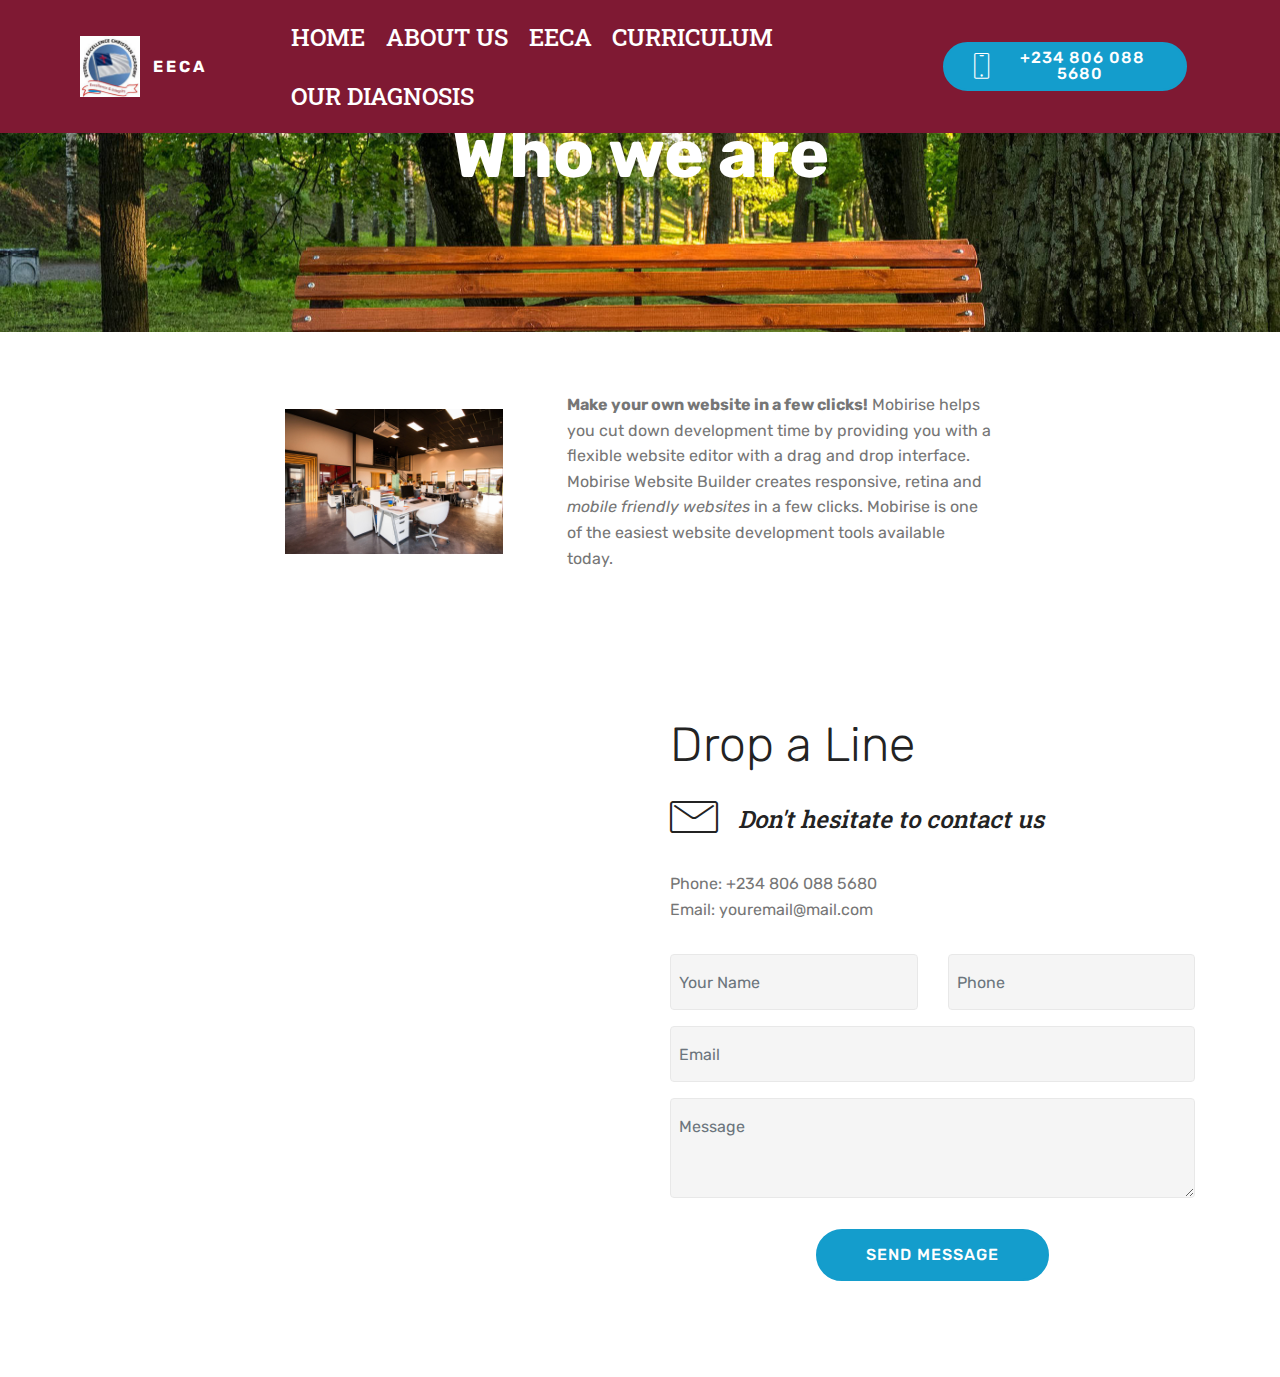
==== aboutus.html @ c3649e50 "create github pages" ====
<!DOCTYPE html>
<html  >
<head>
  <!-- Site made with Mobirise Website Builder v4.10.4, https://mobirise.com -->
  <meta charset="UTF-8">
  <meta http-equiv="X-UA-Compatible" content="IE=edge">
  <meta name="generator" content="Mobirise v4.10.4, mobirise.com">
  <meta name="viewport" content="width=device-width, initial-scale=1, minimum-scale=1">
  <link rel="shortcut icon" href="assets/images/eeca-logo-122x124.jpg" type="image/x-icon">
  <meta name="description" content="">
  
  <title>About us</title>
  <link rel="stylesheet" href="assets/web/assets/mobirise-icons/mobirise-icons.css">
  <link rel="stylesheet" href="assets/tether/tether.min.css">
  <link rel="stylesheet" href="assets/bootstrap/css/bootstrap.min.css">
  <link rel="stylesheet" href="assets/bootstrap/css/bootstrap-grid.min.css">
  <link rel="stylesheet" href="assets/bootstrap/css/bootstrap-reboot.min.css">
  <link rel="stylesheet" href="assets/dropdown/css/style.css">
  <link rel="stylesheet" href="assets/theme/css/style.css">
  <link rel="stylesheet" href="assets/mobirise/css/mbr-additional.css" type="text/css">
  
  
  
</head>
<body>
  <section class="menu cid-rucGgnD3wC" once="menu" id="menu2-h">

    

    <nav class="navbar navbar-expand beta-menu navbar-dropdown align-items-center navbar-fixed-top navbar-toggleable-sm">
        <button class="navbar-toggler navbar-toggler-right" type="button" data-toggle="collapse" data-target="#navbarSupportedContent" aria-controls="navbarSupportedContent" aria-expanded="false" aria-label="Toggle navigation">
            <div class="hamburger">
                <span></span>
                <span></span>
                <span></span>
                <span></span>
            </div>
        </button>
        <div class="menu-logo">
            <div class="navbar-brand">
                <span class="navbar-logo">
                    <a href="index.html#slider1-d">
                        <img src="assets/images/eeca-logo-122x124.jpg" alt="Mobirise" title="" style="height: 3.8rem;">
                    </a>
                </span>
                <span class="navbar-caption-wrap"><a class="navbar-caption text-white display-4" href="https://mobirise.co">E E C A</a></span>
            </div>
        </div>
        <div class="collapse navbar-collapse" id="navbarSupportedContent">
            <ul class="navbar-nav nav-dropdown" data-app-modern-menu="true"><li class="nav-item">
                    <a class="nav-link link text-white display-5" href="https://mobirise.co">HOME</a>
                </li><li class="nav-item"><a class="nav-link link text-white display-5" href="https://mobirise.co">ABOUT US</a></li><li class="nav-item"><a class="nav-link link text-white display-5" href="https://mobirise.co">EECA</a></li><li class="nav-item"><a class="nav-link link text-white display-5" href="https://mobirise.co">CURRICULUM</a></li><li class="nav-item"><a class="nav-link link text-white display-5" href="https://mobirise.co">OUR DIAGNOSIS</a></li></ul>
            <div class="navbar-buttons mbr-section-btn"><a class="btn btn-sm btn-primary display-4" href="tel:+1-234-567-8901">
                    <span class="btn-icon mbri-mobile mbr-iconfont mbr-iconfont-btn">
                    </span>
                    +234 806 088 5680&nbsp;</a></div>
        </div>
    </nav>
</section>

<section class="engine"><a href="https://mobirise.info/z">best free website templates</a></section><section class="mbr-section content5 cid-ruksoVudgf mbr-parallax-background" id="content5-10">

    

    

    <div class="container">
        <div class="media-container-row">
            <div class="title col-12 col-md-8">
                <h2 class="align-center mbr-bold mbr-white pb-3 mbr-fonts-style display-1">Who we are</h2>
                
                
                
            </div>
        </div>
    </div>
</section>

<section class="mbr-section content6 cid-rukskYjeG1" id="content6-z">
    
     
    
    <div class="container">
        <div class="media-container-row">
            <div class="col-12 col-md-8">
                <div class="media-container-row">
                    <div class="mbr-figure" style="width: 60%;">
                      <img src="assets/images/background1.jpg" alt="Mobirise">  
                    </div>
                    <div class="media-content">
                        <div class="mbr-section-text">
                            <p class="mbr-text mb-0 mbr-fonts-style display-7">
                               <strong>Make your own website in a few clicks!</strong> Mobirise helps you cut down development time by providing you with a flexible website editor with a drag and drop interface. Mobirise Website Builder creates responsive, retina and <em>mobile friendly websites</em> in a few clicks. Mobirise is one of the easiest website development tools available today.
                            </p>
                        </div>
                    </div>
                </div>
            </div>
        </div>
    </div>
</section>

<section class="mbr-section form4 cid-rukt12wTcr" id="form4-12">

    

    
    <div class="container">
        <div class="row">
            <div class="col-md-6">
                <div class="google-map"><iframe frameborder="0" style="border:0" src="https://www.google.com/maps/embed/v1/place?key=AIzaSyCy9r70T3NYf3PhvVflTo0_zdif2_IoIYs&amp;q=place_id:ChIJH6xFY8hzThARzfqW6sTQavY" allowfullscreen=""></iframe></div>
            </div>
            <div class="col-md-6">
                <h2 class="pb-3 align-left mbr-fonts-style display-2">
                    Drop a Line
                </h2>
                <div>
                    <div class="icon-block pb-3 align-left">
                        <span class="icon-block__icon">
                            <span class="mbri-letter mbr-iconfont"></span>
                        </span>
                        <h4 class="icon-block__title align-left mbr-fonts-style display-5">
                            Don't hesitate to contact us
                        </h4>
                    </div>
                    <div class="icon-contacts pb-3">
                        <h5 class="align-left mbr-fonts-style display-7"></h5>
                        <p class="mbr-text align-left mbr-fonts-style display-7">
                            Phone: +234 806 088 5680<br>
                            Email: youremail@mail.com
                        </p>
                    </div>
                </div>
                <div data-form-type="formoid">
                    <!---Formbuilder Form--->
                    <form action="https://mobirise.com/" method="POST" class="mbr-form form-with-styler" data-form-title="Mobirise Form"><input type="hidden" name="email" data-form-email="true" value="X5S3bpbItR21bp3mdG1iLVeHzwzTly1bicTDYKLQpbiDozZDGmLoDlDjfu3YRbStpvm+gY2aCCaFqWdYZEOkqrRsBxpvmNuXedwkzw3nidQULZH35olBr+ckxCBABztu">
                        <div class="row">
                            <div hidden="hidden" data-form-alert="" class="alert alert-success col-12">Thanks for filling out the form!</div>
                            <div hidden="hidden" data-form-alert-danger="" class="alert alert-danger col-12">
                            </div>
                        </div>
                        <div class="dragArea row">
                            <div class="col-md-6  form-group" data-for="name">
                                <input type="text" name="name" placeholder="Your Name" data-form-field="Name" required="required" class="form-control input display-7" id="name-form4-12">
                            </div>
                            <div class="col-md-6  form-group" data-for="phone">
                                <input type="text" name="phone" placeholder="Phone" data-form-field="Phone" required="required" class="form-control input display-7" id="phone-form4-12">
                            </div>
                            <div data-for="email" class="col-md-12  form-group">
                                <input type="text" name="email" placeholder="Email" data-form-field="Email" class="form-control input display-7" required="required" id="email-form4-12">
                            </div>
                            <div data-for="message" class="col-md-12  form-group">
                                <textarea name="message" placeholder="Message" data-form-field="Message" class="form-control input display-7" id="message-form4-12"></textarea>
                            </div>
                            <div class="col-md-12 input-group-btn  mt-2 align-center"><button type="submit" class="btn btn-primary btn-form display-4">SEND MESSAGE</button></div>
                        </div>
                    </form><!---Formbuilder Form--->
                </div>
            </div>
        </div>
    </div>
</section>


  <script src="assets/web/assets/jquery/jquery.min.js"></script>
  <script src="assets/popper/popper.min.js"></script>
  <script src="assets/tether/tether.min.js"></script>
  <script src="assets/bootstrap/js/bootstrap.min.js"></script>
  <script src="assets/smoothscroll/smooth-scroll.js"></script>
  <script src="assets/dropdown/js/nav-dropdown.js"></script>
  <script src="assets/dropdown/js/navbar-dropdown.js"></script>
  <script src="assets/touchswipe/jquery.touch-swipe.min.js"></script>
  <script src="assets/parallax/jarallax.min.js"></script>
  <script src="assets/theme/js/script.js"></script>
  <script src="assets/formoid/formoid.min.js"></script>
  
  
</body>
</html>
---- assets/web/assets/mobirise-icons/mobirise-icons.css ----
@font-face {
  font-family: 'MobiriseIcons';
  src:  url('mobirise-icons.eot?spat4u');
  src:  url('mobirise-icons.eot?spat4u#iefix') format('embedded-opentype'),
    url('mobirise-icons.ttf?spat4u') format('truetype'),
    url('mobirise-icons.woff?spat4u') format('woff'),
    url('mobirise-icons.svg?spat4u#MobiriseIcons') format('svg');
  font-weight: normal;
  font-style: normal;
}

[class^="mbri-"], [class*=" mbri-"] {
  /* use !important to prevent issues with browser extensions that change fonts */
  font-family: MobiriseIcons !important;
  speak: none;
  font-style: normal;
  font-weight: normal;
  font-variant: normal;
  text-transform: none;
  line-height: 1;

  /* Better Font Rendering =========== */
  -webkit-font-smoothing: antialiased;
  -moz-osx-font-smoothing: grayscale;
}

.mbri-add-submenu:before {
  content: "\e900";
}
.mbri-alert:before {
  content: "\e901";
}
.mbri-align-center:before {
  content: "\e902";
}
.mbri-align-justify:before {
  content: "\e903";
}
.mbri-align-left:before {
  content: "\e904";
}
.mbri-align-right:before {
  content: "\e905";
}
.mbri-android:before {
  content: "\e906";
}
.mbri-apple:before {
  content: "\e907";
}
.mbri-arrow-down:before {
  content: "\e908";
}
.mbri-arrow-next:before {
  content: "\e909";
}
.mbri-arrow-prev:before {
  content: "\e90a";
}
.mbri-arrow-up:before {
  content: "\e90b";
}
.mbri-bold:before {
  content: "\e90c";
}
.mbri-bookmark:before {
  content: "\e90d";
}
.mbri-bootstrap:before {
  content: "\e90e";
}
.mbri-briefcase:before {
  content: "\e90f";
}
.mbri-browse:before {
  content: "\e910";
}
.mbri-bulleted-list:before {
  content: "\e911";
}
.mbri-calendar:before {
  content: "\e912";
}
.mbri-camera:before {
  content: "\e913";
}
.mbri-cart-add:before {
  content: "\e914";
}
.mbri-cart-full:before {
  content: "\e915";
}
.mbri-cash:before {
  content: "\e916";
}
.mbri-change-style:before {
  content: "\e917";
}
.mbri-chat:before {
  content: "\e918";
}
.mbri-clock:before {
  content: "\e919";
}
.mbri-close:before {
  content: "\e91a";
}
.mbri-cloud:before {
  content: "\e91b";
}
.mbri-code:before {
  content: "\e91c";
}
.mbri-contact-form:before {
  content: "\e91d";
}
.mbri-credit-card:before {
  content: "\e91e";
}
.mbri-cursor-click:before {
  content: "\e91f";
}
.mbri-cust-feedback:before {
  content: "\e920";
}
.mbri-database:before {
  content: "\e921";
}
.mbri-delivery:before {
  content: "\e922";
}
.mbri-desktop:before {
  content: "\e923";
}
.mbri-devices:before {
  content: "\e924";
}
.mbri-down:before {
  content: "\e925";
}
.mbri-download:before {
  content: "\e989";
}
.mbri-drag-n-drop:before {
  content: "\e927";
}
.mbri-drag-n-drop2:before {
  content: "\e928";
}
.mbri-edit:before {
  content: "\e929";
}
.mbri-edit2:before {
  content: "\e92a";
}
.mbri-error:before {
  content: "\e92b";
}
.mbri-extension:before {
  content: "\e92c";
}
.mbri-features:before {
  content: "\e92d";
}
.mbri-file:before {
  content: "\e92e";
}
.mbri-flag:before {
  content: "\e92f";
}
.mbri-folder:before {
  content: "\e930";
}
.mbri-gift:before {
  content: "\e931";
}
.mbri-github:before {
  content: "\e932";
}
.mbri-globe:before {
  content: "\e933";
}
.mbri-globe-2:before {
  content: "\e934";
}
.mbri-growing-chart:before {
  content: "\e935";
}
.mbri-hearth:before {
  content: "\e936";
}
.mbri-help:before {
  content: "\e937";
}
.mbri-home:before {
  content: "\e938";
}
.mbri-hot-cup:before {
  content: "\e939";
}
.mbri-idea:before {
  content: "\e93a";
}
.mbri-image-gallery:before {
  content: "\e93b";
}
.mbri-image-slider:before {
  content: "\e93c";
}
.mbri-info:before {
  content: "\e93d";
}
.mbri-italic:before {
  content: "\e93e";
}
.mbri-key:before {
  content: "\e93f";
}
.mbri-laptop:before {
  content: "\e940";
}
.mbri-layers:before {
  content: "\e941";
}
.mbri-left-right:before {
  content: "\e942";
}
.mbri-left:before {
  content: "\e943";
}
.mbri-letter:before {
  content: "\e944";
}
.mbri-like:before {
  content: "\e945";
}
.mbri-link:before {
  content: "\e946";
}
.mbri-lock:before {
  content: "\e947";
}
.mbri-login:before {
  content: "\e948";
}
.mbri-logout:before {
  content: "\e949";
}
.mbri-magic-stick:before {
  content: "\e94a";
}
.mbri-map-pin:before {
  content: "\e94b";
}
.mbri-menu:before {
  content: "\e94c";
}
.mbri-mobile:before {
  content: "\e94d";
}
.mbri-mobile2:before {
  content: "\e94e";
}
.mbri-mobirise:before {
  content: "\e94f";
}
.mbri-more-horizontal:before {
  content: "\e950";
}
.mbri-more-vertical:before {
  content: "\e951";
}
.mbri-music:before {
  content: "\e952";
}
.mbri-new-file:before {
  content: "\e953";
}
.mbri-numbered-list:before {
  content: "\e954";
}
.mbri-opened-folder:before {
  content: "\e955";
}
.mbri-pages:before {
  content: "\e956";
}
.mbri-paper-plane:before {
  content: "\e957";
}
.mbri-paperclip:before {
  content: "\e958";
}
.mbri-photo:before {
  content: "\e959";
}
.mbri-photos:before {
  content: "\e95a";
}
.mbri-pin:before {
  content: "\e95b";
}
.mbri-play:before {
  content: "\e95c";
}
.mbri-plus:before {
  content: "\e95d";
}
.mbri-preview:before {
  content: "\e95e";
}
.mbri-print:before {
  content: "\e95f";
}
.mbri-protect:before {
  content: "\e960";
}
.mbri-question:before {
  content: "\e961";
}
.mbri-quote-left:before {
  content: "\e962";
}
.mbri-quote-right:before {
  content: "\e963";
}
.mbri-refresh:before {
  content: "\e964";
}
.mbri-responsive:before {
  content: "\e965";
}
.mbri-right:before {
  content: "\e966";
}
.mbri-rocket:before {
  content: "\e967";
}
.mbri-sad-face:before {
  content: "\e968";
}
.mbri-sale:before {
  content: "\e969";
}
.mbri-save:before {
  content: "\e96a";
}
.mbri-search:before {
  content: "\e96b";
}
.mbri-setting:before {
  content: "\e96c";
}
.mbri-setting2:before {
  content: "\e96d";
}
.mbri-setting3:before {
  content: "\e96e";
}
.mbri-share:before {
  content: "\e96f";
}
.mbri-shopping-bag:before {
  content: "\e970";
}
.mbri-shopping-basket:before {
  content: "\e971";
}
.mbri-shopping-cart:before {
  content: "\e972";
}
.mbri-sites:before {
  content: "\e973";
}
.mbri-smile-face:before {
  content: "\e974";
}
.mbri-speed:before {
  content: "\e975";
}
.mbri-star:before {
  content: "\e976";
}
.mbri-success:before {
  content: "\e977";
}
.mbri-sun:before {
  content: "\e978";
}
.mbri-sun2:before {
  content: "\e979";
}
.mbri-tablet:before {
  content: "\e97a";
}
.mbri-tablet-vertical:before {
  content: "\e97b";
}
.mbri-target:before {
  content: "\e97c";
}
.mbri-timer:before {
  content: "\e97d";
}
.mbri-to-ftp:before {
  content: "\e97e";
}
.mbri-to-local-drive:before {
  content: "\e97f";
}
.mbri-touch-swipe:before {
  content: "\e980";
}
.mbri-touch:before {
  content: "\e981";
}
.mbri-trash:before {
  content: "\e982";
}
.mbri-underline:before {
  content: "\e983";
}
.mbri-unlink:before {
  content: "\e984";
}
.mbri-unlock:before {
  content: "\e985";
}
.mbri-up-down:before {
  content: "\e986";
}
.mbri-up:before {
  content: "\e987";
}
.mbri-update:before {
  content: "\e988";
}
.mbri-upload:before {
 content: "\e926"; 
}
.mbri-user:before {
  content: "\e98a";
}
.mbri-user2:before {
  content: "\e98b";
}
.mbri-users:before {
  content: "\e98c";
}
.mbri-video:before {
  content: "\e98d";
}
.mbri-video-play:before {
  content: "\e98e";
}
.mbri-watch:before {
  content: "\e98f";
}
.mbri-website-theme:before {
  content: "\e990";
}
.mbri-wifi:before {
  content: "\e991";
}
.mbri-windows:before {
  content: "\e992";
}
.mbri-zoom-out:before {
  content: "\e993";
}
.mbri-redo:before {
  content: "\e994";
}
.mbri-undo:before {
  content: "\e995";
}
---- assets/dropdown/css/style.css ----
.navbar-dropdown {
  left: 0;
  padding: 0;
  position: absolute;
  right: 0;
  top: 0;
  transition: all 0.45s ease;
  z-index: 1030;
  background: #282828; }
  .navbar-dropdown .navbar-logo {
    margin-right: 0.8rem;
    transition: margin 0.3s ease-in-out;
    vertical-align: middle; }
    .navbar-dropdown .navbar-logo img {
      height: 3.125rem;
      transition: all 0.3s ease-in-out; }
    .navbar-dropdown .navbar-logo.mbr-iconfont {
      font-size: 3.125rem;
      line-height: 3.125rem; }
  .navbar-dropdown .navbar-caption {
    font-weight: 700;
    white-space: normal;
    vertical-align: -4px;
    line-height: 3.125rem !important; }
    .navbar-dropdown .navbar-caption, .navbar-dropdown .navbar-caption:hover {
      color: inherit;
      text-decoration: none; }
  .navbar-dropdown .mbr-iconfont + .navbar-caption {
    vertical-align: -1px; }
  .navbar-dropdown.navbar-fixed-top {
    position: fixed; }
  .navbar-dropdown .navbar-brand span {
    vertical-align: -4px; }
  .navbar-dropdown.bg-color.transparent {
    background: none; }
  .navbar-dropdown.navbar-short .navbar-brand {
    padding: 0.625rem 0; }
    .navbar-dropdown.navbar-short .navbar-brand span {
      vertical-align: -1px; }
  .navbar-dropdown.navbar-short .navbar-caption {
    line-height: 2.375rem !important;
    vertical-align: -2px; }
  .navbar-dropdown.navbar-short .navbar-logo {
    margin-right: 0.5rem; }
    .navbar-dropdown.navbar-short .navbar-logo img {
      height: 2.375rem; }
    .navbar-dropdown.navbar-short .navbar-logo.mbr-iconfont {
      font-size: 2.375rem;
      line-height: 2.375rem; }
  .navbar-dropdown.navbar-short .mbr-table-cell {
    height: 3.625rem; }
  .navbar-dropdown .navbar-close {
    left: 0.6875rem;
    position: fixed;
    top: 0.75rem;
    z-index: 1000; }
  .navbar-dropdown .hamburger-icon {
    content: "";
    display: inline-block;
    vertical-align: middle;
    width: 16px;
    -webkit-box-shadow: 0 -6px 0 1px #282828,0 0 0 1px #282828,0 6px 0 1px #282828;
    -moz-box-shadow: 0 -6px 0 1px #282828,0 0 0 1px #282828,0 6px 0 1px #282828;
    box-shadow: 0 -6px 0 1px #282828,0 0 0 1px #282828,0 6px 0 1px #282828; }

.dropdown-menu .dropdown-toggle[data-toggle="dropdown-submenu"]::after {
  border-bottom: 0.35em solid transparent;
  border-left: 0.35em solid;
  border-right: 0;
  border-top: 0.35em solid transparent;
  margin-left: 0.3rem; }

.dropdown-menu .dropdown-item:focus {
  outline: 0; }

.nav-dropdown {
  font-size: 0.75rem;
  font-weight: 500;
  height: auto !important; }
  .nav-dropdown .nav-btn {
    padding-left: 1rem; }
  .nav-dropdown .link {
    margin: .667em 1.667em;
    font-weight: 500;
    padding: 0;
    transition: color .2s ease-in-out; }
    .nav-dropdown .link.dropdown-toggle {
      margin-right: 2.583em; }
      .nav-dropdown .link.dropdown-toggle::after {
        margin-left: .25rem;
        border-top: 0.35em solid;
        border-right: 0.35em solid transparent;
        border-left: 0.35em solid transparent;
        border-bottom: 0; }
      .nav-dropdown .link.dropdown-toggle[aria-expanded="true"] {
        margin: 0;
        padding: 0.667em 3.263em  0.667em 1.667em; }
  .nav-dropdown .link::after,
  .nav-dropdown .dropdown-item::after {
    color: inherit; }
  .nav-dropdown .btn {
    font-size: 0.75rem;
    font-weight: 700;
    letter-spacing: 0;
    margin-bottom: 0;
    padding-left: 1.25rem;
    padding-right: 1.25rem; }
  .nav-dropdown .dropdown-menu {
    border-radius: 0;
    border: 0;
    left: 0;
    margin: 0;
    padding-bottom: 1.25rem;
    padding-top: 1.25rem;
    position: relative; }
  .nav-dropdown .dropdown-submenu {
    margin-left: 0.125rem;
    top: 0; }
  .nav-dropdown .dropdown-item {
    font-weight: 500;
    line-height: 2;
    padding: 0.3846em 4.615em 0.3846em 1.5385em;
    position: relative;
    transition: color .2s ease-in-out, background-color .2s ease-in-out; }
    .nav-dropdown .dropdown-item::after {
      margin-top: -0.3077em;
      position: absolute;
      right: 1.1538em;
      top: 50%; }
    .nav-dropdown .dropdown-item:focus, .nav-dropdown .dropdown-item:hover {
      background: none; }

@media (max-width: 767px) {
  .nav-dropdown.navbar-toggleable-sm {
    bottom: 0;
    display: none;
    left: 0;
    overflow-x: hidden;
    position: fixed;
    top: 0;
    transform: translateX(-100%);
    -ms-transform: translateX(-100%);
    -webkit-transform: translateX(-100%);
    width: 18.75rem;
    z-index: 999; } }
.nav-dropdown.navbar-toggleable-xl {
  bottom: 0;
  display: none;
  left: 0;
  overflow-x: hidden;
  position: fixed;
  top: 0;
  transform: translateX(-100%);
  -ms-transform: translateX(-100%);
  -webkit-transform: translateX(-100%);
  width: 18.75rem;
  z-index: 999; }

.nav-dropdown-sm {
  display: block !important;
  overflow-x: hidden;
  overflow: auto;
  padding-top: 3.875rem; }
  .nav-dropdown-sm::after {
    content: "";
    display: block;
    height: 3rem;
    width: 100%; }
  .nav-dropdown-sm.collapse.in ~ .navbar-close {
    display: block !important; }
  .nav-dropdown-sm.collapsing, .nav-dropdown-sm.collapse.in {
    transform: translateX(0);
    -ms-transform: translateX(0);
    -webkit-transform: translateX(0);
    transition: all 0.25s ease-out;
    -webkit-transition: all 0.25s ease-out;
    background: #282828; }
  .nav-dropdown-sm.collapsing[aria-expanded="false"] {
    transform: translateX(-100%);
    -ms-transform: translateX(-100%);
    -webkit-transform: translateX(-100%); }
  .nav-dropdown-sm .nav-item {
    display: block;
    margin-left: 0 !important;
    padding-left: 0; }
  .nav-dropdown-sm .link,
  .nav-dropdown-sm .dropdown-item {
    border-top: 1px dotted rgba(255, 255, 255, 0.1);
    font-size: 0.8125rem;
    line-height: 1.6;
    margin: 0 !important;
    padding: 0.875rem 2.4rem 0.875rem 1.5625rem !important;
    position: relative;
    white-space: normal; }
    .nav-dropdown-sm .link:focus, .nav-dropdown-sm .link:hover,
    .nav-dropdown-sm .dropdown-item:focus,
    .nav-dropdown-sm .dropdown-item:hover {
      background: rgba(0, 0, 0, 0.2) !important;
      color: #c0a375; }
  .nav-dropdown-sm .nav-btn {
    position: relative;
    padding: 1.5625rem 1.5625rem 0 1.5625rem; }
    .nav-dropdown-sm .nav-btn::before {
      border-top: 1px dotted rgba(255, 255, 255, 0.1);
      content: "";
      left: 0;
      position: absolute;
      top: 0;
      width: 100%; }
    .nav-dropdown-sm .nav-btn + .nav-btn {
      padding-top: 0.625rem; }
      .nav-dropdown-sm .nav-btn + .nav-btn::before {
        display: none; }
  .nav-dropdown-sm .btn {
    padding: 0.625rem 0; }
  .nav-dropdown-sm .dropdown-toggle[data-toggle="dropdown-submenu"]::after {
    margin-left: .25rem;
    border-top: 0.35em solid;
    border-right: 0.35em solid transparent;
    border-left: 0.35em solid transparent;
    border-bottom: 0; }
  .nav-dropdown-sm .dropdown-toggle[data-toggle="dropdown-submenu"][aria-expanded="true"]::after {
    border-top: 0;
    border-right: 0.35em solid transparent;
    border-left: 0.35em solid transparent;
    border-bottom: 0.35em solid; }
  .nav-dropdown-sm .dropdown-menu {
    margin: 0;
    padding: 0;
    position: relative;
    top: 0;
    left: 0;
    width: 100%;
    border: 0;
    float: none;
    border-radius: 0;
    background: none; }
  .nav-dropdown-sm .dropdown-submenu {
    left: 100%;
    margin-left: 0.125rem;
    margin-top: -1.25rem;
    top: 0; }

.navbar-toggleable-sm .nav-dropdown .dropdown-menu {
  position: absolute; }

.navbar-toggleable-sm .nav-dropdown .dropdown-submenu {
  left: 100%;
  margin-left: 0.125rem;
  margin-top: -1.25rem;
  top: 0; }

.navbar-toggleable-sm.opened .nav-dropdown .dropdown-menu {
  position: relative; }

.navbar-toggleable-sm.opened .nav-dropdown .dropdown-submenu {
  left: 0;
  margin-left: 00rem;
  margin-top: 0rem;
  top: 0; }

.is-builder .nav-dropdown.collapsing {
  transition: none !important; }

/*# sourceMappingURL=style.css.map */
---- assets/theme/css/style.css ----
/*!
 * Mobirise v4 theme (https://mobirise.com/)
 * Copyright 2017 Mobirise
 */
section {
  background-color: #eeeeee; }

section,
.container,
.container-fluid {
  position: relative;
  word-wrap: break-word; }

a.mbr-iconfont:hover {
  text-decoration: none; }

.article .lead p, .article .lead ul, .article .lead ol, .article .lead pre, .article .lead blockquote {
  margin-bottom: 0; }

a {
  font-style: normal;
  font-weight: 400;
  cursor: pointer; }
  a, a:hover {
    text-decoration: none; }

figure {
  margin-bottom: 0; }

body {
  color: #232323; }

h1, h2, h3, h4, h5, h6,
.h1, .h2, .h3, .h4, .h5, .h6,
.display-1, .display-2, .display-3, .display-4 {
  line-height: 1;
  word-break: break-word;
  word-wrap: break-word; }

b, strong {
  font-weight: bold; }

blockquote {
  padding: 10px 0 10px 20px;
  position: relative;
  border-left: 2px solid;
  border-color: #ff3366; }

input:-webkit-autofill, input:-webkit-autofill:hover, input:-webkit-autofill:focus, input:-webkit-autofill:active {
  transition-delay: 9999s;
  transition-property: background-color, color; }

textarea[type="hidden"] {
  display: none; }

body {
  position: relative; }

section {
  background-position: 50% 50%;
  background-repeat: no-repeat;
  background-size: cover; }
  section .mbr-background-video,
  section .mbr-background-video-preview {
    position: absolute;
    bottom: 0;
    left: 0;
    right: 0;
    top: 0; }

.hidden {
  visibility: hidden; }

.mbr-z-index20 {
  z-index: 20; }

/*! Base colors */
.mbr-white {
  color: #ffffff; }

.mbr-black {
  color: #000000; }

.mbr-bg-white {
  background-color: #ffffff; }

.mbr-bg-black {
  background-color: #000000; }

/*! Text-aligns */
.align-left {
  text-align: left; }

.align-center {
  text-align: center; }

.align-right {
  text-align: right; }

@media (max-width: 767px) {
  .align-left, .align-center, .align-right, .mbr-section-btn, .mbr-section-title {
    text-align: center; } }
/*! Font-weight  */
.mbr-light {
  font-weight: 300; }

.mbr-regular {
  font-weight: 400; }

.mbr-semibold {
  font-weight: 500; }

.mbr-bold {
  font-weight: 700; }

/*! Media  */
.media-size-item {
  -webkit-flex: 1 1 auto;
  -moz-flex: 1 1 auto;
  -ms-flex: 1 1 auto;
  -o-flex: 1 1 auto;
  flex: 1 1 auto; }

.media-content {
  -webkit-flex-basis: 100%;
  flex-basis: 100%; }

.media-container-row {
  display: -ms-flexbox;
  display: -webkit-flex;
  display: flex;
  -webkit-flex-direction: row;
  -ms-flex-direction: row;
  flex-direction: row;
  -webkit-flex-wrap: wrap;
  -ms-flex-wrap: wrap;
  flex-wrap: wrap;
  -webkit-justify-content: center;
  -ms-flex-pack: center;
  justify-content: center;
  -webkit-align-content: center;
  -ms-flex-line-pack: center;
  align-content: center;
  -webkit-align-items: start;
  -ms-flex-align: start;
  align-items: start; }
  .media-container-row .media-size-item {
    width: 400px; }

.media-container-column {
  display: -ms-flexbox;
  display: -webkit-flex;
  display: flex;
  -webkit-flex-direction: column;
  -ms-flex-direction: column;
  flex-direction: column;
  -webkit-flex-wrap: wrap;
  -ms-flex-wrap: wrap;
  flex-wrap: wrap;
  -webkit-justify-content: center;
  -ms-flex-pack: center;
  justify-content: center;
  -webkit-align-content: center;
  -ms-flex-line-pack: center;
  align-content: center;
  -webkit-align-items: stretch;
  -ms-flex-align: stretch;
  align-items: stretch; }
  .media-container-column > * {
    width: 100%; }

@media (min-width: 992px) {
  .media-container-row {
    -webkit-flex-wrap: nowrap;
    -ms-flex-wrap: nowrap;
    flex-wrap: nowrap; } }
figure {
  overflow: hidden; }

figure[mbr-media-size] {
  transition: width 0.1s; }

.mbr-figure img, .mbr-figure iframe {
  display: block;
  width: 100%; }

.card {
  background-color: transparent;
  border: none; }

.card-box {
  width: 100%; }

.card-img {
  text-align: center;
  flex-shrink: 0;
  -webkit-flex-shrink: 0; }

.media {
  max-width: 100%;
  margin: 0 auto; }

.mbr-figure {
  -ms-flex-item-align: center;
  -ms-grid-row-align: center;
  -webkit-align-self: center;
  align-self: center; }

.media-container > div {
  max-width: 100%; }

.mbr-figure img, .card-img img {
  width: 100%; }

@media (max-width: 991px) {
  .media-size-item {
    width: auto !important; }

  .media {
    width: auto; }

  .mbr-figure {
    width: 100% !important; } }
/*! Buttons */
.mbr-section-btn {
  margin-left: -.25rem;
  margin-right: -.25rem;
  font-size: 0; }

nav .mbr-section-btn {
  margin-left: 0rem;
  margin-right: 0rem; }

/*! Btn icon margin */
.btn .mbr-iconfont, .btn.btn-sm .mbr-iconfont {
  cursor: pointer;
  margin-right: 0.5rem; }

.btn.btn-md .mbr-iconfont, .btn.btn-md .mbr-iconfont {
  margin-right: 0.8rem; }

.mbr-regular {
  font-weight: 400; }

.mbr-semibold {
  font-weight: 500; }

.mbr-bold {
  font-weight: 700; }

[type="submit"] {
  -webkit-appearance: none; }

/*! Full-screen */
.mbr-fullscreen .mbr-overlay {
  min-height: 100vh; }

.mbr-fullscreen {
  display: flex;
  display: -webkit-flex;
  display: -moz-flex;
  display: -ms-flex;
  display: -o-flex;
  align-items: center;
  -webkit-align-items: center;
  min-height: 100vh;
  padding-top: 3rem;
  padding-bottom: 3rem; }

/*! Map */
.map {
  height: 25rem;
  position: relative; }
  .map iframe {
    width: 100%;
    height: 100%; }

/* Form */
.form-asterisk {
  font-family: initial;
  position: absolute;
  top: -2px;
  font-weight: normal; }

/*! Scroll to top arrow */
.mbr-arrow-up {
  bottom: 25px;
  right: 90px;
  position: fixed;
  text-align: right;
  z-index: 5000;
  color: #ffffff;
  font-size: 32px;
  transform: rotate(180deg);
  -webkit-transform: rotate(180deg); }

.mbr-arrow-up a {
  background: rgba(0, 0, 0, 0.2);
  border-radius: 3px;
  color: #fff;
  display: inline-block;
  height: 60px;
  width: 60px;
  outline-style: none !important;
  position: relative;
  text-decoration: none;
  transition: all .3s ease-in-out;
  cursor: pointer;
  text-align: center; }
  .mbr-arrow-up a:hover {
    background-color: rgba(0, 0, 0, 0.4); }
  .mbr-arrow-up a i {
    line-height: 60px; }

.mbr-arrow-up-icon {
  display: block;
  color: #fff; }

.mbr-arrow-up-icon::before {
  content: "\203a";
  display: inline-block;
  font-family: serif;
  font-size: 32px;
  line-height: 1;
  font-style: normal;
  position: relative;
  top: 6px;
  left: -4px;
  -webkit-transform: rotate(-90deg);
  transform: rotate(-90deg); }

/*! Arrow Down */
.mbr-arrow {
  position: absolute;
  bottom: 45px;
  left: 50%;
  width: 60px;
  height: 60px;
  cursor: pointer;
  background-color: rgba(80, 80, 80, 0.5);
  border-radius: 50%;
  -webkit-transform: translateX(-50%);
  transform: translateX(-50%); }
  .mbr-arrow > a {
    display: inline-block;
    text-decoration: none;
    outline-style: none;
    -webkit-animation: arrowdown 1.7s ease-in-out infinite;
    animation: arrowdown 1.7s ease-in-out infinite; }
    .mbr-arrow > a > i {
      position: absolute;
      top: -2px;
      left: 15px;
      font-size: 2rem; }

@keyframes arrowdown {
  0% {
    transform: translateY(0px);
    -webkit-transform: translateY(0px); }
  50% {
    transform: translateY(-5px);
    -webkit-transform: translateY(-5px); }
  100% {
    transform: translateY(0px);
    -webkit-transform: translateY(0px); } }
@-webkit-keyframes arrowdown {
  0% {
    transform: translateY(0px);
    -webkit-transform: translateY(0px); }
  50% {
    transform: translateY(-5px);
    -webkit-transform: translateY(-5px); }
  100% {
    transform: translateY(0px);
    -webkit-transform: translateY(0px); } }
@media (max-width: 500px) {
  .mbr-arrow-up {
    left: 50%;
    right: auto;
    transform: translateX(-50%) rotate(180deg);
    -webkit-transform: translateX(-50%) rotate(180deg); } }
/*Gradients animation*/
@keyframes gradient-animation {
  from {
    background-position: 0% 100%;
    animation-timing-function: ease-in-out; }
  to {
    background-position: 100% 0%;
    animation-timing-function: ease-in-out; } }
@-webkit-keyframes gradient-animation {
  from {
    background-position: 0% 100%;
    animation-timing-function: ease-in-out; }
  to {
    background-position: 100% 0%;
    animation-timing-function: ease-in-out; } }
.bg-gradient {
  background-size: 200% 200%;
  animation: gradient-animation 5s infinite alternate;
  -webkit-animation: gradient-animation 5s infinite alternate; }

.menu .navbar-brand {
  display: -webkit-flex; }
  .menu .navbar-brand span {
    display: flex;
    display: -webkit-flex; }
  .menu .navbar-brand .navbar-caption-wrap {
    display: -webkit-flex; }
  .menu .navbar-brand .navbar-logo img {
    display: -webkit-flex; }
@media (min-width: 768px) and (max-width: 991px) {
  .menu .navbar-toggleable-sm .navbar-nav {
    display: -webkit-box;
    display: -webkit-flex;
    display: -ms-flexbox; } }
@media (max-width: 991px) {
  .menu .navbar-collapse {
    max-height: 93.5vh; }
    .menu .navbar-collapse.show {
      overflow: auto; } }
@media (min-width: 992px) {
  .menu .navbar-nav.nav-dropdown {
    display: -webkit-flex; }
  .menu .navbar-toggleable-sm .navbar-collapse {
    display: -webkit-flex !important; } }
@media (max-width: 767px) {
  .menu .navbar-collapse {
    max-height: 80vh; } }

.navbar {
  display: -webkit-flex;
  -webkit-flex-wrap: wrap;
  -webkit-align-items: center;
  -webkit-justify-content: space-between; }

.navbar-collapse {
  -webkit-flex-basis: 100%;
  -webkit-flex-grow: 1;
  -webkit-align-items: center; }

.nav-dropdown .link {
  padding: .667em 1.667em !important;
  margin: 0 !important; }

.nav {
  display: -webkit-flex;
  -webkit-flex-wrap: wrap; }

.row {
  display: -webkit-flex;
  -webkit-flex-wrap: wrap; }

.justify-content-center {
  -webkit-justify-content: center; }

.form-inline {
  display: -webkit-flex;
  -webkit-flex-flow: row wrap;
  -webkit-align-items: center; }

.card-wrapper {
  -webkit-flex: 1; }

.carousel-control {
  z-index: 10;
  display: -webkit-flex;
  -webkit-align-items: center;
  -webkit-justify-content: center; }

.carousel-controls {
  display: -webkit-flex; }

.media {
  display: -webkit-flex; }

.form-group:focus {
  outline: none; }

.jq-selectbox__select {
  padding: 1.07em .5em;
  position: absolute;
  top: 0;
  left: 0;
  width: 100%; }

.jq-selectbox__dropdown {
  position: absolute;
  top: 100% !important;
  left: 0 !important;
  width: 100% !important; }

.jq-selectbox__trigger-arrow {
  transform: translateY(-50%); }

.jq-selectbox li {
  padding: 1.07em .5em; }

div[data-for^="input-range"] input {
  padding-left: 0;
  padding-right: 0; }

.modal-dialog, .modal-content {
  height: 100%; }

.modal-dialog .carousel-inner {
  height: 100%;
  height: -webkit-fill-available;
  height: fill-available; }

.carousel-item {
  text-align: center; }

.carousel-item img {
  margin: auto; }
.engine {
	position: absolute;
	text-indent: -2400px;
	text-align: center;
	padding: 0;
	top: 0;
	left: -2400px;
}
---- assets/mobirise/css/mbr-additional.css ----
@import url(https://fonts.googleapis.com/css?family=Rubik:300,300i,400,400i,500,500i,700,700i,900,900i);
@import url(https://fonts.googleapis.com/css?family=Roboto+Slab:100,300,400,700);





body {
  font-style: normal;
  line-height: 1.5;
}
.mbr-section-title {
  font-style: normal;
  line-height: 1.2;
}
.mbr-section-subtitle {
  line-height: 1.3;
}
.mbr-text {
  font-style: normal;
  line-height: 1.6;
}
.display-1 {
  font-family: 'Rubik', sans-serif;
  font-size: 4.25rem;
}
.display-1 > .mbr-iconfont {
  font-size: 6.8rem;
}
.display-2 {
  font-family: 'Rubik', sans-serif;
  font-size: 3rem;
}
.display-2 > .mbr-iconfont {
  font-size: 4.8rem;
}
.display-4 {
  font-family: 'Rubik', sans-serif;
  font-size: 1rem;
}
.display-4 > .mbr-iconfont {
  font-size: 1.6rem;
}
.display-5 {
  font-family: 'Roboto Slab', serif;
  font-size: 1.5rem;
}
.display-5 > .mbr-iconfont {
  font-size: 2.4rem;
}
.display-7 {
  font-family: 'Rubik', sans-serif;
  font-size: 1rem;
}
.display-7 > .mbr-iconfont {
  font-size: 1.6rem;
}
/* ---- Fluid typography for mobile devices ---- */
/* 1.4 - font scale ratio ( bootstrap == 1.42857 ) */
/* 100vw - current viewport width */
/* (48 - 20)  48 == 48rem == 768px, 20 == 20rem == 320px(minimal supported viewport) */
/* 0.65 - min scale variable, may vary */
@media (max-width: 768px) {
  .display-1 {
    font-size: 3.4rem;
    font-size: calc( 2.1374999999999997rem + (4.25 - 2.1374999999999997) * ((100vw - 20rem) / (48 - 20)));
    line-height: calc( 1.4 * (2.1374999999999997rem + (4.25 - 2.1374999999999997) * ((100vw - 20rem) / (48 - 20))));
  }
  .display-2 {
    font-size: 2.4rem;
    font-size: calc( 1.7rem + (3 - 1.7) * ((100vw - 20rem) / (48 - 20)));
    line-height: calc( 1.4 * (1.7rem + (3 - 1.7) * ((100vw - 20rem) / (48 - 20))));
  }
  .display-4 {
    font-size: 0.8rem;
    font-size: calc( 1rem + (1 - 1) * ((100vw - 20rem) / (48 - 20)));
    line-height: calc( 1.4 * (1rem + (1 - 1) * ((100vw - 20rem) / (48 - 20))));
  }
  .display-5 {
    font-size: 1.2rem;
    font-size: calc( 1.175rem + (1.5 - 1.175) * ((100vw - 20rem) / (48 - 20)));
    line-height: calc( 1.4 * (1.175rem + (1.5 - 1.175) * ((100vw - 20rem) / (48 - 20))));
  }
}
/* Buttons */
.btn {
  font-weight: 500;
  border-width: 2px;
  font-style: normal;
  letter-spacing: 1px;
  margin: .4rem .8rem;
  white-space: normal;
  -webkit-transition: all 0.3s ease-in-out;
  -moz-transition: all 0.3s ease-in-out;
  transition: all 0.3s ease-in-out;
  display: inline-flex;
  align-items: center;
  justify-content: center;
  word-break: break-word;
  -webkit-align-items: center;
  -webkit-justify-content: center;
  display: -webkit-inline-flex;
  padding: 1rem 3rem;
  border-radius: 3px;
}
.btn-sm {
  font-weight: 500;
  letter-spacing: 1px;
  -webkit-transition: all 0.3s ease-in-out;
  -moz-transition: all 0.3s ease-in-out;
  transition: all 0.3s ease-in-out;
  padding: 0.6rem 1.5rem;
  border-radius: 3px;
}
.btn-md {
  font-weight: 500;
  letter-spacing: 1px;
  margin: .4rem .8rem !important;
  -webkit-transition: all 0.3s ease-in-out;
  -moz-transition: all 0.3s ease-in-out;
  transition: all 0.3s ease-in-out;
  padding: 1rem 3rem;
  border-radius: 3px;
}
.btn-lg {
  font-weight: 500;
  letter-spacing: 1px;
  margin: .4rem .8rem !important;
  -webkit-transition: all 0.3s ease-in-out;
  -moz-transition: all 0.3s ease-in-out;
  transition: all 0.3s ease-in-out;
  padding: 1.2rem 3.2rem;
  border-radius: 3px;
}
.bg-primary {
  background-color: #149dcc !important;
}
.bg-success {
  background-color: #f7ed4a !important;
}
.bg-info {
  background-color: #82786e !important;
}
.bg-warning {
  background-color: #879a9f !important;
}
.bg-danger {
  background-color: #b1a374 !important;
}
.btn-primary,
.btn-primary:active {
  background-color: #149dcc !important;
  border-color: #149dcc !important;
  color: #ffffff !important;
}
.btn-primary:hover,
.btn-primary:focus,
.btn-primary.focus,
.btn-primary.active {
  color: #ffffff !important;
  background-color: #0d6786 !important;
  border-color: #0d6786 !important;
}
.btn-primary.disabled,
.btn-primary:disabled {
  color: #ffffff !important;
  background-color: #0d6786 !important;
  border-color: #0d6786 !important;
}
.btn-secondary,
.btn-secondary:active {
  background-color: #ff3366 !important;
  border-color: #ff3366 !important;
  color: #ffffff !important;
}
.btn-secondary:hover,
.btn-secondary:focus,
.btn-secondary.focus,
.btn-secondary.active {
  color: #ffffff !important;
  background-color: #e50039 !important;
  border-color: #e50039 !important;
}
.btn-secondary.disabled,
.btn-secondary:disabled {
  color: #ffffff !important;
  background-color: #e50039 !important;
  border-color: #e50039 !important;
}
.btn-info,
.btn-info:active {
  background-color: #82786e !important;
  border-color: #82786e !important;
  color: #ffffff !important;
}
.btn-info:hover,
.btn-info:focus,
.btn-info.focus,
.btn-info.active {
  color: #ffffff !important;
  background-color: #59524b !important;
  border-color: #59524b !important;
}
.btn-info.disabled,
.btn-info:disabled {
  color: #ffffff !important;
  background-color: #59524b !important;
  border-color: #59524b !important;
}
.btn-success,
.btn-success:active {
  background-color: #f7ed4a !important;
  border-color: #f7ed4a !important;
  color: #3f3c03 !important;
}
.btn-success:hover,
.btn-success:focus,
.btn-success.focus,
.btn-success.active {
  color: #3f3c03 !important;
  background-color: #eadd0a !important;
  border-color: #eadd0a !important;
}
.btn-success.disabled,
.btn-success:disabled {
  color: #3f3c03 !important;
  background-color: #eadd0a !important;
  border-color: #eadd0a !important;
}
.btn-warning,
.btn-warning:active {
  background-color: #879a9f !important;
  border-color: #879a9f !important;
  color: #ffffff !important;
}
.btn-warning:hover,
.btn-warning:focus,
.btn-warning.focus,
.btn-warning.active {
  color: #ffffff !important;
  background-color: #617479 !important;
  border-color: #617479 !important;
}
.btn-warning.disabled,
.btn-warning:disabled {
  color: #ffffff !important;
  background-color: #617479 !important;
  border-color: #617479 !important;
}
.btn-danger,
.btn-danger:active {
  background-color: #b1a374 !important;
  border-color: #b1a374 !important;
  color: #ffffff !important;
}
.btn-danger:hover,
.btn-danger:focus,
.btn-danger.focus,
.btn-danger.active {
  color: #ffffff !important;
  background-color: #8b7d4e !important;
  border-color: #8b7d4e !important;
}
.btn-danger.disabled,
.btn-danger:disabled {
  color: #ffffff !important;
  background-color: #8b7d4e !important;
  border-color: #8b7d4e !important;
}
.btn-white {
  color: #333333 !important;
}
.btn-white,
.btn-white:active {
  background-color: #ffffff !important;
  border-color: #ffffff !important;
  color: #808080 !important;
}
.btn-white:hover,
.btn-white:focus,
.btn-white.focus,
.btn-white.active {
  color: #808080 !important;
  background-color: #d9d9d9 !important;
  border-color: #d9d9d9 !important;
}
.btn-white.disabled,
.btn-white:disabled {
  color: #808080 !important;
  background-color: #d9d9d9 !important;
  border-color: #d9d9d9 !important;
}
.btn-black,
.btn-black:active {
  background-color: #333333 !important;
  border-color: #333333 !important;
  color: #ffffff !important;
}
.btn-black:hover,
.btn-black:focus,
.btn-black.focus,
.btn-black.active {
  color: #ffffff !important;
  background-color: #0d0d0d !important;
  border-color: #0d0d0d !important;
}
.btn-black.disabled,
.btn-black:disabled {
  color: #ffffff !important;
  background-color: #0d0d0d !important;
  border-color: #0d0d0d !important;
}
.btn-primary-outline,
.btn-primary-outline:active {
  background: none;
  border-color: #0b566f;
  color: #0b566f;
}
.btn-primary-outline:hover,
.btn-primary-outline:focus,
.btn-primary-outline.focus,
.btn-primary-outline.active {
  color: #ffffff;
  background-color: #149dcc;
  border-color: #149dcc;
}
.btn-primary-outline.disabled,
.btn-primary-outline:disabled {
  color: #ffffff !important;
  background-color: #149dcc !important;
  border-color: #149dcc !important;
}
.btn-secondary-outline,
.btn-secondary-outline:active {
  background: none;
  border-color: #cc0033;
  color: #cc0033;
}
.btn-secondary-outline:hover,
.btn-secondary-outline:focus,
.btn-secondary-outline.focus,
.btn-secondary-outline.active {
  color: #ffffff;
  background-color: #ff3366;
  border-color: #ff3366;
}
.btn-secondary-outline.disabled,
.btn-secondary-outline:disabled {
  color: #ffffff !important;
  background-color: #ff3366 !important;
  border-color: #ff3366 !important;
}
.btn-info-outline,
.btn-info-outline:active {
  background: none;
  border-color: #4b453f;
  color: #4b453f;
}
.btn-info-outline:hover,
.btn-info-outline:focus,
.btn-info-outline.focus,
.btn-info-outline.active {
  color: #ffffff;
  background-color: #82786e;
  border-color: #82786e;
}
.btn-info-outline.disabled,
.btn-info-outline:disabled {
  color: #ffffff !important;
  background-color: #82786e !important;
  border-color: #82786e !important;
}
.btn-success-outline,
.btn-success-outline:active {
  background: none;
  border-color: #d2c609;
  color: #d2c609;
}
.btn-success-outline:hover,
.btn-success-outline:focus,
.btn-success-outline.focus,
.btn-success-outline.active {
  color: #3f3c03;
  background-color: #f7ed4a;
  border-color: #f7ed4a;
}
.btn-success-outline.disabled,
.btn-success-outline:disabled {
  color: #3f3c03 !important;
  background-color: #f7ed4a !important;
  border-color: #f7ed4a !important;
}
.btn-warning-outline,
.btn-warning-outline:active {
  background: none;
  border-color: #55666b;
  color: #55666b;
}
.btn-warning-outline:hover,
.btn-warning-outline:focus,
.btn-warning-outline.focus,
.btn-warning-outline.active {
  color: #ffffff;
  background-color: #879a9f;
  border-color: #879a9f;
}
.btn-warning-outline.disabled,
.btn-warning-outline:disabled {
  color: #ffffff !important;
  background-color: #879a9f !important;
  border-color: #879a9f !important;
}
.btn-danger-outline,
.btn-danger-outline:active {
  background: none;
  border-color: #7a6e45;
  color: #7a6e45;
}
.btn-danger-outline:hover,
.btn-danger-outline:focus,
.btn-danger-outline.focus,
.btn-danger-outline.active {
  color: #ffffff;
  background-color: #b1a374;
  border-color: #b1a374;
}
.btn-danger-outline.disabled,
.btn-danger-outline:disabled {
  color: #ffffff !important;
  background-color: #b1a374 !important;
  border-color: #b1a374 !important;
}
.btn-black-outline,
.btn-black-outline:active {
  background: none;
  border-color: #000000;
  color: #000000;
}
.btn-black-outline:hover,
.btn-black-outline:focus,
.btn-black-outline.focus,
.btn-black-outline.active {
  color: #ffffff;
  background-color: #333333;
  border-color: #333333;
}
.btn-black-outline.disabled,
.btn-black-outline:disabled {
  color: #ffffff !important;
  background-color: #333333 !important;
  border-color: #333333 !important;
}
.btn-white-outline,
.btn-white-outline:active,
.btn-white-outline.active {
  background: none;
  border-color: #ffffff;
  color: #ffffff;
}
.btn-white-outline:hover,
.btn-white-outline:focus,
.btn-white-outline.focus {
  color: #333333;
  background-color: #ffffff;
  border-color: #ffffff;
}
.text-primary {
  color: #149dcc !important;
}
.text-secondary {
  color: #ff3366 !important;
}
.text-success {
  color: #f7ed4a !important;
}
.text-info {
  color: #82786e !important;
}
.text-warning {
  color: #879a9f !important;
}
.text-danger {
  color: #b1a374 !important;
}
.text-white {
  color: #ffffff !important;
}
.text-black {
  color: #000000 !important;
}
a.text-primary:hover,
a.text-primary:focus {
  color: #0b566f !important;
}
a.text-secondary:hover,
a.text-secondary:focus {
  color: #cc0033 !important;
}
a.text-success:hover,
a.text-success:focus {
  color: #d2c609 !important;
}
a.text-info:hover,
a.text-info:focus {
  color: #4b453f !important;
}
a.text-warning:hover,
a.text-warning:focus {
  color: #55666b !important;
}
a.text-danger:hover,
a.text-danger:focus {
  color: #7a6e45 !important;
}
a.text-white:hover,
a.text-white:focus {
  color: #b3b3b3 !important;
}
a.text-black:hover,
a.text-black:focus {
  color: #4d4d4d !important;
}
.alert-success {
  background-color: #70c770;
}
.alert-info {
  background-color: #82786e;
}
.alert-warning {
  background-color: #879a9f;
}
.alert-danger {
  background-color: #b1a374;
}
.mbr-section-btn a.btn:not(.btn-form) {
  border-radius: 100px;
}
.mbr-section-btn a.btn:not(.btn-form):hover,
.mbr-section-btn a.btn:not(.btn-form):focus {
  box-shadow: none !important;
}
.mbr-section-btn a.btn:not(.btn-form):hover,
.mbr-section-btn a.btn:not(.btn-form):focus {
  box-shadow: 0 10px 40px 0 rgba(0, 0, 0, 0.2) !important;
  -webkit-box-shadow: 0 10px 40px 0 rgba(0, 0, 0, 0.2) !important;
}
.mbr-gallery-filter li a {
  border-radius: 100px !important;
}
.mbr-gallery-filter li.active .btn {
  background-color: #149dcc;
  border-color: #149dcc;
  color: #ffffff;
}
.mbr-gallery-filter li.active .btn:focus {
  box-shadow: none;
}
.nav-tabs .nav-link {
  border-radius: 100px !important;
}
.btn-form {
  border-radius: 0;
}
.btn-form:hover {
  cursor: pointer;
}
a,
a:hover {
  color: #149dcc;
}
.mbr-plan-header.bg-primary .mbr-plan-subtitle,
.mbr-plan-header.bg-primary .mbr-plan-price-desc {
  color: #b4e6f8;
}
.mbr-plan-header.bg-success .mbr-plan-subtitle,
.mbr-plan-header.bg-success .mbr-plan-price-desc {
  color: #ffffff;
}
.mbr-plan-header.bg-info .mbr-plan-subtitle,
.mbr-plan-header.bg-info .mbr-plan-price-desc {
  color: #beb8b2;
}
.mbr-plan-header.bg-warning .mbr-plan-subtitle,
.mbr-plan-header.bg-warning .mbr-plan-price-desc {
  color: #ced6d8;
}
.mbr-plan-header.bg-danger .mbr-plan-subtitle,
.mbr-plan-header.bg-danger .mbr-plan-price-desc {
  color: #dfd9c6;
}
/* Scroll to top button*/
.scrollToTop_wraper {
  display: none;
}
#scrollToTop a i:before {
  content: '';
  position: absolute;
  height: 40%;
  top: 25%;
  background: #fff;
  width: 2px;
  left: calc(50% - 1px);
}
#scrollToTop a i:after {
  content: '';
  position: absolute;
  display: block;
  border-top: 2px solid #fff;
  border-right: 2px solid #fff;
  width: 40%;
  height: 40%;
  left: 30%;
  bottom: 30%;
  transform: rotate(135deg);
  -webkit-transform: rotate(135deg);
}
/* Others*/
.note-check a[data-value=Rubik] {
  font-style: normal;
}
.mbr-arrow a {
  color: #ffffff;
}
@media (max-width: 767px) {
  .mbr-arrow {
    display: none;
  }
}
.form-control-label {
  position: relative;
  cursor: pointer;
  margin-bottom: .357em;
  padding: 0;
}
.alert {
  color: #ffffff;
  border-radius: 0;
  border: 0;
  font-size: .875rem;
  line-height: 1.5;
  margin-bottom: 1.875rem;
  padding: 1.25rem;
  position: relative;
}
.alert.alert-form::after {
  background-color: inherit;
  bottom: -7px;
  content: "";
  display: block;
  height: 14px;
  left: 50%;
  margin-left: -7px;
  position: absolute;
  transform: rotate(45deg);
  width: 14px;
  -webkit-transform: rotate(45deg);
}
.form-control {
  background-color: #f5f5f5;
  box-shadow: none;
  color: #565656;
  font-family: 'Rubik', sans-serif;
  font-size: 1rem;
  line-height: 1.43;
  min-height: 3.5em;
  padding: 1.07em .5em;
}
.form-control > .mbr-iconfont {
  font-size: 1.6rem;
}
.form-control,
.form-control:focus {
  border: 1px solid #e8e8e8;
}
.form-active .form-control:invalid {
  border-color: red;
}
.mbr-overlay {
  background-color: #000;
  bottom: 0;
  left: 0;
  opacity: .5;
  position: absolute;
  right: 0;
  top: 0;
  z-index: 0;
  pointer-events: none;
}
blockquote {
  font-style: italic;
  padding: 10px 0 10px 20px;
  font-size: 1.09rem;
  position: relative;
  border-color: #149dcc;
  border-width: 3px;
}
ul,
ol,
pre,
blockquote {
  margin-bottom: 2.3125rem;
}
pre {
  background: #f4f4f4;
  padding: 10px 24px;
  white-space: pre-wrap;
}
.inactive {
  -webkit-user-select: none;
  -moz-user-select: none;
  -ms-user-select: none;
  user-select: none;
  pointer-events: none;
  -webkit-user-drag: none;
  user-drag: none;
}
.mbr-section__comments .row {
  justify-content: center;
  -webkit-justify-content: center;
}
/* Forms */
.mbr-form .btn {
  margin: .4rem 0;
}
.mbr-form .input-group-btn a.btn {
  border-radius: 100px !important;
}
.mbr-form .input-group-btn a.btn:hover {
  box-shadow: 0 10px 40px 0 rgba(0, 0, 0, 0.2);
}
.mbr-form .input-group-btn button[type="submit"] {
  border-radius: 100px !important;
  padding: 1rem 3rem;
}
.mbr-form .input-group-btn button[type="submit"]:hover {
  box-shadow: 0 10px 40px 0 rgba(0, 0, 0, 0.2);
}
.form2 .form-control {
  border-top-left-radius: 100px;
  border-bottom-left-radius: 100px;
}
.form2 .input-group-btn a.btn {
  border-top-left-radius: 0 !important;
  border-bottom-left-radius: 0 !important;
}
.form2 .input-group-btn button[type="submit"] {
  border-top-left-radius: 0 !important;
  border-bottom-left-radius: 0 !important;
}
.form3 input[type="email"] {
  border-radius: 100px !important;
}
@media (max-width: 349px) {
  .form2 input[type="email"] {
    border-radius: 100px !important;
  }
  .form2 .input-group-btn a.btn {
    border-radius: 100px !important;
  }
  .form2 .input-group-btn button[type="submit"] {
    border-radius: 100px !important;
  }
}
@media (max-width: 767px) {
  .btn {
    font-size: .75rem !important;
  }
  .btn .mbr-iconfont {
    font-size: 1rem !important;
  }
}
/* Social block */
.btn-social {
  font-size: 20px;
  border-radius: 50%;
  padding: 0;
  width: 44px;
  height: 44px;
  line-height: 44px;
  text-align: center;
  position: relative;
  border: 2px solid #c0a375;
  border-color: #149dcc;
  color: #232323;
  cursor: pointer;
}
.btn-social i {
  top: 0;
  line-height: 44px;
  width: 44px;
}
.btn-social:hover {
  color: #fff;
  background: #149dcc;
}
.btn-social + .btn {
  margin-left: .1rem;
}
/* Footer */
.mbr-footer-content li::before,
.mbr-footer .mbr-contacts li::before {
  background: #149dcc;
}
.mbr-footer-content li a:hover,
.mbr-footer .mbr-contacts li a:hover {
  color: #149dcc;
}
.footer3 input[type="email"],
.footer4 input[type="email"] {
  border-radius: 100px !important;
}
.footer3 .input-group-btn a.btn,
.footer4 .input-group-btn a.btn {
  border-radius: 100px !important;
}
.footer3 .input-group-btn button[type="submit"],
.footer4 .input-group-btn button[type="submit"] {
  border-radius: 100px !important;
}
/* Headers*/
.header13 .form-inline input[type="email"],
.header14 .form-inline input[type="email"] {
  border-radius: 100px;
}
.header13 .form-inline input[type="text"],
.header14 .form-inline input[type="text"] {
  border-radius: 100px;
}
.header13 .form-inline input[type="tel"],
.header14 .form-inline input[type="tel"] {
  border-radius: 100px;
}
.header13 .form-inline a.btn,
.header14 .form-inline a.btn {
  border-radius: 100px;
}
.header13 .form-inline button,
.header14 .form-inline button {
  border-radius: 100px !important;
}
.offset-1 {
  margin-left: 8.33333%;
}
.offset-2 {
  margin-left: 16.66667%;
}
.offset-3 {
  margin-left: 25%;
}
.offset-4 {
  margin-left: 33.33333%;
}
.offset-5 {
  margin-left: 41.66667%;
}
.offset-6 {
  margin-left: 50%;
}
.offset-7 {
  margin-left: 58.33333%;
}
.offset-8 {
  margin-left: 66.66667%;
}
.offset-9 {
  margin-left: 75%;
}
.offset-10 {
  margin-left: 83.33333%;
}
.offset-11 {
  margin-left: 91.66667%;
}
@media (min-width: 576px) {
  .offset-sm-0 {
    margin-left: 0%;
  }
  .offset-sm-1 {
    margin-left: 8.33333%;
  }
  .offset-sm-2 {
    margin-left: 16.66667%;
  }
  .offset-sm-3 {
    margin-left: 25%;
  }
  .offset-sm-4 {
    margin-left: 33.33333%;
  }
  .offset-sm-5 {
    margin-left: 41.66667%;
  }
  .offset-sm-6 {
    margin-left: 50%;
  }
  .offset-sm-7 {
    margin-left: 58.33333%;
  }
  .offset-sm-8 {
    margin-left: 66.66667%;
  }
  .offset-sm-9 {
    margin-left: 75%;
  }
  .offset-sm-10 {
    margin-left: 83.33333%;
  }
  .offset-sm-11 {
    margin-left: 91.66667%;
  }
}
@media (min-width: 768px) {
  .offset-md-0 {
    margin-left: 0%;
  }
  .offset-md-1 {
    margin-left: 8.33333%;
  }
  .offset-md-2 {
    margin-left: 16.66667%;
  }
  .offset-md-3 {
    margin-left: 25%;
  }
  .offset-md-4 {
    margin-left: 33.33333%;
  }
  .offset-md-5 {
    margin-left: 41.66667%;
  }
  .offset-md-6 {
    margin-left: 50%;
  }
  .offset-md-7 {
    margin-left: 58.33333%;
  }
  .offset-md-8 {
    margin-left: 66.66667%;
  }
  .offset-md-9 {
    margin-left: 75%;
  }
  .offset-md-10 {
    margin-left: 83.33333%;
  }
  .offset-md-11 {
    margin-left: 91.66667%;
  }
}
@media (min-width: 992px) {
  .offset-lg-0 {
    margin-left: 0%;
  }
  .offset-lg-1 {
    margin-left: 8.33333%;
  }
  .offset-lg-2 {
    margin-left: 16.66667%;
  }
  .offset-lg-3 {
    margin-left: 25%;
  }
  .offset-lg-4 {
    margin-left: 33.33333%;
  }
  .offset-lg-5 {
    margin-left: 41.66667%;
  }
  .offset-lg-6 {
    margin-left: 50%;
  }
  .offset-lg-7 {
    margin-left: 58.33333%;
  }
  .offset-lg-8 {
    margin-left: 66.66667%;
  }
  .offset-lg-9 {
    margin-left: 75%;
  }
  .offset-lg-10 {
    margin-left: 83.33333%;
  }
  .offset-lg-11 {
    margin-left: 91.66667%;
  }
}
@media (min-width: 1200px) {
  .offset-xl-0 {
    margin-left: 0%;
  }
  .offset-xl-1 {
    margin-left: 8.33333%;
  }
  .offset-xl-2 {
    margin-left: 16.66667%;
  }
  .offset-xl-3 {
    margin-left: 25%;
  }
  .offset-xl-4 {
    margin-left: 33.33333%;
  }
  .offset-xl-5 {
    margin-left: 41.66667%;
  }
  .offset-xl-6 {
    margin-left: 50%;
  }
  .offset-xl-7 {
    margin-left: 58.33333%;
  }
  .offset-xl-8 {
    margin-left: 66.66667%;
  }
  .offset-xl-9 {
    margin-left: 75%;
  }
  .offset-xl-10 {
    margin-left: 83.33333%;
  }
  .offset-xl-11 {
    margin-left: 91.66667%;
  }
}
.navbar-toggler {
  -webkit-align-self: flex-start;
  -ms-flex-item-align: start;
  align-self: flex-start;
  padding: 0.25rem 0.75rem;
  font-size: 1.25rem;
  line-height: 1;
  background: transparent;
  border: 1px solid transparent;
  -webkit-border-radius: 0.25rem;
  border-radius: 0.25rem;
}
.navbar-toggler:focus,
.navbar-toggler:hover {
  text-decoration: none;
}
.navbar-toggler-icon {
  display: inline-block;
  width: 1.5em;
  height: 1.5em;
  vertical-align: middle;
  content: "";
  background: no-repeat center center;
  -webkit-background-size: 100% 100%;
  -o-background-size: 100% 100%;
  background-size: 100% 100%;
}
.navbar-toggler-left {
  position: absolute;
  left: 1rem;
}
.navbar-toggler-right {
  position: absolute;
  right: 1rem;
}
@media (max-width: 575px) {
  .navbar-toggleable .navbar-nav .dropdown-menu {
    position: static;
    float: none;
  }
  .navbar-toggleable > .container {
    padding-right: 0;
    padding-left: 0;
  }
}
@media (min-width: 576px) {
  .navbar-toggleable {
    -webkit-box-orient: horizontal;
    -webkit-box-direction: normal;
    -webkit-flex-direction: row;
    -ms-flex-direction: row;
    flex-direction: row;
    -webkit-flex-wrap: nowrap;
    -ms-flex-wrap: nowrap;
    flex-wrap: nowrap;
    -webkit-box-align: center;
    -webkit-align-items: center;
    -ms-flex-align: center;
    align-items: center;
  }
  .navbar-toggleable .navbar-nav {
    -webkit-box-orient: horizontal;
    -webkit-box-direction: normal;
    -webkit-flex-direction: row;
    -ms-flex-direction: row;
    flex-direction: row;
  }
  .navbar-toggleable .navbar-nav .nav-link {
    padding-right: .5rem;
    padding-left: .5rem;
  }
  .navbar-toggleable > .container {
    display: -webkit-box;
    display: -webkit-flex;
    display: -ms-flexbox;
    display: flex;
    -webkit-flex-wrap: nowrap;
    -ms-flex-wrap: nowrap;
    flex-wrap: nowrap;
    -webkit-box-align: center;
    -webkit-align-items: center;
    -ms-flex-align: center;
    align-items: center;
  }
  .navbar-toggleable .navbar-collapse {
    display: -webkit-box !important;
    display: -webkit-flex !important;
    display: -ms-flexbox !important;
    display: flex !important;
    width: 100%;
  }
  .navbar-toggleable .navbar-toggler {
    display: none;
  }
}
@media (max-width: 767px) {
  .navbar-toggleable-sm .navbar-nav .dropdown-menu {
    position: static;
    float: none;
  }
  .navbar-toggleable-sm > .container {
    padding-right: 0;
    padding-left: 0;
  }
}
@media (min-width: 768px) {
  .navbar-toggleable-sm {
    -webkit-box-orient: horizontal;
    -webkit-box-direction: normal;
    -webkit-flex-direction: row;
    -ms-flex-direction: row;
    flex-direction: row;
    -webkit-flex-wrap: nowrap;
    -ms-flex-wrap: nowrap;
    flex-wrap: nowrap;
    -webkit-box-align: center;
    -webkit-align-items: center;
    -ms-flex-align: center;
    align-items: center;
  }
  .navbar-toggleable-sm .navbar-nav {
    -webkit-box-orient: horizontal;
    -webkit-box-direction: normal;
    -webkit-flex-direction: row;
    -ms-flex-direction: row;
    flex-direction: row;
  }
  .navbar-toggleable-sm .navbar-nav .nav-link {
    padding-right: .5rem;
    padding-left: .5rem;
  }
  .navbar-toggleable-sm > .container {
    display: -webkit-box;
    display: -webkit-flex;
    display: -ms-flexbox;
    display: flex;
    -webkit-flex-wrap: nowrap;
    -ms-flex-wrap: nowrap;
    flex-wrap: nowrap;
    -webkit-box-align: center;
    -webkit-align-items: center;
    -ms-flex-align: center;
    align-items: center;
  }
  .navbar-toggleable-sm .navbar-collapse {
    display: none;
    width: 100%;
  }
  .navbar-toggleable-sm .navbar-toggler {
    display: none;
  }
}
@media (max-width: 991px) {
  .navbar-toggleable-md .navbar-nav .dropdown-menu {
    position: static;
    float: none;
  }
  .navbar-toggleable-md > .container {
    padding-right: 0;
    padding-left: 0;
  }
}
@media (min-width: 992px) {
  .navbar-toggleable-md {
    -webkit-box-orient: horizontal;
    -webkit-box-direction: normal;
    -webkit-flex-direction: row;
    -ms-flex-direction: row;
    flex-direction: row;
    -webkit-flex-wrap: nowrap;
    -ms-flex-wrap: nowrap;
    flex-wrap: nowrap;
    -webkit-box-align: center;
    -webkit-align-items: center;
    -ms-flex-align: center;
    align-items: center;
  }
  .navbar-toggleable-md .navbar-nav {
    -webkit-box-orient: horizontal;
    -webkit-box-direction: normal;
    -webkit-flex-direction: row;
    -ms-flex-direction: row;
    flex-direction: row;
  }
  .navbar-toggleable-md .navbar-nav .nav-link {
    padding-right: .5rem;
    padding-left: .5rem;
  }
  .navbar-toggleable-md > .container {
    display: -webkit-box;
    display: -webkit-flex;
    display: -ms-flexbox;
    display: flex;
    -webkit-flex-wrap: nowrap;
    -ms-flex-wrap: nowrap;
    flex-wrap: nowrap;
    -webkit-box-align: center;
    -webkit-align-items: center;
    -ms-flex-align: center;
    align-items: center;
  }
  .navbar-toggleable-md .navbar-collapse {
    display: -webkit-box !important;
    display: -webkit-flex !important;
    display: -ms-flexbox !important;
    display: flex !important;
    width: 100%;
  }
  .navbar-toggleable-md .navbar-toggler {
    display: none;
  }
}
@media (max-width: 1199px) {
  .navbar-toggleable-lg .navbar-nav .dropdown-menu {
    position: static;
    float: none;
  }
  .navbar-toggleable-lg > .container {
    padding-right: 0;
    padding-left: 0;
  }
}
@media (min-width: 1200px) {
  .navbar-toggleable-lg {
    -webkit-box-orient: horizontal;
    -webkit-box-direction: normal;
    -webkit-flex-direction: row;
    -ms-flex-direction: row;
    flex-direction: row;
    -webkit-flex-wrap: nowrap;
    -ms-flex-wrap: nowrap;
    flex-wrap: nowrap;
    -webkit-box-align: center;
    -webkit-align-items: center;
    -ms-flex-align: center;
    align-items: center;
  }
  .navbar-toggleable-lg .navbar-nav {
    -webkit-box-orient: horizontal;
    -webkit-box-direction: normal;
    -webkit-flex-direction: row;
    -ms-flex-direction: row;
    flex-direction: row;
  }
  .navbar-toggleable-lg .navbar-nav .nav-link {
    padding-right: .5rem;
    padding-left: .5rem;
  }
  .navbar-toggleable-lg > .container {
    display: -webkit-box;
    display: -webkit-flex;
    display: -ms-flexbox;
    display: flex;
    -webkit-flex-wrap: nowrap;
    -ms-flex-wrap: nowrap;
    flex-wrap: nowrap;
    -webkit-box-align: center;
    -webkit-align-items: center;
    -ms-flex-align: center;
    align-items: center;
  }
  .navbar-toggleable-lg .navbar-collapse {
    display: -webkit-box !important;
    display: -webkit-flex !important;
    display: -ms-flexbox !important;
    display: flex !important;
    width: 100%;
  }
  .navbar-toggleable-lg .navbar-toggler {
    display: none;
  }
}
.navbar-toggleable-xl {
  -webkit-box-orient: horizontal;
  -webkit-box-direction: normal;
  -webkit-flex-direction: row;
  -ms-flex-direction: row;
  flex-direction: row;
  -webkit-flex-wrap: nowrap;
  -ms-flex-wrap: nowrap;
  flex-wrap: nowrap;
  -webkit-box-align: center;
  -webkit-align-items: center;
  -ms-flex-align: center;
  align-items: center;
}
.navbar-toggleable-xl .navbar-nav .dropdown-menu {
  position: static;
  float: none;
}
.navbar-toggleable-xl > .container {
  padding-right: 0;
  padding-left: 0;
}
.navbar-toggleable-xl .navbar-nav {
  -webkit-box-orient: horizontal;
  -webkit-box-direction: normal;
  -webkit-flex-direction: row;
  -ms-flex-direction: row;
  flex-direction: row;
}
.navbar-toggleable-xl .navbar-nav .nav-link {
  padding-right: .5rem;
  padding-left: .5rem;
}
.navbar-toggleable-xl > .container {
  display: -webkit-box;
  display: -webkit-flex;
  display: -ms-flexbox;
  display: flex;
  -webkit-flex-wrap: nowrap;
  -ms-flex-wrap: nowrap;
  flex-wrap: nowrap;
  -webkit-box-align: center;
  -webkit-align-items: center;
  -ms-flex-align: center;
  align-items: center;
}
.navbar-toggleable-xl .navbar-collapse {
  display: -webkit-box !important;
  display: -webkit-flex !important;
  display: -ms-flexbox !important;
  display: flex !important;
  width: 100%;
}
.navbar-toggleable-xl .navbar-toggler {
  display: none;
}
.card-img {
  width: auto;
}
.menu .navbar.collapsed:not(.beta-menu) {
  flex-direction: column;
  -webkit-flex-direction: column;
}
.carousel-item.active,
.carousel-item-next,
.carousel-item-prev {
  display: -webkit-box;
  display: -webkit-flex;
  display: -ms-flexbox;
  display: flex;
}
.note-air-layout .dropup .dropdown-menu,
.note-air-layout .navbar-fixed-bottom .dropdown .dropdown-menu {
  bottom: initial !important;
}
html,
body {
  height: auto;
  min-height: 100vh;
}
.dropup .dropdown-toggle::after {
  display: none;
}
@media screen and (-ms-high-contrast: active), (-ms-high-contrast: none) {
  .card-wrapper {
    flex: auto!important;
  }
}
.jq-selectbox li:hover,
.jq-selectbox li.selected {
  background-color: #149dcc;
  color: #ffffff;
}
.jq-selectbox .jq-selectbox__trigger-arrow,
.jq-number__spin.minus:after,
.jq-number__spin.plus:after {
  transition: 0.4s;
  border-top-color: currentColor;
  border-bottom-color: currentColor;
}
.jq-selectbox:hover .jq-selectbox__trigger-arrow,
.jq-number__spin.minus:hover:after,
.jq-number__spin.plus:hover:after {
  border-top-color: #149dcc;
  border-bottom-color: #149dcc;
}
.xdsoft_datetimepicker .xdsoft_calendar td.xdsoft_default,
.xdsoft_datetimepicker .xdsoft_calendar td.xdsoft_current,
.xdsoft_datetimepicker .xdsoft_timepicker .xdsoft_time_box > div > div.xdsoft_current {
  color: #ffffff !important;
  background-color: #149dcc !important;
  box-shadow: none!important;
}
.xdsoft_datetimepicker .xdsoft_calendar td:hover,
.xdsoft_datetimepicker .xdsoft_timepicker .xdsoft_time_box > div > div:hover {
  color: #ffffff !important;
  background: #ff3366 !important;
  box-shadow: none !important;
}
.cid-rucT1XB166 .modal-body .close {
  background: #1b1b1b;
}
.cid-rucT1XB166 .modal-body .close span {
  font-style: normal;
}
.cid-rucT1XB166 .carousel-inner > .active,
.cid-rucT1XB166 .carousel-inner > .next,
.cid-rucT1XB166 .carousel-inner > .prev {
  display: table;
}
.cid-rucT1XB166 .carousel-control .icon-next,
.cid-rucT1XB166 .carousel-control .icon-prev {
  margin-top: -18px;
  font-size: 40px;
  line-height: 27px;
}
.cid-rucT1XB166 .carousel-control:hover {
  background: #1b1b1b;
  color: #fff;
  opacity: 1;
}
@media (max-width: 767px) {
  .cid-rucT1XB166 .container .carousel-control {
    margin-bottom: 0;
  }
}
.cid-rucT1XB166 .boxed-slider {
  position: relative;
  padding: 93px 0;
}
.cid-rucT1XB166 .boxed-slider > div {
  position: relative;
}
.cid-rucT1XB166 .container img {
  width: 100%;
}
.cid-rucT1XB166 .container img + .row {
  position: absolute;
  top: 50%;
  left: 0;
  right: 0;
  -webkit-transform: translateY(-50%);
  -moz-transform: translateY(-50%);
  transform: translateY(-50%);
  z-index: 2;
}
.cid-rucT1XB166 .mbr-section {
  padding: 0;
  background-attachment: scroll;
}
.cid-rucT1XB166 .mbr-table-cell {
  padding: 0;
}
.cid-rucT1XB166 .container .carousel-indicators {
  margin-bottom: 3px;
}
.cid-rucT1XB166 .carousel-caption {
  top: 50%;
  right: 0;
  bottom: auto;
  left: 0;
  display: -webkit-flex;
  align-items: center;
  -webkit-transform: translateY(-50%);
  transform: translateY(-50%);
  -webkit-align-items: center;
}
.cid-rucT1XB166 .mbr-overlay {
  z-index: 1;
}
.cid-rucT1XB166 .container-slide.container {
  min-width: 100%;
  min-height: 100vh;
  padding: 0;
}
.cid-rucT1XB166 .carousel-item {
  background-position: 50% 50%;
  background-repeat: no-repeat;
  background-size: cover;
  -o-transition: -o-transform 0.6s ease-in-out;
  -webkit-transition: -webkit-transform 0.6s ease-in-out;
  transition: transform 0.6s ease-in-out, -webkit-transform 0.6s ease-in-out, -o-transform 0.6s ease-in-out;
  -webkit-backface-visibility: hidden;
  backface-visibility: hidden;
  -webkit-perspective: 1000px;
  perspective: 1000px;
}
@media (max-width: 576px) {
  .cid-rucT1XB166 .carousel-item .container {
    width: 100%;
  }
}
.cid-rucT1XB166 .carousel-item-next.carousel-item-left,
.cid-rucT1XB166 .carousel-item-prev.carousel-item-right {
  -webkit-transform: translate3d(0, 0, 0);
  transform: translate3d(0, 0, 0);
}
.cid-rucT1XB166 .active.carousel-item-right,
.cid-rucT1XB166 .carousel-item-next {
  -webkit-transform: translate3d(100%, 0, 0);
  transform: translate3d(100%, 0, 0);
}
.cid-rucT1XB166 .active.carousel-item-left,
.cid-rucT1XB166 .carousel-item-prev {
  -webkit-transform: translate3d(-100%, 0, 0);
  transform: translate3d(-100%, 0, 0);
}
.cid-rucT1XB166 .mbr-slider .carousel-control {
  top: 50%;
  width: 70px;
  height: 70px;
  margin-top: -1.5rem;
  font-size: 35px;
  background-color: rgba(0, 0, 0, 0.5);
  border: 2px solid #fff;
  border-radius: 50%;
  transition: all .3s;
}
.cid-rucT1XB166 .mbr-slider .carousel-control.carousel-control-prev {
  left: 0;
  margin-left: 2.5rem;
}
.cid-rucT1XB166 .mbr-slider .carousel-control.carousel-control-next {
  right: 0;
  margin-right: 2.5rem;
}
.cid-rucT1XB166 .mbr-slider .carousel-control .mbr-iconfont {
  font-size: 2rem;
}
@media (max-width: 767px) {
  .cid-rucT1XB166 .mbr-slider .carousel-control {
    top: auto;
    bottom: 1rem;
  }
}
.cid-rucT1XB166 .mbr-slider .carousel-indicators {
  position: absolute;
  bottom: 0;
  margin-bottom: 1.5rem !important;
}
.cid-rucT1XB166 .mbr-slider .carousel-indicators li {
  max-width: 20px;
  width: 20px;
  height: 20px;
  max-height: 20px;
  margin: 3px;
  background-color: rgba(0, 0, 0, 0.5);
  border: 2px solid #fff;
  border-radius: 50%;
  opacity: .5;
  transition: all .3s;
}
.cid-rucT1XB166 .mbr-slider .carousel-indicators li.active,
.cid-rucT1XB166 .mbr-slider .carousel-indicators li:hover {
  opacity: .9;
}
.cid-rucT1XB166 .mbr-slider .carousel-indicators li::after,
.cid-rucT1XB166 .mbr-slider .carousel-indicators li::before {
  content: none;
}
.cid-rucT1XB166 .mbr-slider .carousel-indicators.ie-fix {
  left: 50%;
  display: block;
  width: 60%;
  margin-left: -30%;
  text-align: center;
}
@media (max-width: 576px) {
  .cid-rucT1XB166 .mbr-slider .carousel-indicators {
    display: none !important;
  }
}
.cid-rucT1XB166 .mbr-slider > .container img {
  width: 100%;
}
.cid-rucT1XB166 .mbr-slider > .container img + .row {
  position: absolute;
  top: 50%;
  right: 0;
  left: 0;
  z-index: 2;
  -moz-transform: translateY(-50%);
  -webkit-transform: translateY(-50%);
  transform: translateY(-50%);
}
.cid-rucT1XB166 .mbr-slider > .container .carousel-indicators {
  margin-bottom: 3px;
}
@media (max-width: 576px) {
  .cid-rucT1XB166 .mbr-slider > .container .carousel-control {
    margin-bottom: 0;
  }
}
.cid-rucT1XB166 .mbr-slider .mbr-section {
  padding: 0;
  background-attachment: scroll;
}
.cid-rucT1XB166 .mbr-slider .mbr-table-cell {
  padding: 0;
}
.cid-rucT1XB166 .carousel-item .container.container-slide {
  position: initial;
  width: auto;
  min-height: 0;
}
.cid-rucT1XB166 .full-screen .slider-fullscreen-image {
  min-height: 100vh;
  background-repeat: no-repeat;
  background-position: 50% 50%;
  background-size: cover;
}
.cid-rucT1XB166 .full-screen .slider-fullscreen-image.active {
  display: -o-flex;
}
.cid-rucT1XB166 .full-screen .container {
  width: auto;
  padding-right: 0;
  padding-left: 0;
}
.cid-rucT1XB166 .full-screen .carousel-item .container.container-slide {
  width: 100%;
  min-height: 100vh;
  padding: 0;
}
.cid-rucT1XB166 .full-screen .carousel-item .container.container-slide img {
  display: none;
}
.cid-rucT1XB166 .mbr-background-video-preview {
  position: absolute;
  top: 0;
  right: 0;
  bottom: 0;
  left: 0;
}
.cid-rucT1XB166 .mbr-overlay ~ .container-slide {
  z-index: auto;
}
.cid-rucT1XB166 P {
  color: #ffffff;
  text-align: left;
}
.cid-rucGgnD3wC .navbar {
  background: #7f1933;
  transition: none;
  min-height: 77px;
  padding: .5rem 0;
}
.cid-rucGgnD3wC .navbar-dropdown.bg-color.transparent.opened {
  background: #7f1933;
}
.cid-rucGgnD3wC a {
  font-style: normal;
}
.cid-rucGgnD3wC .nav-item span {
  padding-right: 0.4em;
  line-height: 0.5em;
  vertical-align: text-bottom;
  position: relative;
  text-decoration: none;
}
.cid-rucGgnD3wC .nav-item a {
  display: -webkit-flex;
  align-items: center;
  justify-content: center;
  padding: 0.7rem 0 !important;
  margin: 0rem .65rem !important;
  -webkit-align-items: center;
  -webkit-justify-content: center;
}
.cid-rucGgnD3wC .nav-item:focus,
.cid-rucGgnD3wC .nav-link:focus {
  outline: none;
}
.cid-rucGgnD3wC .btn {
  padding: 0.4rem 1.5rem;
  display: -webkit-inline-flex;
  align-items: center;
  -webkit-align-items: center;
}
.cid-rucGgnD3wC .btn .mbr-iconfont {
  font-size: 1.6rem;
}
.cid-rucGgnD3wC .menu-logo {
  margin-right: auto;
}
.cid-rucGgnD3wC .menu-logo .navbar-brand {
  display: flex;
  margin-left: 5rem;
  padding: 0;
  transition: padding .2s;
  min-height: 3.8rem;
  -webkit-align-items: center;
  align-items: center;
}
.cid-rucGgnD3wC .menu-logo .navbar-brand .navbar-caption-wrap {
  display: flex;
  -webkit-align-items: center;
  align-items: center;
  word-break: break-word;
  min-width: 7rem;
  margin: .3rem 0;
}
.cid-rucGgnD3wC .menu-logo .navbar-brand .navbar-caption-wrap .navbar-caption {
  line-height: 1.2rem !important;
  padding-right: 2rem;
}
.cid-rucGgnD3wC .menu-logo .navbar-brand .navbar-logo {
  font-size: 4rem;
  transition: font-size 0.25s;
}
.cid-rucGgnD3wC .menu-logo .navbar-brand .navbar-logo img {
  display: flex;
}
.cid-rucGgnD3wC .menu-logo .navbar-brand .navbar-logo .mbr-iconfont {
  transition: font-size 0.25s;
}
.cid-rucGgnD3wC .menu-logo .navbar-brand .navbar-logo a {
  display: inline-flex;
}
.cid-rucGgnD3wC .navbar-toggleable-sm .navbar-collapse {
  justify-content: flex-end;
  -webkit-justify-content: flex-end;
  padding-right: 5rem;
  width: auto;
}
.cid-rucGgnD3wC .navbar-toggleable-sm .navbar-collapse .navbar-nav {
  flex-wrap: wrap;
  -webkit-flex-wrap: wrap;
  padding-left: 0;
}
.cid-rucGgnD3wC .navbar-toggleable-sm .navbar-collapse .navbar-nav .nav-item {
  -webkit-align-self: center;
  align-self: center;
}
.cid-rucGgnD3wC .navbar-toggleable-sm .navbar-collapse .navbar-buttons {
  padding-left: 0;
  padding-bottom: 0;
}
.cid-rucGgnD3wC .dropdown .dropdown-menu {
  background: #7f1933;
  display: none;
  position: absolute;
  min-width: 5rem;
  padding-top: 1.4rem;
  padding-bottom: 1.4rem;
  text-align: left;
}
.cid-rucGgnD3wC .dropdown .dropdown-menu .dropdown-item {
  width: auto;
  padding: 0.235em 1.5385em 0.235em 1.5385em !important;
}
.cid-rucGgnD3wC .dropdown .dropdown-menu .dropdown-item::after {
  right: 0.5rem;
}
.cid-rucGgnD3wC .dropdown .dropdown-menu .dropdown-submenu {
  margin: 0;
}
.cid-rucGgnD3wC .dropdown.open > .dropdown-menu {
  display: block;
}
.cid-rucGgnD3wC .navbar-toggleable-sm.opened:after {
  position: absolute;
  width: 100vw;
  height: 100vh;
  content: '';
  background-color: rgba(0, 0, 0, 0.1);
  left: 0;
  bottom: 0;
  transform: translateY(100%);
  -webkit-transform: translateY(100%);
  z-index: 1000;
}
.cid-rucGgnD3wC .navbar.navbar-short {
  min-height: 60px;
  transition: all .2s;
}
.cid-rucGgnD3wC .navbar.navbar-short .navbar-toggler-right {
  top: 20px;
}
.cid-rucGgnD3wC .navbar.navbar-short .navbar-logo a {
  font-size: 2.5rem !important;
  line-height: 2.5rem;
  transition: font-size 0.25s;
}
.cid-rucGgnD3wC .navbar.navbar-short .navbar-logo a .mbr-iconfont {
  font-size: 2.5rem !important;
}
.cid-rucGgnD3wC .navbar.navbar-short .navbar-logo a img {
  height: 3rem !important;
}
.cid-rucGgnD3wC .navbar.navbar-short .navbar-brand {
  min-height: 3rem;
}
.cid-rucGgnD3wC button.navbar-toggler {
  width: 31px;
  height: 18px;
  cursor: pointer;
  transition: all .2s;
  top: 1.5rem;
  right: 1rem;
}
.cid-rucGgnD3wC button.navbar-toggler:focus {
  outline: none;
}
.cid-rucGgnD3wC button.navbar-toggler .hamburger span {
  position: absolute;
  right: 0;
  width: 30px;
  height: 2px;
  border-right: 5px;
  background-color: #333333;
}
.cid-rucGgnD3wC button.navbar-toggler .hamburger span:nth-child(1) {
  top: 0;
  transition: all .2s;
}
.cid-rucGgnD3wC button.navbar-toggler .hamburger span:nth-child(2) {
  top: 8px;
  transition: all .15s;
}
.cid-rucGgnD3wC button.navbar-toggler .hamburger span:nth-child(3) {
  top: 8px;
  transition: all .15s;
}
.cid-rucGgnD3wC button.navbar-toggler .hamburger span:nth-child(4) {
  top: 16px;
  transition: all .2s;
}
.cid-rucGgnD3wC nav.opened .hamburger span:nth-child(1) {
  top: 8px;
  width: 0;
  opacity: 0;
  right: 50%;
  transition: all .2s;
}
.cid-rucGgnD3wC nav.opened .hamburger span:nth-child(2) {
  -webkit-transform: rotate(45deg);
  transform: rotate(45deg);
  transition: all .25s;
}
.cid-rucGgnD3wC nav.opened .hamburger span:nth-child(3) {
  -webkit-transform: rotate(-45deg);
  transform: rotate(-45deg);
  transition: all .25s;
}
.cid-rucGgnD3wC nav.opened .hamburger span:nth-child(4) {
  top: 8px;
  width: 0;
  opacity: 0;
  right: 50%;
  transition: all .2s;
}
.cid-rucGgnD3wC .collapsed.navbar-expand {
  flex-direction: column;
  -webkit-flex-direction: column;
}
.cid-rucGgnD3wC .collapsed .btn {
  display: -webkit-flex;
}
.cid-rucGgnD3wC .collapsed .navbar-collapse {
  display: none !important;
  padding-right: 0 !important;
}
.cid-rucGgnD3wC .collapsed .navbar-collapse.collapsing,
.cid-rucGgnD3wC .collapsed .navbar-collapse.show {
  display: block !important;
}
.cid-rucGgnD3wC .collapsed .navbar-collapse.collapsing .navbar-nav,
.cid-rucGgnD3wC .collapsed .navbar-collapse.show .navbar-nav {
  display: block;
  text-align: center;
}
.cid-rucGgnD3wC .collapsed .navbar-collapse.collapsing .navbar-nav .nav-item,
.cid-rucGgnD3wC .collapsed .navbar-collapse.show .navbar-nav .nav-item {
  clear: both;
}
.cid-rucGgnD3wC .collapsed .navbar-collapse.collapsing .navbar-buttons,
.cid-rucGgnD3wC .collapsed .navbar-collapse.show .navbar-buttons {
  text-align: center;
}
.cid-rucGgnD3wC .collapsed .navbar-collapse.collapsing .navbar-buttons:last-child,
.cid-rucGgnD3wC .collapsed .navbar-collapse.show .navbar-buttons:last-child {
  margin-bottom: 1rem;
}
@media (min-width: 992px) {
  .cid-rucGgnD3wC .collapsed:not(.navbar-short) .navbar-collapse {
    max-height: calc(98.5vh - 3.8rem);
  }
}
.cid-rucGgnD3wC .collapsed button.navbar-toggler {
  display: block;
}
.cid-rucGgnD3wC .collapsed .navbar-brand {
  margin-left: 1rem !important;
}
.cid-rucGgnD3wC .collapsed .navbar-toggleable-sm {
  flex-direction: column;
  -webkit-flex-direction: column;
}
.cid-rucGgnD3wC .collapsed .dropdown .dropdown-menu {
  width: 100%;
  text-align: center;
  position: relative;
  opacity: 0;
  overflow: hidden;
  display: block;
  height: 0;
  visibility: hidden;
  padding: 0;
  transition-duration: .5s;
  transition-property: opacity,padding,height;
}
.cid-rucGgnD3wC .collapsed .dropdown.open > .dropdown-menu {
  position: relative;
  opacity: 1;
  height: auto;
  padding: 1.4rem 0;
  visibility: visible;
}
.cid-rucGgnD3wC .collapsed .dropdown .dropdown-submenu {
  left: 0;
  text-align: center;
  width: 100%;
}
.cid-rucGgnD3wC .collapsed .dropdown .dropdown-toggle[data-toggle="dropdown-submenu"]::after {
  margin-top: 0;
  position: inherit;
  right: 0;
  top: 50%;
  display: inline-block;
  width: 0;
  height: 0;
  margin-left: .3em;
  vertical-align: middle;
  content: "";
  border-top: .30em solid;
  border-right: .30em solid transparent;
  border-left: .30em solid transparent;
}
@media (max-width: 991px) {
  .cid-rucGgnD3wC.navbar-expand {
    flex-direction: column;
    -webkit-flex-direction: column;
  }
  .cid-rucGgnD3wC img {
    height: 3.8rem !important;
  }
  .cid-rucGgnD3wC .btn {
    display: -webkit-flex;
  }
  .cid-rucGgnD3wC button.navbar-toggler {
    display: block;
  }
  .cid-rucGgnD3wC .navbar-brand {
    margin-left: 1rem !important;
  }
  .cid-rucGgnD3wC .navbar-toggleable-sm {
    flex-direction: column;
    -webkit-flex-direction: column;
  }
  .cid-rucGgnD3wC .navbar-collapse {
    display: none !important;
    padding-right: 0 !important;
  }
  .cid-rucGgnD3wC .navbar-collapse.collapsing,
  .cid-rucGgnD3wC .navbar-collapse.show {
    display: block !important;
  }
  .cid-rucGgnD3wC .navbar-collapse.collapsing .navbar-nav,
  .cid-rucGgnD3wC .navbar-collapse.show .navbar-nav {
    display: block;
    text-align: center;
  }
  .cid-rucGgnD3wC .navbar-collapse.collapsing .navbar-nav .nav-item,
  .cid-rucGgnD3wC .navbar-collapse.show .navbar-nav .nav-item {
    clear: both;
  }
  .cid-rucGgnD3wC .navbar-collapse.collapsing .navbar-buttons,
  .cid-rucGgnD3wC .navbar-collapse.show .navbar-buttons {
    text-align: center;
  }
  .cid-rucGgnD3wC .navbar-collapse.collapsing .navbar-buttons:last-child,
  .cid-rucGgnD3wC .navbar-collapse.show .navbar-buttons:last-child {
    margin-bottom: 1rem;
  }
  .cid-rucGgnD3wC .dropdown .dropdown-menu {
    width: 100%;
    text-align: center;
    position: relative;
    opacity: 0;
    overflow: hidden;
    display: block;
    height: 0;
    visibility: hidden;
    padding: 0;
    transition-duration: .5s;
    transition-property: opacity,padding,height;
  }
  .cid-rucGgnD3wC .dropdown.open > .dropdown-menu {
    position: relative;
    opacity: 1;
    height: auto;
    padding: 1.4rem 0;
    visibility: visible;
  }
  .cid-rucGgnD3wC .dropdown .dropdown-submenu {
    left: 0;
    text-align: center;
    width: 100%;
  }
  .cid-rucGgnD3wC .dropdown .dropdown-toggle[data-toggle="dropdown-submenu"]::after {
    margin-top: 0;
    position: inherit;
    right: 0;
    top: 50%;
    display: inline-block;
    width: 0;
    height: 0;
    margin-left: .3em;
    vertical-align: middle;
    content: "";
    border-top: .30em solid;
    border-right: .30em solid transparent;
    border-left: .30em solid transparent;
  }
}
@media (min-width: 767px) {
  .cid-rucGgnD3wC .menu-logo {
    flex-shrink: 0;
    -webkit-flex-shrink: 0;
  }
}
.cid-rucGgnD3wC .navbar-collapse {
  flex-basis: auto;
  -webkit-flex-basis: auto;
}
.cid-rucGgnD3wC .nav-link:hover,
.cid-rucGgnD3wC .dropdown-item:hover {
  color: #767676 !important;
}
.cid-rucSVekdLU {
  background-image: url("../../../assets/images/dsc-247-2000x1335.jpg");
}
.cid-rucSVekdLU .mbr-section-subtitle {
  letter-spacing: .2rem;
}
.cid-rucSVekdLU .media-container-column {
  background-color: #4f4943;
}
@media (max-width: 767px) {
  .cid-rucSVekdLU .media-container-column {
    padding: 1rem !important;
  }
}
.cid-rucGw3DHFQ {
  padding-top: 0px;
  padding-bottom: 0px;
  background-color: #ffffff;
}
.cid-rucGw3DHFQ .mbr-slider .carousel-control {
  background: #1b1b1b;
}
.cid-rucGw3DHFQ .mbr-slider .carousel-control-prev {
  left: 0;
  margin-left: 2.5rem;
}
.cid-rucGw3DHFQ .mbr-slider .carousel-control-next {
  right: 0;
  margin-right: 2.5rem;
}
.cid-rucGw3DHFQ .mbr-slider .modal-body .close {
  background: #1b1b1b;
}
.cid-rucGw3DHFQ .mbr-gallery-item > div::before {
  content: '';
  position: absolute;
  left: 0;
  top: 0;
  width: 100%;
  height: 100%;
  background: #554346;
  opacity: 0;
  -webkit-transition: 0.2s opacity ease-in-out;
  transition: 0.2s opacity ease-in-out;
  background: linear-gradient(to left, #554346, #45505b) !important;
}
.cid-rucGw3DHFQ .mbr-gallery-item > div:hover .mbr-gallery-title::before {
  background: transparent !important;
}
.cid-rucGw3DHFQ .mbr-gallery-item > div:hover:before {
  opacity: 0.7 !important;
}
.cid-rucGw3DHFQ .mbr-gallery-title {
  font-size: .9em;
  position: absolute;
  display: block;
  width: 100%;
  bottom: 0;
  padding: 1rem;
  color: #fff;
  z-index: 2;
}
.cid-rucGw3DHFQ .mbr-gallery-title:before {
  content: " ";
  width: 100%;
  height: 100%;
  top: 0;
  left: 0;
  z-index: -1;
  position: absolute;
  background: #554346 !important;
  opacity: 0.7;
  -webkit-transition: 0.2s background ease-in-out;
  transition: 0.2s background ease-in-out;
  background: linear-gradient(to left, #554346, #45505b) !important;
}
.cid-rucNalWtox {
  padding-top: 60px;
  padding-bottom: 60px;
  background-color: #2e2e2e;
}
@media (max-width: 767px) {
  .cid-rucNalWtox .content {
    text-align: center;
  }
  .cid-rucNalWtox .content > div:not(:last-child) {
    margin-bottom: 2rem;
  }
}
.cid-rucNalWtox .map {
  height: 18.75rem;
}
@media (max-width: 767px) {
  .cid-rucNalWtox .footer-lower .copyright {
    margin-bottom: 1rem;
    text-align: center;
  }
}
.cid-rucNalWtox .footer-lower hr {
  margin: 1rem 0;
  border-color: #fff;
  opacity: .05;
}
.cid-rucNalWtox .footer-lower .social-list {
  padding-left: 0;
  margin-bottom: 0;
  list-style: none;
  display: flex;
  -webkit-justify-content: flex-end;
  justify-content: flex-end;
  -webkit-flex-wrap: wrap;
  flex-wrap: wrap;
}
.cid-rucNalWtox .footer-lower .social-list .mbr-iconfont-social {
  font-size: 1.3rem;
  color: #fff;
}
.cid-rucNalWtox .footer-lower .social-list .soc-item {
  margin: 0 .5rem;
}
.cid-rucNalWtox .footer-lower .social-list a {
  margin: 0;
  opacity: .5;
  -webkit-transition: .2s linear;
  transition: .2s linear;
}
.cid-rucNalWtox .footer-lower .social-list a:hover {
  opacity: 1;
}
@media (max-width: 767px) {
  .cid-rucNalWtox .footer-lower .social-list {
    -webkit-justify-content: center;
    justify-content: center;
  }
}
.cid-rucNalWtox .google-map {
  height: 25rem;
  position: relative;
}
.cid-rucNalWtox .google-map iframe {
  height: 100%;
  width: 100%;
}
.cid-rucNalWtox .google-map [data-state-details] {
  color: #6b6763;
  font-family: Montserrat;
  height: 1.5em;
  margin-top: -0.75em;
  padding-left: 1.25rem;
  padding-right: 1.25rem;
  position: absolute;
  text-align: center;
  top: 50%;
  width: 100%;
}
.cid-rucNalWtox .google-map[data-state] {
  background: #e9e5dc;
}
.cid-rucNalWtox .google-map[data-state="loading"] [data-state-details] {
  display: none;
}
.cid-rucGgnD3wC .navbar {
  background: #7f1933;
  transition: none;
  min-height: 77px;
  padding: .5rem 0;
}
.cid-rucGgnD3wC .navbar-dropdown.bg-color.transparent.opened {
  background: #7f1933;
}
.cid-rucGgnD3wC a {
  font-style: normal;
}
.cid-rucGgnD3wC .nav-item span {
  padding-right: 0.4em;
  line-height: 0.5em;
  vertical-align: text-bottom;
  position: relative;
  text-decoration: none;
}
.cid-rucGgnD3wC .nav-item a {
  display: -webkit-flex;
  align-items: center;
  justify-content: center;
  padding: 0.7rem 0 !important;
  margin: 0rem .65rem !important;
  -webkit-align-items: center;
  -webkit-justify-content: center;
}
.cid-rucGgnD3wC .nav-item:focus,
.cid-rucGgnD3wC .nav-link:focus {
  outline: none;
}
.cid-rucGgnD3wC .btn {
  padding: 0.4rem 1.5rem;
  display: -webkit-inline-flex;
  align-items: center;
  -webkit-align-items: center;
}
.cid-rucGgnD3wC .btn .mbr-iconfont {
  font-size: 1.6rem;
}
.cid-rucGgnD3wC .menu-logo {
  margin-right: auto;
}
.cid-rucGgnD3wC .menu-logo .navbar-brand {
  display: flex;
  margin-left: 5rem;
  padding: 0;
  transition: padding .2s;
  min-height: 3.8rem;
  -webkit-align-items: center;
  align-items: center;
}
.cid-rucGgnD3wC .menu-logo .navbar-brand .navbar-caption-wrap {
  display: flex;
  -webkit-align-items: center;
  align-items: center;
  word-break: break-word;
  min-width: 7rem;
  margin: .3rem 0;
}
.cid-rucGgnD3wC .menu-logo .navbar-brand .navbar-caption-wrap .navbar-caption {
  line-height: 1.2rem !important;
  padding-right: 2rem;
}
.cid-rucGgnD3wC .menu-logo .navbar-brand .navbar-logo {
  font-size: 4rem;
  transition: font-size 0.25s;
}
.cid-rucGgnD3wC .menu-logo .navbar-brand .navbar-logo img {
  display: flex;
}
.cid-rucGgnD3wC .menu-logo .navbar-brand .navbar-logo .mbr-iconfont {
  transition: font-size 0.25s;
}
.cid-rucGgnD3wC .menu-logo .navbar-brand .navbar-logo a {
  display: inline-flex;
}
.cid-rucGgnD3wC .navbar-toggleable-sm .navbar-collapse {
  justify-content: flex-end;
  -webkit-justify-content: flex-end;
  padding-right: 5rem;
  width: auto;
}
.cid-rucGgnD3wC .navbar-toggleable-sm .navbar-collapse .navbar-nav {
  flex-wrap: wrap;
  -webkit-flex-wrap: wrap;
  padding-left: 0;
}
.cid-rucGgnD3wC .navbar-toggleable-sm .navbar-collapse .navbar-nav .nav-item {
  -webkit-align-self: center;
  align-self: center;
}
.cid-rucGgnD3wC .navbar-toggleable-sm .navbar-collapse .navbar-buttons {
  padding-left: 0;
  padding-bottom: 0;
}
.cid-rucGgnD3wC .dropdown .dropdown-menu {
  background: #7f1933;
  display: none;
  position: absolute;
  min-width: 5rem;
  padding-top: 1.4rem;
  padding-bottom: 1.4rem;
  text-align: left;
}
.cid-rucGgnD3wC .dropdown .dropdown-menu .dropdown-item {
  width: auto;
  padding: 0.235em 1.5385em 0.235em 1.5385em !important;
}
.cid-rucGgnD3wC .dropdown .dropdown-menu .dropdown-item::after {
  right: 0.5rem;
}
.cid-rucGgnD3wC .dropdown .dropdown-menu .dropdown-submenu {
  margin: 0;
}
.cid-rucGgnD3wC .dropdown.open > .dropdown-menu {
  display: block;
}
.cid-rucGgnD3wC .navbar-toggleable-sm.opened:after {
  position: absolute;
  width: 100vw;
  height: 100vh;
  content: '';
  background-color: rgba(0, 0, 0, 0.1);
  left: 0;
  bottom: 0;
  transform: translateY(100%);
  -webkit-transform: translateY(100%);
  z-index: 1000;
}
.cid-rucGgnD3wC .navbar.navbar-short {
  min-height: 60px;
  transition: all .2s;
}
.cid-rucGgnD3wC .navbar.navbar-short .navbar-toggler-right {
  top: 20px;
}
.cid-rucGgnD3wC .navbar.navbar-short .navbar-logo a {
  font-size: 2.5rem !important;
  line-height: 2.5rem;
  transition: font-size 0.25s;
}
.cid-rucGgnD3wC .navbar.navbar-short .navbar-logo a .mbr-iconfont {
  font-size: 2.5rem !important;
}
.cid-rucGgnD3wC .navbar.navbar-short .navbar-logo a img {
  height: 3rem !important;
}
.cid-rucGgnD3wC .navbar.navbar-short .navbar-brand {
  min-height: 3rem;
}
.cid-rucGgnD3wC button.navbar-toggler {
  width: 31px;
  height: 18px;
  cursor: pointer;
  transition: all .2s;
  top: 1.5rem;
  right: 1rem;
}
.cid-rucGgnD3wC button.navbar-toggler:focus {
  outline: none;
}
.cid-rucGgnD3wC button.navbar-toggler .hamburger span {
  position: absolute;
  right: 0;
  width: 30px;
  height: 2px;
  border-right: 5px;
  background-color: #333333;
}
.cid-rucGgnD3wC button.navbar-toggler .hamburger span:nth-child(1) {
  top: 0;
  transition: all .2s;
}
.cid-rucGgnD3wC button.navbar-toggler .hamburger span:nth-child(2) {
  top: 8px;
  transition: all .15s;
}
.cid-rucGgnD3wC button.navbar-toggler .hamburger span:nth-child(3) {
  top: 8px;
  transition: all .15s;
}
.cid-rucGgnD3wC button.navbar-toggler .hamburger span:nth-child(4) {
  top: 16px;
  transition: all .2s;
}
.cid-rucGgnD3wC nav.opened .hamburger span:nth-child(1) {
  top: 8px;
  width: 0;
  opacity: 0;
  right: 50%;
  transition: all .2s;
}
.cid-rucGgnD3wC nav.opened .hamburger span:nth-child(2) {
  -webkit-transform: rotate(45deg);
  transform: rotate(45deg);
  transition: all .25s;
}
.cid-rucGgnD3wC nav.opened .hamburger span:nth-child(3) {
  -webkit-transform: rotate(-45deg);
  transform: rotate(-45deg);
  transition: all .25s;
}
.cid-rucGgnD3wC nav.opened .hamburger span:nth-child(4) {
  top: 8px;
  width: 0;
  opacity: 0;
  right: 50%;
  transition: all .2s;
}
.cid-rucGgnD3wC .collapsed.navbar-expand {
  flex-direction: column;
  -webkit-flex-direction: column;
}
.cid-rucGgnD3wC .collapsed .btn {
  display: -webkit-flex;
}
.cid-rucGgnD3wC .collapsed .navbar-collapse {
  display: none !important;
  padding-right: 0 !important;
}
.cid-rucGgnD3wC .collapsed .navbar-collapse.collapsing,
.cid-rucGgnD3wC .collapsed .navbar-collapse.show {
  display: block !important;
}
.cid-rucGgnD3wC .collapsed .navbar-collapse.collapsing .navbar-nav,
.cid-rucGgnD3wC .collapsed .navbar-collapse.show .navbar-nav {
  display: block;
  text-align: center;
}
.cid-rucGgnD3wC .collapsed .navbar-collapse.collapsing .navbar-nav .nav-item,
.cid-rucGgnD3wC .collapsed .navbar-collapse.show .navbar-nav .nav-item {
  clear: both;
}
.cid-rucGgnD3wC .collapsed .navbar-collapse.collapsing .navbar-buttons,
.cid-rucGgnD3wC .collapsed .navbar-collapse.show .navbar-buttons {
  text-align: center;
}
.cid-rucGgnD3wC .collapsed .navbar-collapse.collapsing .navbar-buttons:last-child,
.cid-rucGgnD3wC .collapsed .navbar-collapse.show .navbar-buttons:last-child {
  margin-bottom: 1rem;
}
@media (min-width: 992px) {
  .cid-rucGgnD3wC .collapsed:not(.navbar-short) .navbar-collapse {
    max-height: calc(98.5vh - 3.8rem);
  }
}
.cid-rucGgnD3wC .collapsed button.navbar-toggler {
  display: block;
}
.cid-rucGgnD3wC .collapsed .navbar-brand {
  margin-left: 1rem !important;
}
.cid-rucGgnD3wC .collapsed .navbar-toggleable-sm {
  flex-direction: column;
  -webkit-flex-direction: column;
}
.cid-rucGgnD3wC .collapsed .dropdown .dropdown-menu {
  width: 100%;
  text-align: center;
  position: relative;
  opacity: 0;
  overflow: hidden;
  display: block;
  height: 0;
  visibility: hidden;
  padding: 0;
  transition-duration: .5s;
  transition-property: opacity,padding,height;
}
.cid-rucGgnD3wC .collapsed .dropdown.open > .dropdown-menu {
  position: relative;
  opacity: 1;
  height: auto;
  padding: 1.4rem 0;
  visibility: visible;
}
.cid-rucGgnD3wC .collapsed .dropdown .dropdown-submenu {
  left: 0;
  text-align: center;
  width: 100%;
}
.cid-rucGgnD3wC .collapsed .dropdown .dropdown-toggle[data-toggle="dropdown-submenu"]::after {
  margin-top: 0;
  position: inherit;
  right: 0;
  top: 50%;
  display: inline-block;
  width: 0;
  height: 0;
  margin-left: .3em;
  vertical-align: middle;
  content: "";
  border-top: .30em solid;
  border-right: .30em solid transparent;
  border-left: .30em solid transparent;
}
@media (max-width: 991px) {
  .cid-rucGgnD3wC.navbar-expand {
    flex-direction: column;
    -webkit-flex-direction: column;
  }
  .cid-rucGgnD3wC img {
    height: 3.8rem !important;
  }
  .cid-rucGgnD3wC .btn {
    display: -webkit-flex;
  }
  .cid-rucGgnD3wC button.navbar-toggler {
    display: block;
  }
  .cid-rucGgnD3wC .navbar-brand {
    margin-left: 1rem !important;
  }
  .cid-rucGgnD3wC .navbar-toggleable-sm {
    flex-direction: column;
    -webkit-flex-direction: column;
  }
  .cid-rucGgnD3wC .navbar-collapse {
    display: none !important;
    padding-right: 0 !important;
  }
  .cid-rucGgnD3wC .navbar-collapse.collapsing,
  .cid-rucGgnD3wC .navbar-collapse.show {
    display: block !important;
  }
  .cid-rucGgnD3wC .navbar-collapse.collapsing .navbar-nav,
  .cid-rucGgnD3wC .navbar-collapse.show .navbar-nav {
    display: block;
    text-align: center;
  }
  .cid-rucGgnD3wC .navbar-collapse.collapsing .navbar-nav .nav-item,
  .cid-rucGgnD3wC .navbar-collapse.show .navbar-nav .nav-item {
    clear: both;
  }
  .cid-rucGgnD3wC .navbar-collapse.collapsing .navbar-buttons,
  .cid-rucGgnD3wC .navbar-collapse.show .navbar-buttons {
    text-align: center;
  }
  .cid-rucGgnD3wC .navbar-collapse.collapsing .navbar-buttons:last-child,
  .cid-rucGgnD3wC .navbar-collapse.show .navbar-buttons:last-child {
    margin-bottom: 1rem;
  }
  .cid-rucGgnD3wC .dropdown .dropdown-menu {
    width: 100%;
    text-align: center;
    position: relative;
    opacity: 0;
    overflow: hidden;
    display: block;
    height: 0;
    visibility: hidden;
    padding: 0;
    transition-duration: .5s;
    transition-property: opacity,padding,height;
  }
  .cid-rucGgnD3wC .dropdown.open > .dropdown-menu {
    position: relative;
    opacity: 1;
    height: auto;
    padding: 1.4rem 0;
    visibility: visible;
  }
  .cid-rucGgnD3wC .dropdown .dropdown-submenu {
    left: 0;
    text-align: center;
    width: 100%;
  }
  .cid-rucGgnD3wC .dropdown .dropdown-toggle[data-toggle="dropdown-submenu"]::after {
    margin-top: 0;
    position: inherit;
    right: 0;
    top: 50%;
    display: inline-block;
    width: 0;
    height: 0;
    margin-left: .3em;
    vertical-align: middle;
    content: "";
    border-top: .30em solid;
    border-right: .30em solid transparent;
    border-left: .30em solid transparent;
  }
}
@media (min-width: 767px) {
  .cid-rucGgnD3wC .menu-logo {
    flex-shrink: 0;
    -webkit-flex-shrink: 0;
  }
}
.cid-rucGgnD3wC .navbar-collapse {
  flex-basis: auto;
  -webkit-flex-basis: auto;
}
.cid-rucGgnD3wC .nav-link:hover,
.cid-rucGgnD3wC .dropdown-item:hover {
  color: #767676 !important;
}
.cid-ruksoVudgf {
  padding-top: 120px;
  padding-bottom: 120px;
  background-image: url("../../../assets/images/mbr-1920x1280.jpg");
}
.cid-rukskYjeG1 {
  padding-top: 60px;
  padding-bottom: 60px;
  background-color: #ffffff;
}
@media (min-width: 992px) {
  .cid-rukskYjeG1 .mbr-figure {
    padding-right: 4rem;
  }
}
@media (max-width: 991px) {
  .cid-rukskYjeG1 .mbr-figure {
    padding-bottom: 1rem;
  }
}
.cid-rukskYjeG1 .mbr-text {
  color: #767676;
}
.cid-rukt12wTcr {
  padding-top: 90px;
  padding-bottom: 90px;
  background-color: #ffffff;
}
.cid-rukt12wTcr .mbr-iconfont {
  font-size: 48px;
  padding-right: 1rem;
}
.cid-rukt12wTcr .icon-block {
  margin-bottom: 10px;
}
.cid-rukt12wTcr .icon-block .icon-block__icon {
  display: inline-block;
  vertical-align: middle;
}
.cid-rukt12wTcr .icon-block .icon-block__title {
  display: inline-block;
  vertical-align: middle;
  margin-bottom: 0;
  line-height: 1;
  font-style: italic;
}
.cid-rukt12wTcr .mbr-text {
  color: #767676;
}
.cid-rukt12wTcr textarea.form-control {
  min-height: 100px;
}
.cid-rukt12wTcr a:not([href]):not([tabindex]) {
  color: #fff;
  border-radius: 3px;
}
.cid-rukt12wTcr .google-map {
  height: 25rem;
  position: relative;
}
.cid-rukt12wTcr .google-map iframe {
  height: 100%;
  width: 100%;
}
.cid-rukt12wTcr .google-map [data-state-details] {
  color: #6b6763;
  font-family: Montserrat;
  height: 1.5em;
  margin-top: -0.75em;
  padding-left: 1.25rem;
  padding-right: 1.25rem;
  position: absolute;
  text-align: center;
  top: 50%;
  width: 100%;
}
.cid-rukt12wTcr .google-map[data-state] {
  background: #e9e5dc;
}
.cid-rukt12wTcr .google-map[data-state="loading"] [data-state-details] {
  display: none;
}
@media (max-width: 767px) {
  .cid-rukt12wTcr h2 {
    padding-top: 2rem;
  }
}
@media (min-width: 768px) {
  .cid-rukt12wTcr .container > .row > .col-md-6:first-child {
    padding-right: 30px;
  }
  .cid-rukt12wTcr .container > .row > .col-md-6:last-child {
    padding-left: 30px;
  }
}
.cid-rucGgnD3wC .navbar {
  background: #7f1933;
  transition: none;
  min-height: 77px;
  padding: .5rem 0;
}
.cid-rucGgnD3wC .navbar-dropdown.bg-color.transparent.opened {
  background: #7f1933;
}
.cid-rucGgnD3wC a {
  font-style: normal;
}
.cid-rucGgnD3wC .nav-item span {
  padding-right: 0.4em;
  line-height: 0.5em;
  vertical-align: text-bottom;
  position: relative;
  text-decoration: none;
}
.cid-rucGgnD3wC .nav-item a {
  display: -webkit-flex;
  align-items: center;
  justify-content: center;
  padding: 0.7rem 0 !important;
  margin: 0rem .65rem !important;
  -webkit-align-items: center;
  -webkit-justify-content: center;
}
.cid-rucGgnD3wC .nav-item:focus,
.cid-rucGgnD3wC .nav-link:focus {
  outline: none;
}
.cid-rucGgnD3wC .btn {
  padding: 0.4rem 1.5rem;
  display: -webkit-inline-flex;
  align-items: center;
  -webkit-align-items: center;
}
.cid-rucGgnD3wC .btn .mbr-iconfont {
  font-size: 1.6rem;
}
.cid-rucGgnD3wC .menu-logo {
  margin-right: auto;
}
.cid-rucGgnD3wC .menu-logo .navbar-brand {
  display: flex;
  margin-left: 5rem;
  padding: 0;
  transition: padding .2s;
  min-height: 3.8rem;
  -webkit-align-items: center;
  align-items: center;
}
.cid-rucGgnD3wC .menu-logo .navbar-brand .navbar-caption-wrap {
  display: flex;
  -webkit-align-items: center;
  align-items: center;
  word-break: break-word;
  min-width: 7rem;
  margin: .3rem 0;
}
.cid-rucGgnD3wC .menu-logo .navbar-brand .navbar-caption-wrap .navbar-caption {
  line-height: 1.2rem !important;
  padding-right: 2rem;
}
.cid-rucGgnD3wC .menu-logo .navbar-brand .navbar-logo {
  font-size: 4rem;
  transition: font-size 0.25s;
}
.cid-rucGgnD3wC .menu-logo .navbar-brand .navbar-logo img {
  display: flex;
}
.cid-rucGgnD3wC .menu-logo .navbar-brand .navbar-logo .mbr-iconfont {
  transition: font-size 0.25s;
}
.cid-rucGgnD3wC .menu-logo .navbar-brand .navbar-logo a {
  display: inline-flex;
}
.cid-rucGgnD3wC .navbar-toggleable-sm .navbar-collapse {
  justify-content: flex-end;
  -webkit-justify-content: flex-end;
  padding-right: 5rem;
  width: auto;
}
.cid-rucGgnD3wC .navbar-toggleable-sm .navbar-collapse .navbar-nav {
  flex-wrap: wrap;
  -webkit-flex-wrap: wrap;
  padding-left: 0;
}
.cid-rucGgnD3wC .navbar-toggleable-sm .navbar-collapse .navbar-nav .nav-item {
  -webkit-align-self: center;
  align-self: center;
}
.cid-rucGgnD3wC .navbar-toggleable-sm .navbar-collapse .navbar-buttons {
  padding-left: 0;
  padding-bottom: 0;
}
.cid-rucGgnD3wC .dropdown .dropdown-menu {
  background: #7f1933;
  display: none;
  position: absolute;
  min-width: 5rem;
  padding-top: 1.4rem;
  padding-bottom: 1.4rem;
  text-align: left;
}
.cid-rucGgnD3wC .dropdown .dropdown-menu .dropdown-item {
  width: auto;
  padding: 0.235em 1.5385em 0.235em 1.5385em !important;
}
.cid-rucGgnD3wC .dropdown .dropdown-menu .dropdown-item::after {
  right: 0.5rem;
}
.cid-rucGgnD3wC .dropdown .dropdown-menu .dropdown-submenu {
  margin: 0;
}
.cid-rucGgnD3wC .dropdown.open > .dropdown-menu {
  display: block;
}
.cid-rucGgnD3wC .navbar-toggleable-sm.opened:after {
  position: absolute;
  width: 100vw;
  height: 100vh;
  content: '';
  background-color: rgba(0, 0, 0, 0.1);
  left: 0;
  bottom: 0;
  transform: translateY(100%);
  -webkit-transform: translateY(100%);
  z-index: 1000;
}
.cid-rucGgnD3wC .navbar.navbar-short {
  min-height: 60px;
  transition: all .2s;
}
.cid-rucGgnD3wC .navbar.navbar-short .navbar-toggler-right {
  top: 20px;
}
.cid-rucGgnD3wC .navbar.navbar-short .navbar-logo a {
  font-size: 2.5rem !important;
  line-height: 2.5rem;
  transition: font-size 0.25s;
}
.cid-rucGgnD3wC .navbar.navbar-short .navbar-logo a .mbr-iconfont {
  font-size: 2.5rem !important;
}
.cid-rucGgnD3wC .navbar.navbar-short .navbar-logo a img {
  height: 3rem !important;
}
.cid-rucGgnD3wC .navbar.navbar-short .navbar-brand {
  min-height: 3rem;
}
.cid-rucGgnD3wC button.navbar-toggler {
  width: 31px;
  height: 18px;
  cursor: pointer;
  transition: all .2s;
  top: 1.5rem;
  right: 1rem;
}
.cid-rucGgnD3wC button.navbar-toggler:focus {
  outline: none;
}
.cid-rucGgnD3wC button.navbar-toggler .hamburger span {
  position: absolute;
  right: 0;
  width: 30px;
  height: 2px;
  border-right: 5px;
  background-color: #333333;
}
.cid-rucGgnD3wC button.navbar-toggler .hamburger span:nth-child(1) {
  top: 0;
  transition: all .2s;
}
.cid-rucGgnD3wC button.navbar-toggler .hamburger span:nth-child(2) {
  top: 8px;
  transition: all .15s;
}
.cid-rucGgnD3wC button.navbar-toggler .hamburger span:nth-child(3) {
  top: 8px;
  transition: all .15s;
}
.cid-rucGgnD3wC button.navbar-toggler .hamburger span:nth-child(4) {
  top: 16px;
  transition: all .2s;
}
.cid-rucGgnD3wC nav.opened .hamburger span:nth-child(1) {
  top: 8px;
  width: 0;
  opacity: 0;
  right: 50%;
  transition: all .2s;
}
.cid-rucGgnD3wC nav.opened .hamburger span:nth-child(2) {
  -webkit-transform: rotate(45deg);
  transform: rotate(45deg);
  transition: all .25s;
}
.cid-rucGgnD3wC nav.opened .hamburger span:nth-child(3) {
  -webkit-transform: rotate(-45deg);
  transform: rotate(-45deg);
  transition: all .25s;
}
.cid-rucGgnD3wC nav.opened .hamburger span:nth-child(4) {
  top: 8px;
  width: 0;
  opacity: 0;
  right: 50%;
  transition: all .2s;
}
.cid-rucGgnD3wC .collapsed.navbar-expand {
  flex-direction: column;
  -webkit-flex-direction: column;
}
.cid-rucGgnD3wC .collapsed .btn {
  display: -webkit-flex;
}
.cid-rucGgnD3wC .collapsed .navbar-collapse {
  display: none !important;
  padding-right: 0 !important;
}
.cid-rucGgnD3wC .collapsed .navbar-collapse.collapsing,
.cid-rucGgnD3wC .collapsed .navbar-collapse.show {
  display: block !important;
}
.cid-rucGgnD3wC .collapsed .navbar-collapse.collapsing .navbar-nav,
.cid-rucGgnD3wC .collapsed .navbar-collapse.show .navbar-nav {
  display: block;
  text-align: center;
}
.cid-rucGgnD3wC .collapsed .navbar-collapse.collapsing .navbar-nav .nav-item,
.cid-rucGgnD3wC .collapsed .navbar-collapse.show .navbar-nav .nav-item {
  clear: both;
}
.cid-rucGgnD3wC .collapsed .navbar-collapse.collapsing .navbar-buttons,
.cid-rucGgnD3wC .collapsed .navbar-collapse.show .navbar-buttons {
  text-align: center;
}
.cid-rucGgnD3wC .collapsed .navbar-collapse.collapsing .navbar-buttons:last-child,
.cid-rucGgnD3wC .collapsed .navbar-collapse.show .navbar-buttons:last-child {
  margin-bottom: 1rem;
}
@media (min-width: 992px) {
  .cid-rucGgnD3wC .collapsed:not(.navbar-short) .navbar-collapse {
    max-height: calc(98.5vh - 3.8rem);
  }
}
.cid-rucGgnD3wC .collapsed button.navbar-toggler {
  display: block;
}
.cid-rucGgnD3wC .collapsed .navbar-brand {
  margin-left: 1rem !important;
}
.cid-rucGgnD3wC .collapsed .navbar-toggleable-sm {
  flex-direction: column;
  -webkit-flex-direction: column;
}
.cid-rucGgnD3wC .collapsed .dropdown .dropdown-menu {
  width: 100%;
  text-align: center;
  position: relative;
  opacity: 0;
  overflow: hidden;
  display: block;
  height: 0;
  visibility: hidden;
  padding: 0;
  transition-duration: .5s;
  transition-property: opacity,padding,height;
}
.cid-rucGgnD3wC .collapsed .dropdown.open > .dropdown-menu {
  position: relative;
  opacity: 1;
  height: auto;
  padding: 1.4rem 0;
  visibility: visible;
}
.cid-rucGgnD3wC .collapsed .dropdown .dropdown-submenu {
  left: 0;
  text-align: center;
  width: 100%;
}
.cid-rucGgnD3wC .collapsed .dropdown .dropdown-toggle[data-toggle="dropdown-submenu"]::after {
  margin-top: 0;
  position: inherit;
  right: 0;
  top: 50%;
  display: inline-block;
  width: 0;
  height: 0;
  margin-left: .3em;
  vertical-align: middle;
  content: "";
  border-top: .30em solid;
  border-right: .30em solid transparent;
  border-left: .30em solid transparent;
}
@media (max-width: 991px) {
  .cid-rucGgnD3wC.navbar-expand {
    flex-direction: column;
    -webkit-flex-direction: column;
  }
  .cid-rucGgnD3wC img {
    height: 3.8rem !important;
  }
  .cid-rucGgnD3wC .btn {
    display: -webkit-flex;
  }
  .cid-rucGgnD3wC button.navbar-toggler {
    display: block;
  }
  .cid-rucGgnD3wC .navbar-brand {
    margin-left: 1rem !important;
  }
  .cid-rucGgnD3wC .navbar-toggleable-sm {
    flex-direction: column;
    -webkit-flex-direction: column;
  }
  .cid-rucGgnD3wC .navbar-collapse {
    display: none !important;
    padding-right: 0 !important;
  }
  .cid-rucGgnD3wC .navbar-collapse.collapsing,
  .cid-rucGgnD3wC .navbar-collapse.show {
    display: block !important;
  }
  .cid-rucGgnD3wC .navbar-collapse.collapsing .navbar-nav,
  .cid-rucGgnD3wC .navbar-collapse.show .navbar-nav {
    display: block;
    text-align: center;
  }
  .cid-rucGgnD3wC .navbar-collapse.collapsing .navbar-nav .nav-item,
  .cid-rucGgnD3wC .navbar-collapse.show .navbar-nav .nav-item {
    clear: both;
  }
  .cid-rucGgnD3wC .navbar-collapse.collapsing .navbar-buttons,
  .cid-rucGgnD3wC .navbar-collapse.show .navbar-buttons {
    text-align: center;
  }
  .cid-rucGgnD3wC .navbar-collapse.collapsing .navbar-buttons:last-child,
  .cid-rucGgnD3wC .navbar-collapse.show .navbar-buttons:last-child {
    margin-bottom: 1rem;
  }
  .cid-rucGgnD3wC .dropdown .dropdown-menu {
    width: 100%;
    text-align: center;
    position: relative;
    opacity: 0;
    overflow: hidden;
    display: block;
    height: 0;
    visibility: hidden;
    padding: 0;
    transition-duration: .5s;
    transition-property: opacity,padding,height;
  }
  .cid-rucGgnD3wC .dropdown.open > .dropdown-menu {
    position: relative;
    opacity: 1;
    height: auto;
    padding: 1.4rem 0;
    visibility: visible;
  }
  .cid-rucGgnD3wC .dropdown .dropdown-submenu {
    left: 0;
    text-align: center;
    width: 100%;
  }
  .cid-rucGgnD3wC .dropdown .dropdown-toggle[data-toggle="dropdown-submenu"]::after {
    margin-top: 0;
    position: inherit;
    right: 0;
    top: 50%;
    display: inline-block;
    width: 0;
    height: 0;
    margin-left: .3em;
    vertical-align: middle;
    content: "";
    border-top: .30em solid;
    border-right: .30em solid transparent;
    border-left: .30em solid transparent;
  }
}
@media (min-width: 767px) {
  .cid-rucGgnD3wC .menu-logo {
    flex-shrink: 0;
    -webkit-flex-shrink: 0;
  }
}
.cid-rucGgnD3wC .navbar-collapse {
  flex-basis: auto;
  -webkit-flex-basis: auto;
}
.cid-rucGgnD3wC .nav-link:hover,
.cid-rucGgnD3wC .dropdown-item:hover {
  color: #767676 !important;
}
.cid-rucGgnD3wC .navbar {
  background: #7f1933;
  transition: none;
  min-height: 77px;
  padding: .5rem 0;
}
.cid-rucGgnD3wC .navbar-dropdown.bg-color.transparent.opened {
  background: #7f1933;
}
.cid-rucGgnD3wC a {
  font-style: normal;
}
.cid-rucGgnD3wC .nav-item span {
  padding-right: 0.4em;
  line-height: 0.5em;
  vertical-align: text-bottom;
  position: relative;
  text-decoration: none;
}
.cid-rucGgnD3wC .nav-item a {
  display: -webkit-flex;
  align-items: center;
  justify-content: center;
  padding: 0.7rem 0 !important;
  margin: 0rem .65rem !important;
  -webkit-align-items: center;
  -webkit-justify-content: center;
}
.cid-rucGgnD3wC .nav-item:focus,
.cid-rucGgnD3wC .nav-link:focus {
  outline: none;
}
.cid-rucGgnD3wC .btn {
  padding: 0.4rem 1.5rem;
  display: -webkit-inline-flex;
  align-items: center;
  -webkit-align-items: center;
}
.cid-rucGgnD3wC .btn .mbr-iconfont {
  font-size: 1.6rem;
}
.cid-rucGgnD3wC .menu-logo {
  margin-right: auto;
}
.cid-rucGgnD3wC .menu-logo .navbar-brand {
  display: flex;
  margin-left: 5rem;
  padding: 0;
  transition: padding .2s;
  min-height: 3.8rem;
  -webkit-align-items: center;
  align-items: center;
}
.cid-rucGgnD3wC .menu-logo .navbar-brand .navbar-caption-wrap {
  display: flex;
  -webkit-align-items: center;
  align-items: center;
  word-break: break-word;
  min-width: 7rem;
  margin: .3rem 0;
}
.cid-rucGgnD3wC .menu-logo .navbar-brand .navbar-caption-wrap .navbar-caption {
  line-height: 1.2rem !important;
  padding-right: 2rem;
}
.cid-rucGgnD3wC .menu-logo .navbar-brand .navbar-logo {
  font-size: 4rem;
  transition: font-size 0.25s;
}
.cid-rucGgnD3wC .menu-logo .navbar-brand .navbar-logo img {
  display: flex;
}
.cid-rucGgnD3wC .menu-logo .navbar-brand .navbar-logo .mbr-iconfont {
  transition: font-size 0.25s;
}
.cid-rucGgnD3wC .menu-logo .navbar-brand .navbar-logo a {
  display: inline-flex;
}
.cid-rucGgnD3wC .navbar-toggleable-sm .navbar-collapse {
  justify-content: flex-end;
  -webkit-justify-content: flex-end;
  padding-right: 5rem;
  width: auto;
}
.cid-rucGgnD3wC .navbar-toggleable-sm .navbar-collapse .navbar-nav {
  flex-wrap: wrap;
  -webkit-flex-wrap: wrap;
  padding-left: 0;
}
.cid-rucGgnD3wC .navbar-toggleable-sm .navbar-collapse .navbar-nav .nav-item {
  -webkit-align-self: center;
  align-self: center;
}
.cid-rucGgnD3wC .navbar-toggleable-sm .navbar-collapse .navbar-buttons {
  padding-left: 0;
  padding-bottom: 0;
}
.cid-rucGgnD3wC .dropdown .dropdown-menu {
  background: #7f1933;
  display: none;
  position: absolute;
  min-width: 5rem;
  padding-top: 1.4rem;
  padding-bottom: 1.4rem;
  text-align: left;
}
.cid-rucGgnD3wC .dropdown .dropdown-menu .dropdown-item {
  width: auto;
  padding: 0.235em 1.5385em 0.235em 1.5385em !important;
}
.cid-rucGgnD3wC .dropdown .dropdown-menu .dropdown-item::after {
  right: 0.5rem;
}
.cid-rucGgnD3wC .dropdown .dropdown-menu .dropdown-submenu {
  margin: 0;
}
.cid-rucGgnD3wC .dropdown.open > .dropdown-menu {
  display: block;
}
.cid-rucGgnD3wC .navbar-toggleable-sm.opened:after {
  position: absolute;
  width: 100vw;
  height: 100vh;
  content: '';
  background-color: rgba(0, 0, 0, 0.1);
  left: 0;
  bottom: 0;
  transform: translateY(100%);
  -webkit-transform: translateY(100%);
  z-index: 1000;
}
.cid-rucGgnD3wC .navbar.navbar-short {
  min-height: 60px;
  transition: all .2s;
}
.cid-rucGgnD3wC .navbar.navbar-short .navbar-toggler-right {
  top: 20px;
}
.cid-rucGgnD3wC .navbar.navbar-short .navbar-logo a {
  font-size: 2.5rem !important;
  line-height: 2.5rem;
  transition: font-size 0.25s;
}
.cid-rucGgnD3wC .navbar.navbar-short .navbar-logo a .mbr-iconfont {
  font-size: 2.5rem !important;
}
.cid-rucGgnD3wC .navbar.navbar-short .navbar-logo a img {
  height: 3rem !important;
}
.cid-rucGgnD3wC .navbar.navbar-short .navbar-brand {
  min-height: 3rem;
}
.cid-rucGgnD3wC button.navbar-toggler {
  width: 31px;
  height: 18px;
  cursor: pointer;
  transition: all .2s;
  top: 1.5rem;
  right: 1rem;
}
.cid-rucGgnD3wC button.navbar-toggler:focus {
  outline: none;
}
.cid-rucGgnD3wC button.navbar-toggler .hamburger span {
  position: absolute;
  right: 0;
  width: 30px;
  height: 2px;
  border-right: 5px;
  background-color: #333333;
}
.cid-rucGgnD3wC button.navbar-toggler .hamburger span:nth-child(1) {
  top: 0;
  transition: all .2s;
}
.cid-rucGgnD3wC button.navbar-toggler .hamburger span:nth-child(2) {
  top: 8px;
  transition: all .15s;
}
.cid-rucGgnD3wC button.navbar-toggler .hamburger span:nth-child(3) {
  top: 8px;
  transition: all .15s;
}
.cid-rucGgnD3wC button.navbar-toggler .hamburger span:nth-child(4) {
  top: 16px;
  transition: all .2s;
}
.cid-rucGgnD3wC nav.opened .hamburger span:nth-child(1) {
  top: 8px;
  width: 0;
  opacity: 0;
  right: 50%;
  transition: all .2s;
}
.cid-rucGgnD3wC nav.opened .hamburger span:nth-child(2) {
  -webkit-transform: rotate(45deg);
  transform: rotate(45deg);
  transition: all .25s;
}
.cid-rucGgnD3wC nav.opened .hamburger span:nth-child(3) {
  -webkit-transform: rotate(-45deg);
  transform: rotate(-45deg);
  transition: all .25s;
}
.cid-rucGgnD3wC nav.opened .hamburger span:nth-child(4) {
  top: 8px;
  width: 0;
  opacity: 0;
  right: 50%;
  transition: all .2s;
}
.cid-rucGgnD3wC .collapsed.navbar-expand {
  flex-direction: column;
  -webkit-flex-direction: column;
}
.cid-rucGgnD3wC .collapsed .btn {
  display: -webkit-flex;
}
.cid-rucGgnD3wC .collapsed .navbar-collapse {
  display: none !important;
  padding-right: 0 !important;
}
.cid-rucGgnD3wC .collapsed .navbar-collapse.collapsing,
.cid-rucGgnD3wC .collapsed .navbar-collapse.show {
  display: block !important;
}
.cid-rucGgnD3wC .collapsed .navbar-collapse.collapsing .navbar-nav,
.cid-rucGgnD3wC .collapsed .navbar-collapse.show .navbar-nav {
  display: block;
  text-align: center;
}
.cid-rucGgnD3wC .collapsed .navbar-collapse.collapsing .navbar-nav .nav-item,
.cid-rucGgnD3wC .collapsed .navbar-collapse.show .navbar-nav .nav-item {
  clear: both;
}
.cid-rucGgnD3wC .collapsed .navbar-collapse.collapsing .navbar-buttons,
.cid-rucGgnD3wC .collapsed .navbar-collapse.show .navbar-buttons {
  text-align: center;
}
.cid-rucGgnD3wC .collapsed .navbar-collapse.collapsing .navbar-buttons:last-child,
.cid-rucGgnD3wC .collapsed .navbar-collapse.show .navbar-buttons:last-child {
  margin-bottom: 1rem;
}
@media (min-width: 992px) {
  .cid-rucGgnD3wC .collapsed:not(.navbar-short) .navbar-collapse {
    max-height: calc(98.5vh - 3.8rem);
  }
}
.cid-rucGgnD3wC .collapsed button.navbar-toggler {
  display: block;
}
.cid-rucGgnD3wC .collapsed .navbar-brand {
  margin-left: 1rem !important;
}
.cid-rucGgnD3wC .collapsed .navbar-toggleable-sm {
  flex-direction: column;
  -webkit-flex-direction: column;
}
.cid-rucGgnD3wC .collapsed .dropdown .dropdown-menu {
  width: 100%;
  text-align: center;
  position: relative;
  opacity: 0;
  overflow: hidden;
  display: block;
  height: 0;
  visibility: hidden;
  padding: 0;
  transition-duration: .5s;
  transition-property: opacity,padding,height;
}
.cid-rucGgnD3wC .collapsed .dropdown.open > .dropdown-menu {
  position: relative;
  opacity: 1;
  height: auto;
  padding: 1.4rem 0;
  visibility: visible;
}
.cid-rucGgnD3wC .collapsed .dropdown .dropdown-submenu {
  left: 0;
  text-align: center;
  width: 100%;
}
.cid-rucGgnD3wC .collapsed .dropdown .dropdown-toggle[data-toggle="dropdown-submenu"]::after {
  margin-top: 0;
  position: inherit;
  right: 0;
  top: 50%;
  display: inline-block;
  width: 0;
  height: 0;
  margin-left: .3em;
  vertical-align: middle;
  content: "";
  border-top: .30em solid;
  border-right: .30em solid transparent;
  border-left: .30em solid transparent;
}
@media (max-width: 991px) {
  .cid-rucGgnD3wC.navbar-expand {
    flex-direction: column;
    -webkit-flex-direction: column;
  }
  .cid-rucGgnD3wC img {
    height: 3.8rem !important;
  }
  .cid-rucGgnD3wC .btn {
    display: -webkit-flex;
  }
  .cid-rucGgnD3wC button.navbar-toggler {
    display: block;
  }
  .cid-rucGgnD3wC .navbar-brand {
    margin-left: 1rem !important;
  }
  .cid-rucGgnD3wC .navbar-toggleable-sm {
    flex-direction: column;
    -webkit-flex-direction: column;
  }
  .cid-rucGgnD3wC .navbar-collapse {
    display: none !important;
    padding-right: 0 !important;
  }
  .cid-rucGgnD3wC .navbar-collapse.collapsing,
  .cid-rucGgnD3wC .navbar-collapse.show {
    display: block !important;
  }
  .cid-rucGgnD3wC .navbar-collapse.collapsing .navbar-nav,
  .cid-rucGgnD3wC .navbar-collapse.show .navbar-nav {
    display: block;
    text-align: center;
  }
  .cid-rucGgnD3wC .navbar-collapse.collapsing .navbar-nav .nav-item,
  .cid-rucGgnD3wC .navbar-collapse.show .navbar-nav .nav-item {
    clear: both;
  }
  .cid-rucGgnD3wC .navbar-collapse.collapsing .navbar-buttons,
  .cid-rucGgnD3wC .navbar-collapse.show .navbar-buttons {
    text-align: center;
  }
  .cid-rucGgnD3wC .navbar-collapse.collapsing .navbar-buttons:last-child,
  .cid-rucGgnD3wC .navbar-collapse.show .navbar-buttons:last-child {
    margin-bottom: 1rem;
  }
  .cid-rucGgnD3wC .dropdown .dropdown-menu {
    width: 100%;
    text-align: center;
    position: relative;
    opacity: 0;
    overflow: hidden;
    display: block;
    height: 0;
    visibility: hidden;
    padding: 0;
    transition-duration: .5s;
    transition-property: opacity,padding,height;
  }
  .cid-rucGgnD3wC .dropdown.open > .dropdown-menu {
    position: relative;
    opacity: 1;
    height: auto;
    padding: 1.4rem 0;
    visibility: visible;
  }
  .cid-rucGgnD3wC .dropdown .dropdown-submenu {
    left: 0;
    text-align: center;
    width: 100%;
  }
  .cid-rucGgnD3wC .dropdown .dropdown-toggle[data-toggle="dropdown-submenu"]::after {
    margin-top: 0;
    position: inherit;
    right: 0;
    top: 50%;
    display: inline-block;
    width: 0;
    height: 0;
    margin-left: .3em;
    vertical-align: middle;
    content: "";
    border-top: .30em solid;
    border-right: .30em solid transparent;
    border-left: .30em solid transparent;
  }
}
@media (min-width: 767px) {
  .cid-rucGgnD3wC .menu-logo {
    flex-shrink: 0;
    -webkit-flex-shrink: 0;
  }
}
.cid-rucGgnD3wC .navbar-collapse {
  flex-basis: auto;
  -webkit-flex-basis: auto;
}
.cid-rucGgnD3wC .nav-link:hover,
.cid-rucGgnD3wC .dropdown-item:hover {
  color: #767676 !important;
}
.cid-rukfnZ0NYj {
  padding-top: 135px;
  padding-bottom: 135px;
  background-image: url("../../../assets/images/background4.jpg");
}
.cid-rukfnZ0NYj P {
  color: #767676;
}
.cid-rukm0PhKPC {
  padding-top: 30px;
  padding-bottom: 15px;
  background-color: #ffffff;
}
.cid-rukm0PhKPC .mbr-section-subtitle {
  color: #767676;
}
.cid-rukmTaJgJD {
  padding-top: 90px;
  padding-bottom: 90px;
  background-image: url("../../../assets/images/background4.jpg");
}
.cid-rukmTaJgJD .media-container-row {
  flex-direction: row-reverse;
  -webkit-flex-direction: row-reverse;
}
@media (min-width: 992px) {
  .cid-rukmTaJgJD .mbr-figure {
    padding-right: 4rem;
    padding-right: 0;
    padding-left: 4rem;
  }
}
@media (max-width: 991px) {
  .cid-rukmTaJgJD .mbr-figure {
    padding-bottom: 3rem;
  }
}
@media (max-width: 767px) {
  .cid-rukmTaJgJD .mbr-text {
    text-align: center;
  }
}
.cid-ruknCVEqmO {
  padding-top: 30px;
  padding-bottom: 0px;
  background-color: #2e2e2e;
}
@media (max-width: 767px) {
  .cid-ruknCVEqmO .content {
    text-align: center;
  }
  .cid-ruknCVEqmO .content > div:not(:last-child) {
    margin-bottom: 2rem;
  }
}
.cid-ruknCVEqmO .map {
  height: 18.75rem;
}
@media (max-width: 767px) {
  .cid-ruknCVEqmO .footer-lower .copyright {
    margin-bottom: 1rem;
    text-align: center;
  }
}
.cid-ruknCVEqmO .footer-lower hr {
  margin: 1rem 0;
  border-color: #fff;
  opacity: .05;
}
.cid-ruknCVEqmO .footer-lower .social-list {
  padding-left: 0;
  margin-bottom: 0;
  list-style: none;
  display: flex;
  -webkit-justify-content: flex-end;
  justify-content: flex-end;
  -webkit-flex-wrap: wrap;
  flex-wrap: wrap;
}
.cid-ruknCVEqmO .footer-lower .social-list .mbr-iconfont-social {
  font-size: 1.3rem;
  color: #fff;
}
.cid-ruknCVEqmO .footer-lower .social-list .soc-item {
  margin: 0 .5rem;
}
.cid-ruknCVEqmO .footer-lower .social-list a {
  margin: 0;
  opacity: .5;
  -webkit-transition: .2s linear;
  transition: .2s linear;
}
.cid-ruknCVEqmO .footer-lower .social-list a:hover {
  opacity: 1;
}
@media (max-width: 767px) {
  .cid-ruknCVEqmO .footer-lower .social-list {
    -webkit-justify-content: center;
    justify-content: center;
  }
}
.cid-ruknCVEqmO .google-map {
  height: 25rem;
  position: relative;
}
.cid-ruknCVEqmO .google-map iframe {
  height: 100%;
  width: 100%;
}
.cid-ruknCVEqmO .google-map [data-state-details] {
  color: #6b6763;
  font-family: Montserrat;
  height: 1.5em;
  margin-top: -0.75em;
  padding-left: 1.25rem;
  padding-right: 1.25rem;
  position: absolute;
  text-align: center;
  top: 50%;
  width: 100%;
}
.cid-ruknCVEqmO .google-map[data-state] {
  background: #e9e5dc;
}
.cid-ruknCVEqmO .google-map[data-state="loading"] [data-state-details] {
  display: none;
}
.cid-rucGgnD3wC .navbar {
  background: #7f1933;
  transition: none;
  min-height: 77px;
  padding: .5rem 0;
}
.cid-rucGgnD3wC .navbar-dropdown.bg-color.transparent.opened {
  background: #7f1933;
}
.cid-rucGgnD3wC a {
  font-style: normal;
}
.cid-rucGgnD3wC .nav-item span {
  padding-right: 0.4em;
  line-height: 0.5em;
  vertical-align: text-bottom;
  position: relative;
  text-decoration: none;
}
.cid-rucGgnD3wC .nav-item a {
  display: -webkit-flex;
  align-items: center;
  justify-content: center;
  padding: 0.7rem 0 !important;
  margin: 0rem .65rem !important;
  -webkit-align-items: center;
  -webkit-justify-content: center;
}
.cid-rucGgnD3wC .nav-item:focus,
.cid-rucGgnD3wC .nav-link:focus {
  outline: none;
}
.cid-rucGgnD3wC .btn {
  padding: 0.4rem 1.5rem;
  display: -webkit-inline-flex;
  align-items: center;
  -webkit-align-items: center;
}
.cid-rucGgnD3wC .btn .mbr-iconfont {
  font-size: 1.6rem;
}
.cid-rucGgnD3wC .menu-logo {
  margin-right: auto;
}
.cid-rucGgnD3wC .menu-logo .navbar-brand {
  display: flex;
  margin-left: 5rem;
  padding: 0;
  transition: padding .2s;
  min-height: 3.8rem;
  -webkit-align-items: center;
  align-items: center;
}
.cid-rucGgnD3wC .menu-logo .navbar-brand .navbar-caption-wrap {
  display: flex;
  -webkit-align-items: center;
  align-items: center;
  word-break: break-word;
  min-width: 7rem;
  margin: .3rem 0;
}
.cid-rucGgnD3wC .menu-logo .navbar-brand .navbar-caption-wrap .navbar-caption {
  line-height: 1.2rem !important;
  padding-right: 2rem;
}
.cid-rucGgnD3wC .menu-logo .navbar-brand .navbar-logo {
  font-size: 4rem;
  transition: font-size 0.25s;
}
.cid-rucGgnD3wC .menu-logo .navbar-brand .navbar-logo img {
  display: flex;
}
.cid-rucGgnD3wC .menu-logo .navbar-brand .navbar-logo .mbr-iconfont {
  transition: font-size 0.25s;
}
.cid-rucGgnD3wC .menu-logo .navbar-brand .navbar-logo a {
  display: inline-flex;
}
.cid-rucGgnD3wC .navbar-toggleable-sm .navbar-collapse {
  justify-content: flex-end;
  -webkit-justify-content: flex-end;
  padding-right: 5rem;
  width: auto;
}
.cid-rucGgnD3wC .navbar-toggleable-sm .navbar-collapse .navbar-nav {
  flex-wrap: wrap;
  -webkit-flex-wrap: wrap;
  padding-left: 0;
}
.cid-rucGgnD3wC .navbar-toggleable-sm .navbar-collapse .navbar-nav .nav-item {
  -webkit-align-self: center;
  align-self: center;
}
.cid-rucGgnD3wC .navbar-toggleable-sm .navbar-collapse .navbar-buttons {
  padding-left: 0;
  padding-bottom: 0;
}
.cid-rucGgnD3wC .dropdown .dropdown-menu {
  background: #7f1933;
  display: none;
  position: absolute;
  min-width: 5rem;
  padding-top: 1.4rem;
  padding-bottom: 1.4rem;
  text-align: left;
}
.cid-rucGgnD3wC .dropdown .dropdown-menu .dropdown-item {
  width: auto;
  padding: 0.235em 1.5385em 0.235em 1.5385em !important;
}
.cid-rucGgnD3wC .dropdown .dropdown-menu .dropdown-item::after {
  right: 0.5rem;
}
.cid-rucGgnD3wC .dropdown .dropdown-menu .dropdown-submenu {
  margin: 0;
}
.cid-rucGgnD3wC .dropdown.open > .dropdown-menu {
  display: block;
}
.cid-rucGgnD3wC .navbar-toggleable-sm.opened:after {
  position: absolute;
  width: 100vw;
  height: 100vh;
  content: '';
  background-color: rgba(0, 0, 0, 0.1);
  left: 0;
  bottom: 0;
  transform: translateY(100%);
  -webkit-transform: translateY(100%);
  z-index: 1000;
}
.cid-rucGgnD3wC .navbar.navbar-short {
  min-height: 60px;
  transition: all .2s;
}
.cid-rucGgnD3wC .navbar.navbar-short .navbar-toggler-right {
  top: 20px;
}
.cid-rucGgnD3wC .navbar.navbar-short .navbar-logo a {
  font-size: 2.5rem !important;
  line-height: 2.5rem;
  transition: font-size 0.25s;
}
.cid-rucGgnD3wC .navbar.navbar-short .navbar-logo a .mbr-iconfont {
  font-size: 2.5rem !important;
}
.cid-rucGgnD3wC .navbar.navbar-short .navbar-logo a img {
  height: 3rem !important;
}
.cid-rucGgnD3wC .navbar.navbar-short .navbar-brand {
  min-height: 3rem;
}
.cid-rucGgnD3wC button.navbar-toggler {
  width: 31px;
  height: 18px;
  cursor: pointer;
  transition: all .2s;
  top: 1.5rem;
  right: 1rem;
}
.cid-rucGgnD3wC button.navbar-toggler:focus {
  outline: none;
}
.cid-rucGgnD3wC button.navbar-toggler .hamburger span {
  position: absolute;
  right: 0;
  width: 30px;
  height: 2px;
  border-right: 5px;
  background-color: #333333;
}
.cid-rucGgnD3wC button.navbar-toggler .hamburger span:nth-child(1) {
  top: 0;
  transition: all .2s;
}
.cid-rucGgnD3wC button.navbar-toggler .hamburger span:nth-child(2) {
  top: 8px;
  transition: all .15s;
}
.cid-rucGgnD3wC button.navbar-toggler .hamburger span:nth-child(3) {
  top: 8px;
  transition: all .15s;
}
.cid-rucGgnD3wC button.navbar-toggler .hamburger span:nth-child(4) {
  top: 16px;
  transition: all .2s;
}
.cid-rucGgnD3wC nav.opened .hamburger span:nth-child(1) {
  top: 8px;
  width: 0;
  opacity: 0;
  right: 50%;
  transition: all .2s;
}
.cid-rucGgnD3wC nav.opened .hamburger span:nth-child(2) {
  -webkit-transform: rotate(45deg);
  transform: rotate(45deg);
  transition: all .25s;
}
.cid-rucGgnD3wC nav.opened .hamburger span:nth-child(3) {
  -webkit-transform: rotate(-45deg);
  transform: rotate(-45deg);
  transition: all .25s;
}
.cid-rucGgnD3wC nav.opened .hamburger span:nth-child(4) {
  top: 8px;
  width: 0;
  opacity: 0;
  right: 50%;
  transition: all .2s;
}
.cid-rucGgnD3wC .collapsed.navbar-expand {
  flex-direction: column;
  -webkit-flex-direction: column;
}
.cid-rucGgnD3wC .collapsed .btn {
  display: -webkit-flex;
}
.cid-rucGgnD3wC .collapsed .navbar-collapse {
  display: none !important;
  padding-right: 0 !important;
}
.cid-rucGgnD3wC .collapsed .navbar-collapse.collapsing,
.cid-rucGgnD3wC .collapsed .navbar-collapse.show {
  display: block !important;
}
.cid-rucGgnD3wC .collapsed .navbar-collapse.collapsing .navbar-nav,
.cid-rucGgnD3wC .collapsed .navbar-collapse.show .navbar-nav {
  display: block;
  text-align: center;
}
.cid-rucGgnD3wC .collapsed .navbar-collapse.collapsing .navbar-nav .nav-item,
.cid-rucGgnD3wC .collapsed .navbar-collapse.show .navbar-nav .nav-item {
  clear: both;
}
.cid-rucGgnD3wC .collapsed .navbar-collapse.collapsing .navbar-buttons,
.cid-rucGgnD3wC .collapsed .navbar-collapse.show .navbar-buttons {
  text-align: center;
}
.cid-rucGgnD3wC .collapsed .navbar-collapse.collapsing .navbar-buttons:last-child,
.cid-rucGgnD3wC .collapsed .navbar-collapse.show .navbar-buttons:last-child {
  margin-bottom: 1rem;
}
@media (min-width: 992px) {
  .cid-rucGgnD3wC .collapsed:not(.navbar-short) .navbar-collapse {
    max-height: calc(98.5vh - 3.8rem);
  }
}
.cid-rucGgnD3wC .collapsed button.navbar-toggler {
  display: block;
}
.cid-rucGgnD3wC .collapsed .navbar-brand {
  margin-left: 1rem !important;
}
.cid-rucGgnD3wC .collapsed .navbar-toggleable-sm {
  flex-direction: column;
  -webkit-flex-direction: column;
}
.cid-rucGgnD3wC .collapsed .dropdown .dropdown-menu {
  width: 100%;
  text-align: center;
  position: relative;
  opacity: 0;
  overflow: hidden;
  display: block;
  height: 0;
  visibility: hidden;
  padding: 0;
  transition-duration: .5s;
  transition-property: opacity,padding,height;
}
.cid-rucGgnD3wC .collapsed .dropdown.open > .dropdown-menu {
  position: relative;
  opacity: 1;
  height: auto;
  padding: 1.4rem 0;
  visibility: visible;
}
.cid-rucGgnD3wC .collapsed .dropdown .dropdown-submenu {
  left: 0;
  text-align: center;
  width: 100%;
}
.cid-rucGgnD3wC .collapsed .dropdown .dropdown-toggle[data-toggle="dropdown-submenu"]::after {
  margin-top: 0;
  position: inherit;
  right: 0;
  top: 50%;
  display: inline-block;
  width: 0;
  height: 0;
  margin-left: .3em;
  vertical-align: middle;
  content: "";
  border-top: .30em solid;
  border-right: .30em solid transparent;
  border-left: .30em solid transparent;
}
@media (max-width: 991px) {
  .cid-rucGgnD3wC.navbar-expand {
    flex-direction: column;
    -webkit-flex-direction: column;
  }
  .cid-rucGgnD3wC img {
    height: 3.8rem !important;
  }
  .cid-rucGgnD3wC .btn {
    display: -webkit-flex;
  }
  .cid-rucGgnD3wC button.navbar-toggler {
    display: block;
  }
  .cid-rucGgnD3wC .navbar-brand {
    margin-left: 1rem !important;
  }
  .cid-rucGgnD3wC .navbar-toggleable-sm {
    flex-direction: column;
    -webkit-flex-direction: column;
  }
  .cid-rucGgnD3wC .navbar-collapse {
    display: none !important;
    padding-right: 0 !important;
  }
  .cid-rucGgnD3wC .navbar-collapse.collapsing,
  .cid-rucGgnD3wC .navbar-collapse.show {
    display: block !important;
  }
  .cid-rucGgnD3wC .navbar-collapse.collapsing .navbar-nav,
  .cid-rucGgnD3wC .navbar-collapse.show .navbar-nav {
    display: block;
    text-align: center;
  }
  .cid-rucGgnD3wC .navbar-collapse.collapsing .navbar-nav .nav-item,
  .cid-rucGgnD3wC .navbar-collapse.show .navbar-nav .nav-item {
    clear: both;
  }
  .cid-rucGgnD3wC .navbar-collapse.collapsing .navbar-buttons,
  .cid-rucGgnD3wC .navbar-collapse.show .navbar-buttons {
    text-align: center;
  }
  .cid-rucGgnD3wC .navbar-collapse.collapsing .navbar-buttons:last-child,
  .cid-rucGgnD3wC .navbar-collapse.show .navbar-buttons:last-child {
    margin-bottom: 1rem;
  }
  .cid-rucGgnD3wC .dropdown .dropdown-menu {
    width: 100%;
    text-align: center;
    position: relative;
    opacity: 0;
    overflow: hidden;
    display: block;
    height: 0;
    visibility: hidden;
    padding: 0;
    transition-duration: .5s;
    transition-property: opacity,padding,height;
  }
  .cid-rucGgnD3wC .dropdown.open > .dropdown-menu {
    position: relative;
    opacity: 1;
    height: auto;
    padding: 1.4rem 0;
    visibility: visible;
  }
  .cid-rucGgnD3wC .dropdown .dropdown-submenu {
    left: 0;
    text-align: center;
    width: 100%;
  }
  .cid-rucGgnD3wC .dropdown .dropdown-toggle[data-toggle="dropdown-submenu"]::after {
    margin-top: 0;
    position: inherit;
    right: 0;
    top: 50%;
    display: inline-block;
    width: 0;
    height: 0;
    margin-left: .3em;
    vertical-align: middle;
    content: "";
    border-top: .30em solid;
    border-right: .30em solid transparent;
    border-left: .30em solid transparent;
  }
}
@media (min-width: 767px) {
  .cid-rucGgnD3wC .menu-logo {
    flex-shrink: 0;
    -webkit-flex-shrink: 0;
  }
}
.cid-rucGgnD3wC .navbar-collapse {
  flex-basis: auto;
  -webkit-flex-basis: auto;
}
.cid-rucGgnD3wC .nav-link:hover,
.cid-rucGgnD3wC .dropdown-item:hover {
  color: #767676 !important;
}
.cid-rukpW5dq28 {
  padding-top: 90px;
  padding-bottom: 90px;
  background-color: #ffffff;
}
.cid-rukpW5dq28 .title {
  padding-bottom: 2.5rem;
}
.cid-rukpW5dq28 .mbr-text {
  color: #767676;
  margin: 0;
  padding-top: 0.5rem;
}
.cid-rukpW5dq28 .iconfont-wrapper {
  display: flex;
  align-items: center;
  width: 2rem;
  height: 2rem;
  margin-right: 2rem;
}
.cid-rukpW5dq28 .iconfont-wrapper .amp-iconfont {
  font-size: 2rem;
}
.cid-rukpW5dq28 .wrapper {
  display: flex;
  padding: 1rem 0;
}
.cid-rukpW5dq28 .wrapper .b-info {
  width: 100%;
}
@media (max-width: 767px) {
  .cid-rukpW5dq28 .iconfont-wrapper {
    display: none;
  }
}
.cid-rukq1zVMRw {
  background-image: url("../../../assets/images/background4.jpg");
}
.cid-rukq1zVMRw .form-control,
.cid-rukq1zVMRw .form-control:focus {
  background: #ffffff;
  border: 1px solid #ffffff;
}
.cid-rukq1zVMRw .form-container {
  transition: all .2s;
  border: 1px solid #ffffff;
  padding: 1rem;
}
.cid-rukq1zVMRw textarea.form-control {
  min-height: 188px;
}
.cid-rukq1zVMRw .input-group-btn {
  justify-content: center;
  -webkit-justify-content: center;
}
.cid-rukq1zVMRw .row {
  flex-direction: row-reverse;
  -webkit-flex-direction: row-reverse;
}
@media (min-width: 768px) {
  .cid-rukq1zVMRw .row .content-container {
    padding-left: 5rem;
  }
}
.cid-rukqHeZUAi .google-map {
  height: 25rem;
  position: relative;
}
.cid-rukqHeZUAi .google-map iframe {
  height: 100%;
  width: 100%;
}
.cid-rukqHeZUAi .google-map [data-state-details] {
  color: #6b6763;
  font-family: Montserrat;
  height: 1.5em;
  margin-top: -0.75em;
  padding-left: 1.25rem;
  padding-right: 1.25rem;
  position: absolute;
  text-align: center;
  top: 50%;
  width: 100%;
}
.cid-rukqHeZUAi .google-map[data-state] {
  background: #e9e5dc;
}
.cid-rukqHeZUAi .google-map[data-state="loading"] [data-state-details] {
  display: none;
}
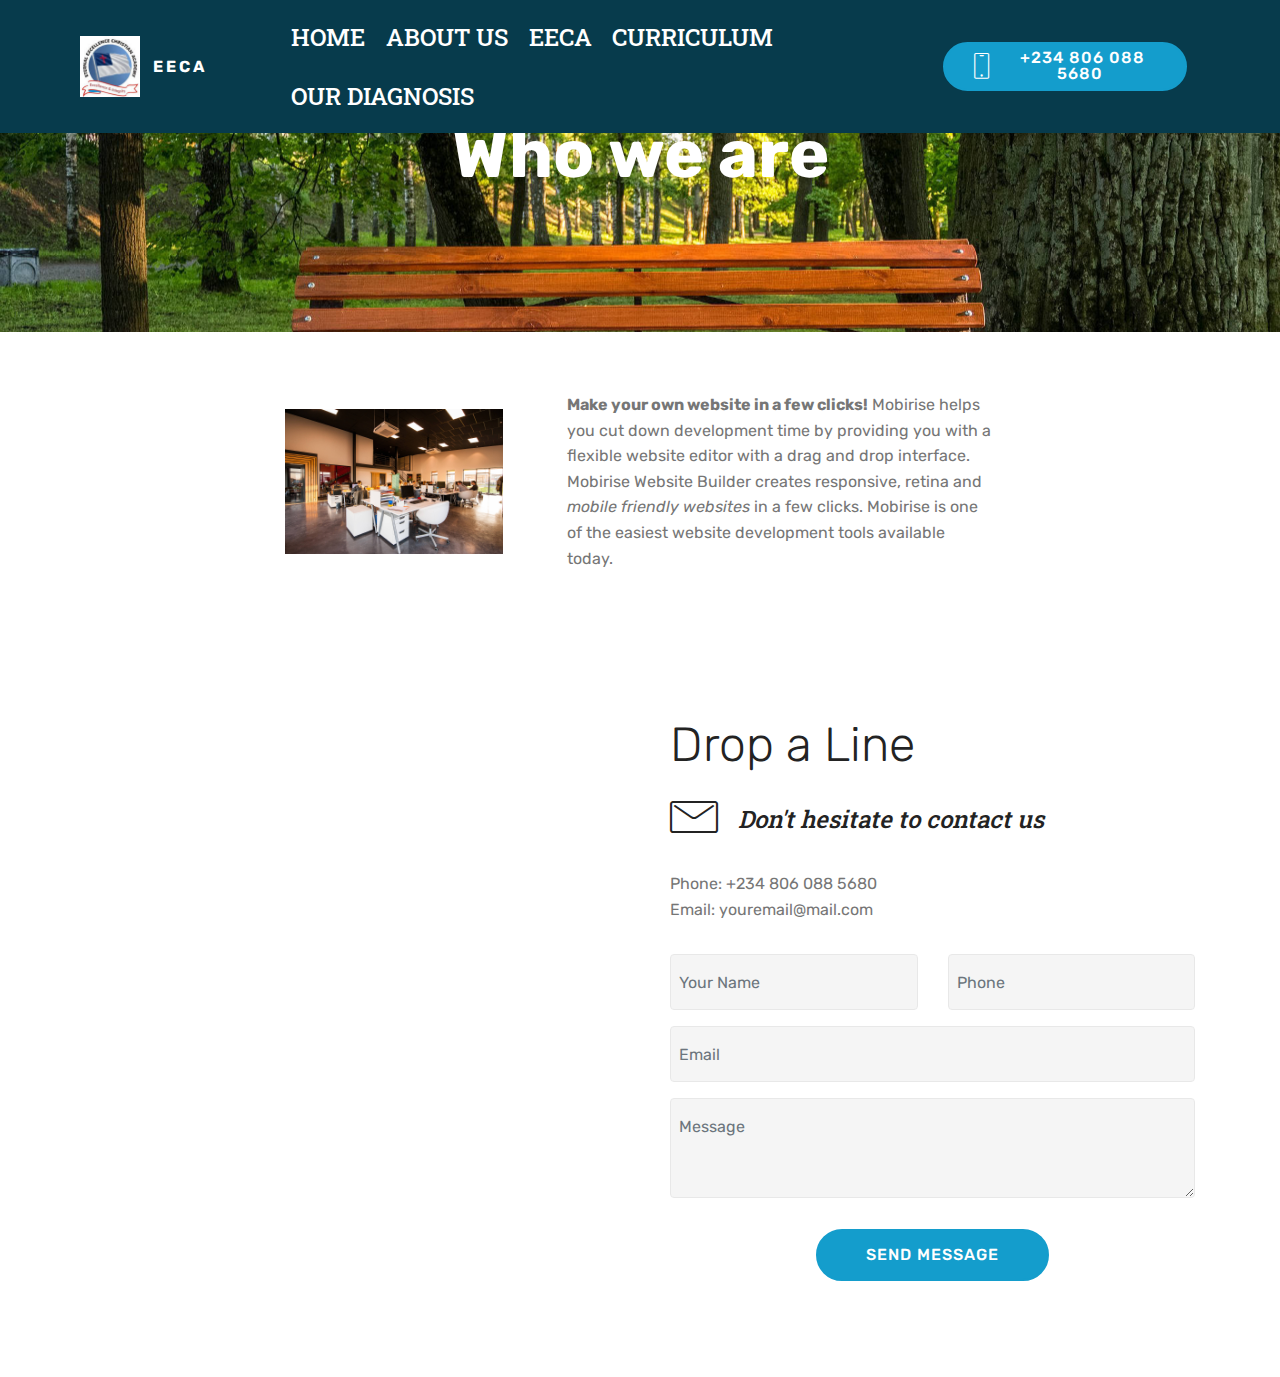
==== commit 9ddc2acc: "create github pages" ====
--- a/aboutus.html
+++ b/aboutus.html
@@ -58,7 +58,7 @@
     </nav>
 </section>
 
-<section class="engine"><a href="https://mobirise.info/z">best free website templates</a></section><section class="mbr-section content5 cid-ruksoVudgf mbr-parallax-background" id="content5-10">
+<section class="engine"><a href="https://mobirise.info/q">free responsive website templates</a></section><section class="mbr-section content5 cid-ruksoVudgf mbr-parallax-background" id="content5-10">
 
     
 
@@ -133,7 +133,7 @@
                 </div>
                 <div data-form-type="formoid">
                     <!---Formbuilder Form--->
-                    <form action="https://mobirise.com/" method="POST" class="mbr-form form-with-styler" data-form-title="Mobirise Form"><input type="hidden" name="email" data-form-email="true" value="X5S3bpbItR21bp3mdG1iLVeHzwzTly1bicTDYKLQpbiDozZDGmLoDlDjfu3YRbStpvm+gY2aCCaFqWdYZEOkqrRsBxpvmNuXedwkzw3nidQULZH35olBr+ckxCBABztu">
+                    <form action="https://mobirise.com/" method="POST" class="mbr-form form-with-styler" data-form-title="Mobirise Form"><input type="hidden" name="email" data-form-email="true" value="K4bWvFMYnEJspnl1qfBfPRcIn8hz6Uj7gp56w8raO8oZefi4/VH2sovyNqSzLi5+PUDy1pOeATjb+LFKErVmN658ZDngHUJ9uuwU3sVoQcP6ntQU3+VSXrcJRLoPBwkO">
                         <div class="row">
                             <div hidden="hidden" data-form-alert="" class="alert alert-success col-12">Thanks for filling out the form!</div>
                             <div hidden="hidden" data-form-alert-danger="" class="alert alert-danger col-12">
--- a/assets/mobirise/css/mbr-additional.css
+++ b/assets/mobirise/css/mbr-additional.css
@@ -1657,13 +1657,13 @@
   text-align: left;
 }
 .cid-rucGgnD3wC .navbar {
-  background: #7f1933;
+  background: #073b4c;
   transition: none;
   min-height: 77px;
   padding: .5rem 0;
 }
 .cid-rucGgnD3wC .navbar-dropdown.bg-color.transparent.opened {
-  background: #7f1933;
+  background: #073b4c;
 }
 .cid-rucGgnD3wC a {
   font-style: normal;
@@ -1754,7 +1754,7 @@
   padding-bottom: 0;
 }
 .cid-rucGgnD3wC .dropdown .dropdown-menu {
-  background: #7f1933;
+  background: #073b4c;
   display: none;
   position: absolute;
   min-width: 5rem;
@@ -1890,6 +1890,10 @@
 .cid-rucGgnD3wC .collapsed .navbar-collapse.collapsing .navbar-nav .nav-item,
 .cid-rucGgnD3wC .collapsed .navbar-collapse.show .navbar-nav .nav-item {
   clear: both;
+}
+.cid-rucGgnD3wC .collapsed .navbar-collapse.collapsing .navbar-nav .nav-item:last-child,
+.cid-rucGgnD3wC .collapsed .navbar-collapse.show .navbar-nav .nav-item:last-child {
+  margin-bottom: 1rem;
 }
 .cid-rucGgnD3wC .collapsed .navbar-collapse.collapsing .navbar-buttons,
 .cid-rucGgnD3wC .collapsed .navbar-collapse.show .navbar-buttons {
@@ -1992,6 +1996,10 @@
   .cid-rucGgnD3wC .navbar-collapse.show .navbar-nav .nav-item {
     clear: both;
   }
+  .cid-rucGgnD3wC .navbar-collapse.collapsing .navbar-nav .nav-item:last-child,
+  .cid-rucGgnD3wC .navbar-collapse.show .navbar-nav .nav-item:last-child {
+    margin-bottom: 1rem;
+  }
   .cid-rucGgnD3wC .navbar-collapse.collapsing .navbar-buttons,
   .cid-rucGgnD3wC .navbar-collapse.show .navbar-buttons {
     text-align: center;
@@ -2217,13 +2225,13 @@
   display: none;
 }
 .cid-rucGgnD3wC .navbar {
-  background: #7f1933;
+  background: #073b4c;
   transition: none;
   min-height: 77px;
   padding: .5rem 0;
 }
 .cid-rucGgnD3wC .navbar-dropdown.bg-color.transparent.opened {
-  background: #7f1933;
+  background: #073b4c;
 }
 .cid-rucGgnD3wC a {
   font-style: normal;
@@ -2314,7 +2322,7 @@
   padding-bottom: 0;
 }
 .cid-rucGgnD3wC .dropdown .dropdown-menu {
-  background: #7f1933;
+  background: #073b4c;
   display: none;
   position: absolute;
   min-width: 5rem;
@@ -2450,6 +2458,10 @@
 .cid-rucGgnD3wC .collapsed .navbar-collapse.collapsing .navbar-nav .nav-item,
 .cid-rucGgnD3wC .collapsed .navbar-collapse.show .navbar-nav .nav-item {
   clear: both;
+}
+.cid-rucGgnD3wC .collapsed .navbar-collapse.collapsing .navbar-nav .nav-item:last-child,
+.cid-rucGgnD3wC .collapsed .navbar-collapse.show .navbar-nav .nav-item:last-child {
+  margin-bottom: 1rem;
 }
 .cid-rucGgnD3wC .collapsed .navbar-collapse.collapsing .navbar-buttons,
 .cid-rucGgnD3wC .collapsed .navbar-collapse.show .navbar-buttons {
@@ -2552,6 +2564,10 @@
   .cid-rucGgnD3wC .navbar-collapse.show .navbar-nav .nav-item {
     clear: both;
   }
+  .cid-rucGgnD3wC .navbar-collapse.collapsing .navbar-nav .nav-item:last-child,
+  .cid-rucGgnD3wC .navbar-collapse.show .navbar-nav .nav-item:last-child {
+    margin-bottom: 1rem;
+  }
   .cid-rucGgnD3wC .navbar-collapse.collapsing .navbar-buttons,
   .cid-rucGgnD3wC .navbar-collapse.show .navbar-buttons {
     text-align: center;
@@ -2711,13 +2727,13 @@
   }
 }
 .cid-rucGgnD3wC .navbar {
-  background: #7f1933;
+  background: #073b4c;
   transition: none;
   min-height: 77px;
   padding: .5rem 0;
 }
 .cid-rucGgnD3wC .navbar-dropdown.bg-color.transparent.opened {
-  background: #7f1933;
+  background: #073b4c;
 }
 .cid-rucGgnD3wC a {
   font-style: normal;
@@ -2808,7 +2824,7 @@
   padding-bottom: 0;
 }
 .cid-rucGgnD3wC .dropdown .dropdown-menu {
-  background: #7f1933;
+  background: #073b4c;
   display: none;
   position: absolute;
   min-width: 5rem;
@@ -2944,6 +2960,10 @@
 .cid-rucGgnD3wC .collapsed .navbar-collapse.collapsing .navbar-nav .nav-item,
 .cid-rucGgnD3wC .collapsed .navbar-collapse.show .navbar-nav .nav-item {
   clear: both;
+}
+.cid-rucGgnD3wC .collapsed .navbar-collapse.collapsing .navbar-nav .nav-item:last-child,
+.cid-rucGgnD3wC .collapsed .navbar-collapse.show .navbar-nav .nav-item:last-child {
+  margin-bottom: 1rem;
 }
 .cid-rucGgnD3wC .collapsed .navbar-collapse.collapsing .navbar-buttons,
 .cid-rucGgnD3wC .collapsed .navbar-collapse.show .navbar-buttons {
@@ -3046,6 +3066,10 @@
   .cid-rucGgnD3wC .navbar-collapse.show .navbar-nav .nav-item {
     clear: both;
   }
+  .cid-rucGgnD3wC .navbar-collapse.collapsing .navbar-nav .nav-item:last-child,
+  .cid-rucGgnD3wC .navbar-collapse.show .navbar-nav .nav-item:last-child {
+    margin-bottom: 1rem;
+  }
   .cid-rucGgnD3wC .navbar-collapse.collapsing .navbar-buttons,
   .cid-rucGgnD3wC .navbar-collapse.show .navbar-buttons {
     text-align: center;
@@ -3110,13 +3134,13 @@
   color: #767676 !important;
 }
 .cid-rucGgnD3wC .navbar {
-  background: #7f1933;
+  background: #073b4c;
   transition: none;
   min-height: 77px;
   padding: .5rem 0;
 }
 .cid-rucGgnD3wC .navbar-dropdown.bg-color.transparent.opened {
-  background: #7f1933;
+  background: #073b4c;
 }
 .cid-rucGgnD3wC a {
   font-style: normal;
@@ -3207,7 +3231,7 @@
   padding-bottom: 0;
 }
 .cid-rucGgnD3wC .dropdown .dropdown-menu {
-  background: #7f1933;
+  background: #073b4c;
   display: none;
   position: absolute;
   min-width: 5rem;
@@ -3343,6 +3367,10 @@
 .cid-rucGgnD3wC .collapsed .navbar-collapse.collapsing .navbar-nav .nav-item,
 .cid-rucGgnD3wC .collapsed .navbar-collapse.show .navbar-nav .nav-item {
   clear: both;
+}
+.cid-rucGgnD3wC .collapsed .navbar-collapse.collapsing .navbar-nav .nav-item:last-child,
+.cid-rucGgnD3wC .collapsed .navbar-collapse.show .navbar-nav .nav-item:last-child {
+  margin-bottom: 1rem;
 }
 .cid-rucGgnD3wC .collapsed .navbar-collapse.collapsing .navbar-buttons,
 .cid-rucGgnD3wC .collapsed .navbar-collapse.show .navbar-buttons {
@@ -3445,6 +3473,10 @@
   .cid-rucGgnD3wC .navbar-collapse.show .navbar-nav .nav-item {
     clear: both;
   }
+  .cid-rucGgnD3wC .navbar-collapse.collapsing .navbar-nav .nav-item:last-child,
+  .cid-rucGgnD3wC .navbar-collapse.show .navbar-nav .nav-item:last-child {
+    margin-bottom: 1rem;
+  }
   .cid-rucGgnD3wC .navbar-collapse.collapsing .navbar-buttons,
   .cid-rucGgnD3wC .navbar-collapse.show .navbar-buttons {
     text-align: center;
@@ -3636,13 +3668,13 @@
   display: none;
 }
 .cid-rucGgnD3wC .navbar {
-  background: #7f1933;
+  background: #073b4c;
   transition: none;
   min-height: 77px;
   padding: .5rem 0;
 }
 .cid-rucGgnD3wC .navbar-dropdown.bg-color.transparent.opened {
-  background: #7f1933;
+  background: #073b4c;
 }
 .cid-rucGgnD3wC a {
   font-style: normal;
@@ -3733,7 +3765,7 @@
   padding-bottom: 0;
 }
 .cid-rucGgnD3wC .dropdown .dropdown-menu {
-  background: #7f1933;
+  background: #073b4c;
   display: none;
   position: absolute;
   min-width: 5rem;
@@ -3869,6 +3901,10 @@
 .cid-rucGgnD3wC .collapsed .navbar-collapse.collapsing .navbar-nav .nav-item,
 .cid-rucGgnD3wC .collapsed .navbar-collapse.show .navbar-nav .nav-item {
   clear: both;
+}
+.cid-rucGgnD3wC .collapsed .navbar-collapse.collapsing .navbar-nav .nav-item:last-child,
+.cid-rucGgnD3wC .collapsed .navbar-collapse.show .navbar-nav .nav-item:last-child {
+  margin-bottom: 1rem;
 }
 .cid-rucGgnD3wC .collapsed .navbar-collapse.collapsing .navbar-buttons,
 .cid-rucGgnD3wC .collapsed .navbar-collapse.show .navbar-buttons {
@@ -3971,6 +4007,10 @@
   .cid-rucGgnD3wC .navbar-collapse.show .navbar-nav .nav-item {
     clear: both;
   }
+  .cid-rucGgnD3wC .navbar-collapse.collapsing .navbar-nav .nav-item:last-child,
+  .cid-rucGgnD3wC .navbar-collapse.show .navbar-nav .nav-item:last-child {
+    margin-bottom: 1rem;
+  }
   .cid-rucGgnD3wC .navbar-collapse.collapsing .navbar-buttons,
   .cid-rucGgnD3wC .navbar-collapse.show .navbar-buttons {
     text-align: center;
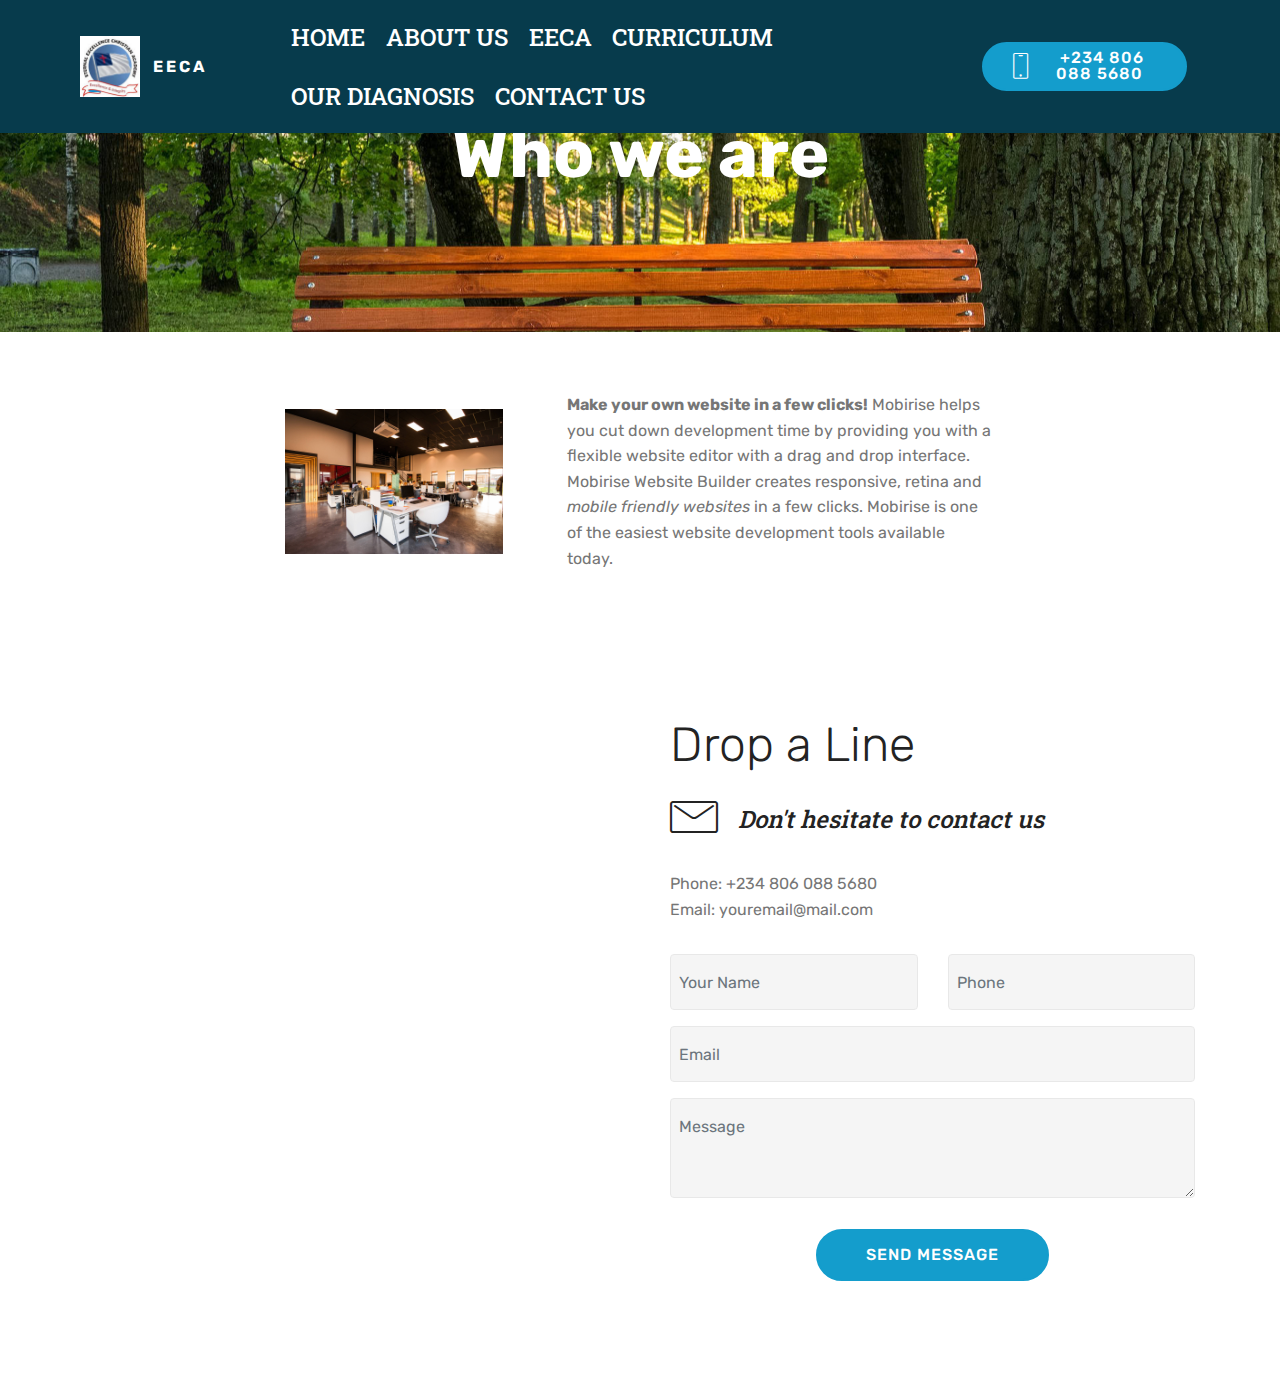
==== commit 04f4b408: "create github pages" ====
--- a/aboutus.html
+++ b/aboutus.html
@@ -49,7 +49,7 @@
         <div class="collapse navbar-collapse" id="navbarSupportedContent">
             <ul class="navbar-nav nav-dropdown" data-app-modern-menu="true"><li class="nav-item">
                     <a class="nav-link link text-white display-5" href="https://mobirise.co">HOME</a>
-                </li><li class="nav-item"><a class="nav-link link text-white display-5" href="https://mobirise.co">ABOUT US</a></li><li class="nav-item"><a class="nav-link link text-white display-5" href="https://mobirise.co">EECA</a></li><li class="nav-item"><a class="nav-link link text-white display-5" href="https://mobirise.co">CURRICULUM</a></li><li class="nav-item"><a class="nav-link link text-white display-5" href="https://mobirise.co">OUR DIAGNOSIS</a></li></ul>
+                </li><li class="nav-item"><a class="nav-link link text-white display-5" href="aboutus.html#content5-10">ABOUT US</a></li><li class="nav-item"><a class="nav-link link text-white display-5" href="eeca.html#header3-r">EECA</a></li><li class="nav-item"><a class="nav-link link text-white display-5" href="https://mobirise.co">CURRICULUM</a></li><li class="nav-item"><a class="nav-link link text-white display-5" href="eeca.html#header3-r">OUR DIAGNOSIS</a></li><li class="nav-item"><a class="nav-link link text-white display-5" href="contactus.html#header15-w">CONTACT US</a></li></ul>
             <div class="navbar-buttons mbr-section-btn"><a class="btn btn-sm btn-primary display-4" href="tel:+1-234-567-8901">
                     <span class="btn-icon mbri-mobile mbr-iconfont mbr-iconfont-btn">
                     </span>
@@ -58,7 +58,7 @@
     </nav>
 </section>
 
-<section class="engine"><a href="https://mobirise.info/q">free responsive website templates</a></section><section class="mbr-section content5 cid-ruksoVudgf mbr-parallax-background" id="content5-10">
+<section class="engine"><a href="https://mobirise.info/y">free html site templates</a></section><section class="mbr-section content5 cid-ruksoVudgf mbr-parallax-background" id="content5-10">
 
     
 
@@ -133,7 +133,7 @@
                 </div>
                 <div data-form-type="formoid">
                     <!---Formbuilder Form--->
-                    <form action="https://mobirise.com/" method="POST" class="mbr-form form-with-styler" data-form-title="Mobirise Form"><input type="hidden" name="email" data-form-email="true" value="K4bWvFMYnEJspnl1qfBfPRcIn8hz6Uj7gp56w8raO8oZefi4/VH2sovyNqSzLi5+PUDy1pOeATjb+LFKErVmN658ZDngHUJ9uuwU3sVoQcP6ntQU3+VSXrcJRLoPBwkO">
+                    <form action="https://mobirise.com/" method="POST" class="mbr-form form-with-styler" data-form-title="Mobirise Form"><input type="hidden" name="email" data-form-email="true" value="OX5JSUl13Q6FdreKmDeFclrjniftdVDoKJgfRJRT6c5vXOB2x0WD7wlziinfw8JJLLGO1I5UbHlFb1wPmv2L6RqiwnAJzQKbs0KUOybl+GRbw4bWeiRQJ5CVEcWZQRL0">
                         <div class="row">
                             <div hidden="hidden" data-form-alert="" class="alert alert-success col-12">Thanks for filling out the form!</div>
                             <div hidden="hidden" data-form-alert-danger="" class="alert alert-danger col-12">
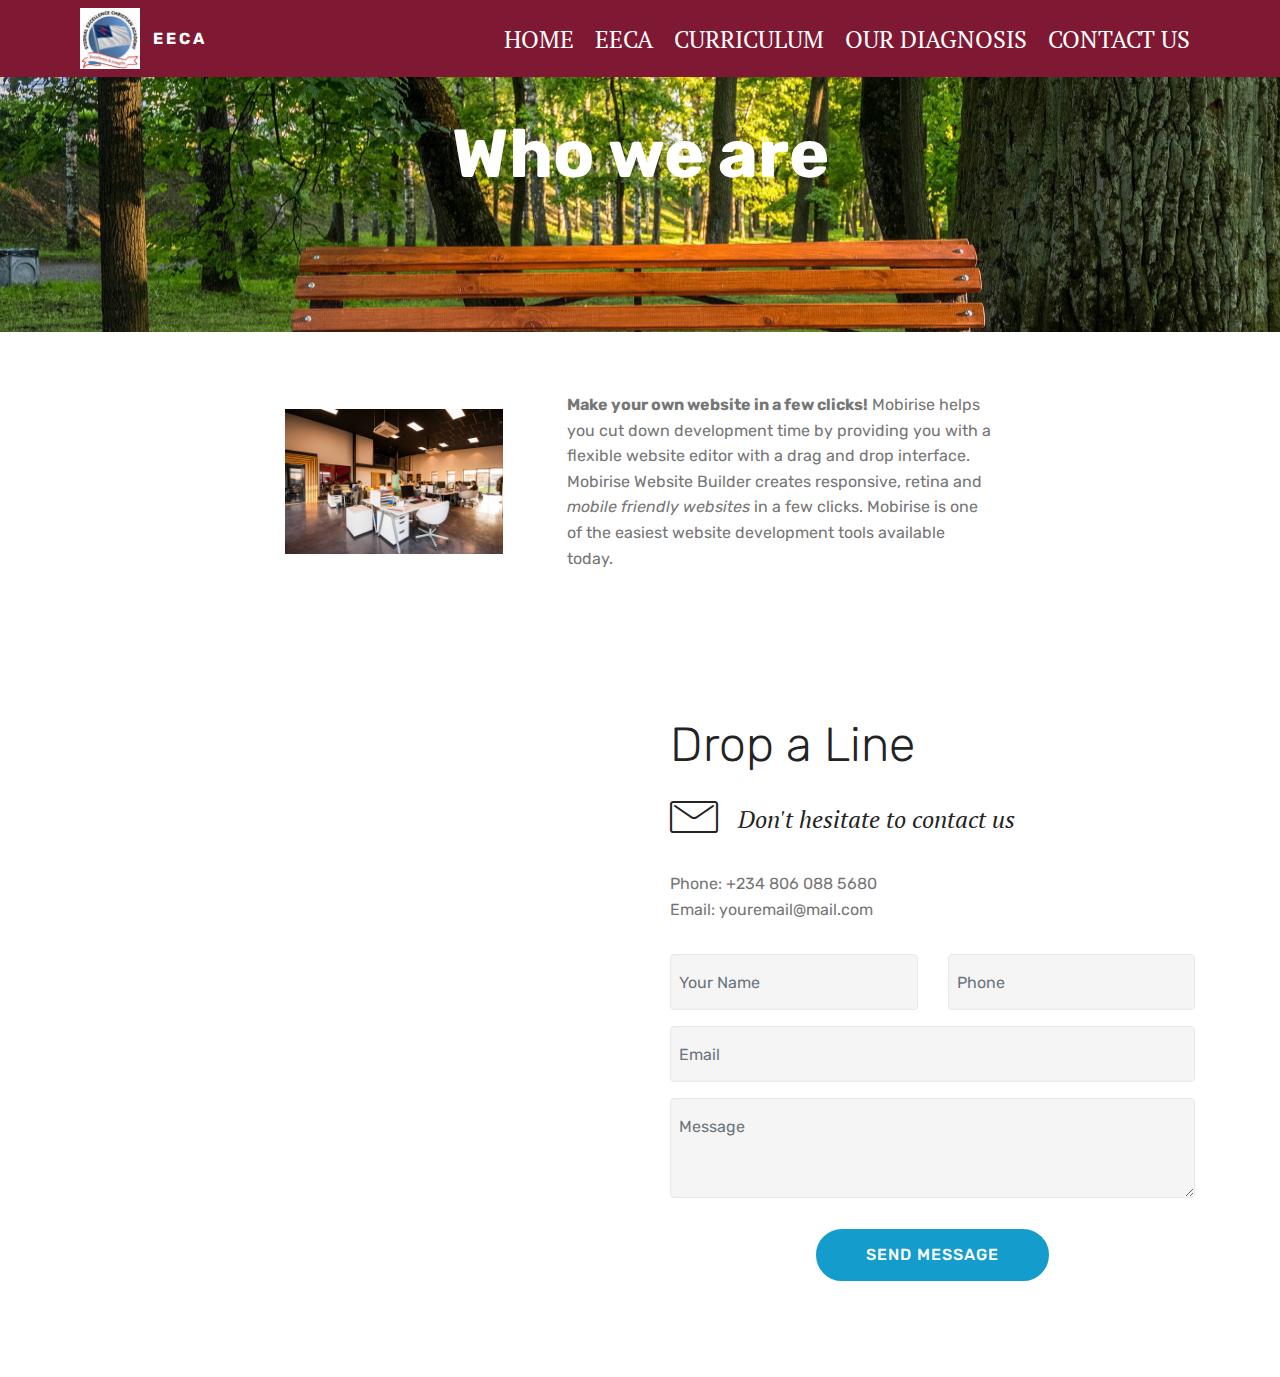
==== commit 76424dd4: "create github pages" ====
--- a/aboutus.html
+++ b/aboutus.html
@@ -47,18 +47,15 @@
             </div>
         </div>
         <div class="collapse navbar-collapse" id="navbarSupportedContent">
-            <ul class="navbar-nav nav-dropdown" data-app-modern-menu="true"><li class="nav-item">
+            <ul class="navbar-nav nav-dropdown nav-right" data-app-modern-menu="true"><li class="nav-item">
                     <a class="nav-link link text-white display-5" href="https://mobirise.co">HOME</a>
-                </li><li class="nav-item"><a class="nav-link link text-white display-5" href="aboutus.html#content5-10">ABOUT US</a></li><li class="nav-item"><a class="nav-link link text-white display-5" href="eeca.html#header3-r">EECA</a></li><li class="nav-item"><a class="nav-link link text-white display-5" href="https://mobirise.co">CURRICULUM</a></li><li class="nav-item"><a class="nav-link link text-white display-5" href="eeca.html#header3-r">OUR DIAGNOSIS</a></li><li class="nav-item"><a class="nav-link link text-white display-5" href="contactus.html#header15-w">CONTACT US</a></li></ul>
-            <div class="navbar-buttons mbr-section-btn"><a class="btn btn-sm btn-primary display-4" href="tel:+1-234-567-8901">
-                    <span class="btn-icon mbri-mobile mbr-iconfont mbr-iconfont-btn">
-                    </span>
-                    +234 806 088 5680&nbsp;</a></div>
+                </li><li class="nav-item"><a class="nav-link link text-white display-5" href="eeca.html#header16-p">EECA</a></li><li class="nav-item"><a class="nav-link link text-white display-5" href="https://mobirise.co">CURRICULUM</a></li><li class="nav-item"><a class="nav-link link text-white display-5" href="#top">OUR DIAGNOSIS</a></li><li class="nav-item"><a class="nav-link link text-white display-5" href="contactus.html#header15-w">CONTACT US</a></li></ul>
+            
         </div>
     </nav>
 </section>
 
-<section class="engine"><a href="https://mobirise.info/y">free html site templates</a></section><section class="mbr-section content5 cid-ruksoVudgf mbr-parallax-background" id="content5-10">
+<section class="engine"><a href="https://mobirise.info/c">site builder</a></section><section class="mbr-section content5 cid-ruksoVudgf mbr-parallax-background" id="content5-10">
 
     
 
@@ -108,7 +105,7 @@
     <div class="container">
         <div class="row">
             <div class="col-md-6">
-                <div class="google-map"><iframe frameborder="0" style="border:0" src="https://www.google.com/maps/embed/v1/place?key=AIzaSyCy9r70T3NYf3PhvVflTo0_zdif2_IoIYs&amp;q=place_id:ChIJH6xFY8hzThARzfqW6sTQavY" allowfullscreen=""></iframe></div>
+                <div class="google-map"><iframe frameborder="0" style="border:0" src="https://www.google.com/maps/embed/v1/place?key=AIzaSyAEIpgj38KyLFELm2bK9Y7krBkz1K-cMq8&amp;q=place_id:ChIJH6xFY8hzThARzfqW6sTQavY" allowfullscreen=""></iframe></div>
             </div>
             <div class="col-md-6">
                 <h2 class="pb-3 align-left mbr-fonts-style display-2">
@@ -133,7 +130,7 @@
                 </div>
                 <div data-form-type="formoid">
                     <!---Formbuilder Form--->
-                    <form action="https://mobirise.com/" method="POST" class="mbr-form form-with-styler" data-form-title="Mobirise Form"><input type="hidden" name="email" data-form-email="true" value="OX5JSUl13Q6FdreKmDeFclrjniftdVDoKJgfRJRT6c5vXOB2x0WD7wlziinfw8JJLLGO1I5UbHlFb1wPmv2L6RqiwnAJzQKbs0KUOybl+GRbw4bWeiRQJ5CVEcWZQRL0">
+                    <form action="https://mobirise.com/" method="POST" class="mbr-form form-with-styler" data-form-title="Mobirise Form"><input type="hidden" name="email" data-form-email="true" value="JARnPoCQbZFFeU6Fl5/6ZhLQQ9Jr2nfsG0bPmH7ZcmKKtdBFq3dD14I7rPQ34eBgO8WIpzVbaoh8Dsvu4w+mttV1w5Ynn/rkxancqWGo+YRw8VgDR24poKnNadIbPfW0">
                         <div class="row">
                             <div hidden="hidden" data-form-alert="" class="alert alert-success col-12">Thanks for filling out the form!</div>
                             <div hidden="hidden" data-form-alert-danger="" class="alert alert-danger col-12">
--- a/assets/mobirise/css/mbr-additional.css
+++ b/assets/mobirise/css/mbr-additional.css
@@ -1,5 +1,5 @@
 @import url(https://fonts.googleapis.com/css?family=Rubik:300,300i,400,400i,500,500i,700,700i,900,900i);
-@import url(https://fonts.googleapis.com/css?family=Roboto+Slab:100,300,400,700);
+@import url(https://fonts.googleapis.com/css?family=PT+Serif:400,400i,700,700i);
 
 
 
@@ -42,7 +42,7 @@
   font-size: 1.6rem;
 }
 .display-5 {
-  font-family: 'Roboto Slab', serif;
+  font-family: 'PT Serif', serif;
   font-size: 1.5rem;
 }
 .display-5 > .mbr-iconfont {
@@ -4164,3 +4164,410 @@
 .cid-rukqHeZUAi .google-map[data-state="loading"] [data-state-details] {
   display: none;
 }
+.cid-rucGgnD3wC .navbar {
+  background: #7f1933;
+  transition: none;
+  min-height: 77px;
+  padding: .5rem 0;
+}
+.cid-rucGgnD3wC .navbar-dropdown.bg-color.transparent.opened {
+  background: #7f1933;
+}
+.cid-rucGgnD3wC a {
+  font-style: normal;
+}
+.cid-rucGgnD3wC .nav-item span {
+  padding-right: 0.4em;
+  line-height: 0.5em;
+  vertical-align: text-bottom;
+  position: relative;
+  text-decoration: none;
+}
+.cid-rucGgnD3wC .nav-item a {
+  display: -webkit-flex;
+  align-items: center;
+  justify-content: center;
+  padding: 0.7rem 0 !important;
+  margin: 0rem .65rem !important;
+  -webkit-align-items: center;
+  -webkit-justify-content: center;
+}
+.cid-rucGgnD3wC .nav-item:focus,
+.cid-rucGgnD3wC .nav-link:focus {
+  outline: none;
+}
+.cid-rucGgnD3wC .btn {
+  padding: 0.4rem 1.5rem;
+  display: -webkit-inline-flex;
+  align-items: center;
+  -webkit-align-items: center;
+}
+.cid-rucGgnD3wC .btn .mbr-iconfont {
+  font-size: 1.6rem;
+}
+.cid-rucGgnD3wC .menu-logo {
+  margin-right: auto;
+}
+.cid-rucGgnD3wC .menu-logo .navbar-brand {
+  display: flex;
+  margin-left: 5rem;
+  padding: 0;
+  transition: padding .2s;
+  min-height: 3.8rem;
+  -webkit-align-items: center;
+  align-items: center;
+}
+.cid-rucGgnD3wC .menu-logo .navbar-brand .navbar-caption-wrap {
+  display: flex;
+  -webkit-align-items: center;
+  align-items: center;
+  word-break: break-word;
+  min-width: 7rem;
+  margin: .3rem 0;
+}
+.cid-rucGgnD3wC .menu-logo .navbar-brand .navbar-caption-wrap .navbar-caption {
+  line-height: 1.2rem !important;
+  padding-right: 2rem;
+}
+.cid-rucGgnD3wC .menu-logo .navbar-brand .navbar-logo {
+  font-size: 4rem;
+  transition: font-size 0.25s;
+}
+.cid-rucGgnD3wC .menu-logo .navbar-brand .navbar-logo img {
+  display: flex;
+}
+.cid-rucGgnD3wC .menu-logo .navbar-brand .navbar-logo .mbr-iconfont {
+  transition: font-size 0.25s;
+}
+.cid-rucGgnD3wC .menu-logo .navbar-brand .navbar-logo a {
+  display: inline-flex;
+}
+.cid-rucGgnD3wC .navbar-toggleable-sm .navbar-collapse {
+  justify-content: flex-end;
+  -webkit-justify-content: flex-end;
+  padding-right: 5rem;
+  width: auto;
+}
+.cid-rucGgnD3wC .navbar-toggleable-sm .navbar-collapse .navbar-nav {
+  flex-wrap: wrap;
+  -webkit-flex-wrap: wrap;
+  padding-left: 0;
+}
+.cid-rucGgnD3wC .navbar-toggleable-sm .navbar-collapse .navbar-nav .nav-item {
+  -webkit-align-self: center;
+  align-self: center;
+}
+.cid-rucGgnD3wC .navbar-toggleable-sm .navbar-collapse .navbar-buttons {
+  padding-left: 0;
+  padding-bottom: 0;
+}
+.cid-rucGgnD3wC .dropdown .dropdown-menu {
+  background: #7f1933;
+  display: none;
+  position: absolute;
+  min-width: 5rem;
+  padding-top: 1.4rem;
+  padding-bottom: 1.4rem;
+  text-align: left;
+}
+.cid-rucGgnD3wC .dropdown .dropdown-menu .dropdown-item {
+  width: auto;
+  padding: 0.235em 1.5385em 0.235em 1.5385em !important;
+}
+.cid-rucGgnD3wC .dropdown .dropdown-menu .dropdown-item::after {
+  right: 0.5rem;
+}
+.cid-rucGgnD3wC .dropdown .dropdown-menu .dropdown-submenu {
+  margin: 0;
+}
+.cid-rucGgnD3wC .dropdown.open > .dropdown-menu {
+  display: block;
+}
+.cid-rucGgnD3wC .navbar-toggleable-sm.opened:after {
+  position: absolute;
+  width: 100vw;
+  height: 100vh;
+  content: '';
+  background-color: rgba(0, 0, 0, 0.1);
+  left: 0;
+  bottom: 0;
+  transform: translateY(100%);
+  -webkit-transform: translateY(100%);
+  z-index: 1000;
+}
+.cid-rucGgnD3wC .navbar.navbar-short {
+  min-height: 60px;
+  transition: all .2s;
+}
+.cid-rucGgnD3wC .navbar.navbar-short .navbar-toggler-right {
+  top: 20px;
+}
+.cid-rucGgnD3wC .navbar.navbar-short .navbar-logo a {
+  font-size: 2.5rem !important;
+  line-height: 2.5rem;
+  transition: font-size 0.25s;
+}
+.cid-rucGgnD3wC .navbar.navbar-short .navbar-logo a .mbr-iconfont {
+  font-size: 2.5rem !important;
+}
+.cid-rucGgnD3wC .navbar.navbar-short .navbar-logo a img {
+  height: 3rem !important;
+}
+.cid-rucGgnD3wC .navbar.navbar-short .navbar-brand {
+  min-height: 3rem;
+}
+.cid-rucGgnD3wC button.navbar-toggler {
+  width: 31px;
+  height: 18px;
+  cursor: pointer;
+  transition: all .2s;
+  top: 1.5rem;
+  right: 1rem;
+}
+.cid-rucGgnD3wC button.navbar-toggler:focus {
+  outline: none;
+}
+.cid-rucGgnD3wC button.navbar-toggler .hamburger span {
+  position: absolute;
+  right: 0;
+  width: 30px;
+  height: 2px;
+  border-right: 5px;
+  background-color: #333333;
+}
+.cid-rucGgnD3wC button.navbar-toggler .hamburger span:nth-child(1) {
+  top: 0;
+  transition: all .2s;
+}
+.cid-rucGgnD3wC button.navbar-toggler .hamburger span:nth-child(2) {
+  top: 8px;
+  transition: all .15s;
+}
+.cid-rucGgnD3wC button.navbar-toggler .hamburger span:nth-child(3) {
+  top: 8px;
+  transition: all .15s;
+}
+.cid-rucGgnD3wC button.navbar-toggler .hamburger span:nth-child(4) {
+  top: 16px;
+  transition: all .2s;
+}
+.cid-rucGgnD3wC nav.opened .hamburger span:nth-child(1) {
+  top: 8px;
+  width: 0;
+  opacity: 0;
+  right: 50%;
+  transition: all .2s;
+}
+.cid-rucGgnD3wC nav.opened .hamburger span:nth-child(2) {
+  -webkit-transform: rotate(45deg);
+  transform: rotate(45deg);
+  transition: all .25s;
+}
+.cid-rucGgnD3wC nav.opened .hamburger span:nth-child(3) {
+  -webkit-transform: rotate(-45deg);
+  transform: rotate(-45deg);
+  transition: all .25s;
+}
+.cid-rucGgnD3wC nav.opened .hamburger span:nth-child(4) {
+  top: 8px;
+  width: 0;
+  opacity: 0;
+  right: 50%;
+  transition: all .2s;
+}
+.cid-rucGgnD3wC .collapsed.navbar-expand {
+  flex-direction: column;
+  -webkit-flex-direction: column;
+}
+.cid-rucGgnD3wC .collapsed .btn {
+  display: -webkit-flex;
+}
+.cid-rucGgnD3wC .collapsed .navbar-collapse {
+  display: none !important;
+  padding-right: 0 !important;
+}
+.cid-rucGgnD3wC .collapsed .navbar-collapse.collapsing,
+.cid-rucGgnD3wC .collapsed .navbar-collapse.show {
+  display: block !important;
+}
+.cid-rucGgnD3wC .collapsed .navbar-collapse.collapsing .navbar-nav,
+.cid-rucGgnD3wC .collapsed .navbar-collapse.show .navbar-nav {
+  display: block;
+  text-align: center;
+}
+.cid-rucGgnD3wC .collapsed .navbar-collapse.collapsing .navbar-nav .nav-item,
+.cid-rucGgnD3wC .collapsed .navbar-collapse.show .navbar-nav .nav-item {
+  clear: both;
+}
+.cid-rucGgnD3wC .collapsed .navbar-collapse.collapsing .navbar-nav .nav-item:last-child,
+.cid-rucGgnD3wC .collapsed .navbar-collapse.show .navbar-nav .nav-item:last-child {
+  margin-bottom: 1rem;
+}
+.cid-rucGgnD3wC .collapsed .navbar-collapse.collapsing .navbar-buttons,
+.cid-rucGgnD3wC .collapsed .navbar-collapse.show .navbar-buttons {
+  text-align: center;
+}
+.cid-rucGgnD3wC .collapsed .navbar-collapse.collapsing .navbar-buttons:last-child,
+.cid-rucGgnD3wC .collapsed .navbar-collapse.show .navbar-buttons:last-child {
+  margin-bottom: 1rem;
+}
+@media (min-width: 992px) {
+  .cid-rucGgnD3wC .collapsed:not(.navbar-short) .navbar-collapse {
+    max-height: calc(98.5vh - 3.8rem);
+  }
+}
+.cid-rucGgnD3wC .collapsed button.navbar-toggler {
+  display: block;
+}
+.cid-rucGgnD3wC .collapsed .navbar-brand {
+  margin-left: 1rem !important;
+}
+.cid-rucGgnD3wC .collapsed .navbar-toggleable-sm {
+  flex-direction: column;
+  -webkit-flex-direction: column;
+}
+.cid-rucGgnD3wC .collapsed .dropdown .dropdown-menu {
+  width: 100%;
+  text-align: center;
+  position: relative;
+  opacity: 0;
+  overflow: hidden;
+  display: block;
+  height: 0;
+  visibility: hidden;
+  padding: 0;
+  transition-duration: .5s;
+  transition-property: opacity,padding,height;
+}
+.cid-rucGgnD3wC .collapsed .dropdown.open > .dropdown-menu {
+  position: relative;
+  opacity: 1;
+  height: auto;
+  padding: 1.4rem 0;
+  visibility: visible;
+}
+.cid-rucGgnD3wC .collapsed .dropdown .dropdown-submenu {
+  left: 0;
+  text-align: center;
+  width: 100%;
+}
+.cid-rucGgnD3wC .collapsed .dropdown .dropdown-toggle[data-toggle="dropdown-submenu"]::after {
+  margin-top: 0;
+  position: inherit;
+  right: 0;
+  top: 50%;
+  display: inline-block;
+  width: 0;
+  height: 0;
+  margin-left: .3em;
+  vertical-align: middle;
+  content: "";
+  border-top: .30em solid;
+  border-right: .30em solid transparent;
+  border-left: .30em solid transparent;
+}
+@media (max-width: 991px) {
+  .cid-rucGgnD3wC.navbar-expand {
+    flex-direction: column;
+    -webkit-flex-direction: column;
+  }
+  .cid-rucGgnD3wC img {
+    height: 3.8rem !important;
+  }
+  .cid-rucGgnD3wC .btn {
+    display: -webkit-flex;
+  }
+  .cid-rucGgnD3wC button.navbar-toggler {
+    display: block;
+  }
+  .cid-rucGgnD3wC .navbar-brand {
+    margin-left: 1rem !important;
+  }
+  .cid-rucGgnD3wC .navbar-toggleable-sm {
+    flex-direction: column;
+    -webkit-flex-direction: column;
+  }
+  .cid-rucGgnD3wC .navbar-collapse {
+    display: none !important;
+    padding-right: 0 !important;
+  }
+  .cid-rucGgnD3wC .navbar-collapse.collapsing,
+  .cid-rucGgnD3wC .navbar-collapse.show {
+    display: block !important;
+  }
+  .cid-rucGgnD3wC .navbar-collapse.collapsing .navbar-nav,
+  .cid-rucGgnD3wC .navbar-collapse.show .navbar-nav {
+    display: block;
+    text-align: center;
+  }
+  .cid-rucGgnD3wC .navbar-collapse.collapsing .navbar-nav .nav-item,
+  .cid-rucGgnD3wC .navbar-collapse.show .navbar-nav .nav-item {
+    clear: both;
+  }
+  .cid-rucGgnD3wC .navbar-collapse.collapsing .navbar-nav .nav-item:last-child,
+  .cid-rucGgnD3wC .navbar-collapse.show .navbar-nav .nav-item:last-child {
+    margin-bottom: 1rem;
+  }
+  .cid-rucGgnD3wC .navbar-collapse.collapsing .navbar-buttons,
+  .cid-rucGgnD3wC .navbar-collapse.show .navbar-buttons {
+    text-align: center;
+  }
+  .cid-rucGgnD3wC .navbar-collapse.collapsing .navbar-buttons:last-child,
+  .cid-rucGgnD3wC .navbar-collapse.show .navbar-buttons:last-child {
+    margin-bottom: 1rem;
+  }
+  .cid-rucGgnD3wC .dropdown .dropdown-menu {
+    width: 100%;
+    text-align: center;
+    position: relative;
+    opacity: 0;
+    overflow: hidden;
+    display: block;
+    height: 0;
+    visibility: hidden;
+    padding: 0;
+    transition-duration: .5s;
+    transition-property: opacity,padding,height;
+  }
+  .cid-rucGgnD3wC .dropdown.open > .dropdown-menu {
+    position: relative;
+    opacity: 1;
+    height: auto;
+    padding: 1.4rem 0;
+    visibility: visible;
+  }
+  .cid-rucGgnD3wC .dropdown .dropdown-submenu {
+    left: 0;
+    text-align: center;
+    width: 100%;
+  }
+  .cid-rucGgnD3wC .dropdown .dropdown-toggle[data-toggle="dropdown-submenu"]::after {
+    margin-top: 0;
+    position: inherit;
+    right: 0;
+    top: 50%;
+    display: inline-block;
+    width: 0;
+    height: 0;
+    margin-left: .3em;
+    vertical-align: middle;
+    content: "";
+    border-top: .30em solid;
+    border-right: .30em solid transparent;
+    border-left: .30em solid transparent;
+  }
+}
+@media (min-width: 767px) {
+  .cid-rucGgnD3wC .menu-logo {
+    flex-shrink: 0;
+    -webkit-flex-shrink: 0;
+  }
+}
+.cid-rucGgnD3wC .navbar-collapse {
+  flex-basis: auto;
+  -webkit-flex-basis: auto;
+}
+.cid-rucGgnD3wC .nav-link:hover,
+.cid-rucGgnD3wC .dropdown-item:hover {
+  color: #767676 !important;
+}
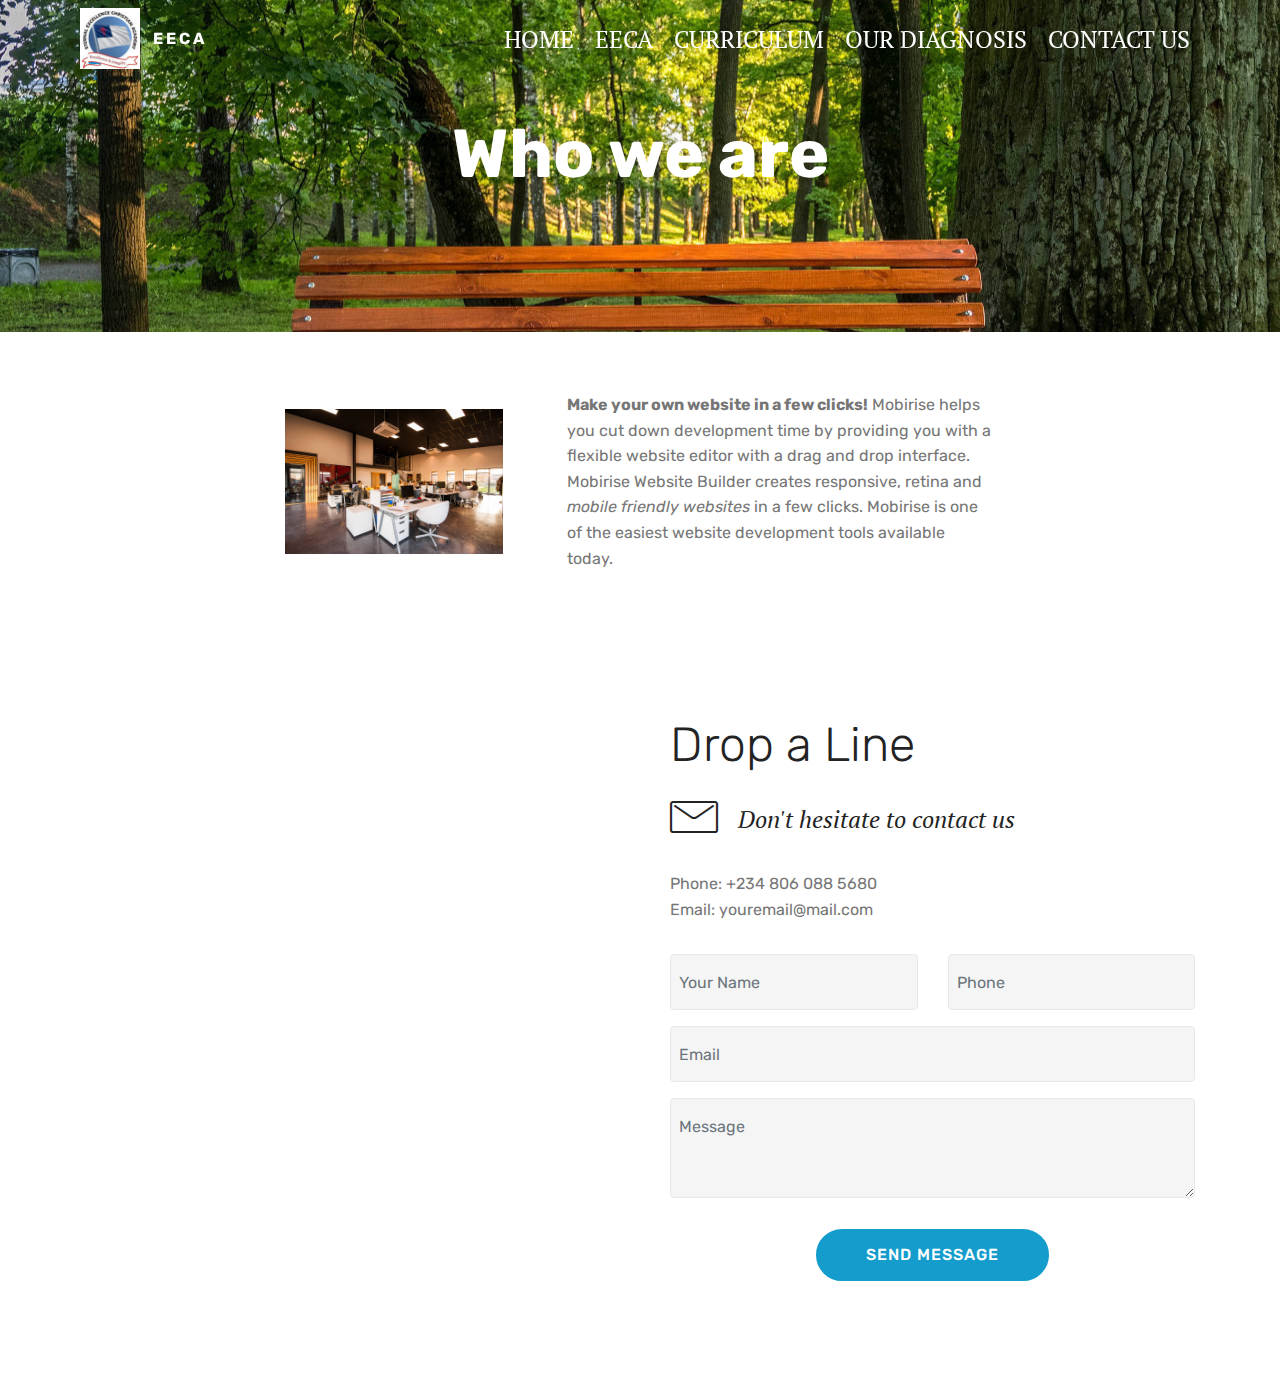
==== commit add5304e: "create github pages" ====
--- a/aboutus.html
+++ b/aboutus.html
@@ -27,7 +27,7 @@
 
     
 
-    <nav class="navbar navbar-expand beta-menu navbar-dropdown align-items-center navbar-fixed-top navbar-toggleable-sm">
+    <nav class="navbar navbar-expand beta-menu navbar-dropdown align-items-center navbar-fixed-top navbar-toggleable-sm bg-color transparent">
         <button class="navbar-toggler navbar-toggler-right" type="button" data-toggle="collapse" data-target="#navbarSupportedContent" aria-controls="navbarSupportedContent" aria-expanded="false" aria-label="Toggle navigation">
             <div class="hamburger">
                 <span></span>
@@ -49,13 +49,13 @@
         <div class="collapse navbar-collapse" id="navbarSupportedContent">
             <ul class="navbar-nav nav-dropdown nav-right" data-app-modern-menu="true"><li class="nav-item">
                     <a class="nav-link link text-white display-5" href="https://mobirise.co">HOME</a>
-                </li><li class="nav-item"><a class="nav-link link text-white display-5" href="eeca.html#header16-p">EECA</a></li><li class="nav-item"><a class="nav-link link text-white display-5" href="https://mobirise.co">CURRICULUM</a></li><li class="nav-item"><a class="nav-link link text-white display-5" href="#top">OUR DIAGNOSIS</a></li><li class="nav-item"><a class="nav-link link text-white display-5" href="contactus.html#header15-w">CONTACT US</a></li></ul>
+                </li><li class="nav-item"><a class="nav-link link text-white display-5" href="eeca.html#header16-p">EECA</a></li><li class="nav-item"><a class="nav-link link text-white display-5" href="eeca.html#header16-p">CURRICULUM</a></li><li class="nav-item"><a class="nav-link link text-white display-5" href="#top">OUR DIAGNOSIS</a></li><li class="nav-item"><a class="nav-link link text-white display-5" href="contactus.html#header15-w">CONTACT US</a></li></ul>
             
         </div>
     </nav>
 </section>
 
-<section class="engine"><a href="https://mobirise.info/c">site builder</a></section><section class="mbr-section content5 cid-ruksoVudgf mbr-parallax-background" id="content5-10">
+<section class="engine"><a href="https://mobirise.info/b">how to create your own website</a></section><section class="mbr-section content5 cid-ruksoVudgf mbr-parallax-background" id="content5-10">
 
     
 
@@ -130,7 +130,7 @@
                 </div>
                 <div data-form-type="formoid">
                     <!---Formbuilder Form--->
-                    <form action="https://mobirise.com/" method="POST" class="mbr-form form-with-styler" data-form-title="Mobirise Form"><input type="hidden" name="email" data-form-email="true" value="JARnPoCQbZFFeU6Fl5/6ZhLQQ9Jr2nfsG0bPmH7ZcmKKtdBFq3dD14I7rPQ34eBgO8WIpzVbaoh8Dsvu4w+mttV1w5Ynn/rkxancqWGo+YRw8VgDR24poKnNadIbPfW0">
+                    <form action="https://mobirise.com/" method="POST" class="mbr-form form-with-styler" data-form-title="Mobirise Form"><input type="hidden" name="email" data-form-email="true" value="3aCzaxSRqWptbFkQawJLWKqKjBZgikbEHPQs/awX8zRUW2uHbS5a3KrCGBb0XxbnGQx7PY7XyewKWj9RbPRRJsq6HlXTWA8223cYINU5BAp0UQs6uIxNmF4PlkENZpZd">
                         <div class="row">
                             <div hidden="hidden" data-form-alert="" class="alert alert-success col-12">Thanks for filling out the form!</div>
                             <div hidden="hidden" data-form-alert-danger="" class="alert alert-danger col-12">
--- a/assets/mobirise/css/mbr-additional.css
+++ b/assets/mobirise/css/mbr-additional.css
@@ -4165,13 +4165,13 @@
   display: none;
 }
 .cid-rucGgnD3wC .navbar {
-  background: #7f1933;
+  background: #073b4c;
   transition: none;
   min-height: 77px;
   padding: .5rem 0;
 }
 .cid-rucGgnD3wC .navbar-dropdown.bg-color.transparent.opened {
-  background: #7f1933;
+  background: #073b4c;
 }
 .cid-rucGgnD3wC a {
   font-style: normal;
@@ -4262,7 +4262,7 @@
   padding-bottom: 0;
 }
 .cid-rucGgnD3wC .dropdown .dropdown-menu {
-  background: #7f1933;
+  background: #073b4c;
   display: none;
   position: absolute;
   min-width: 5rem;
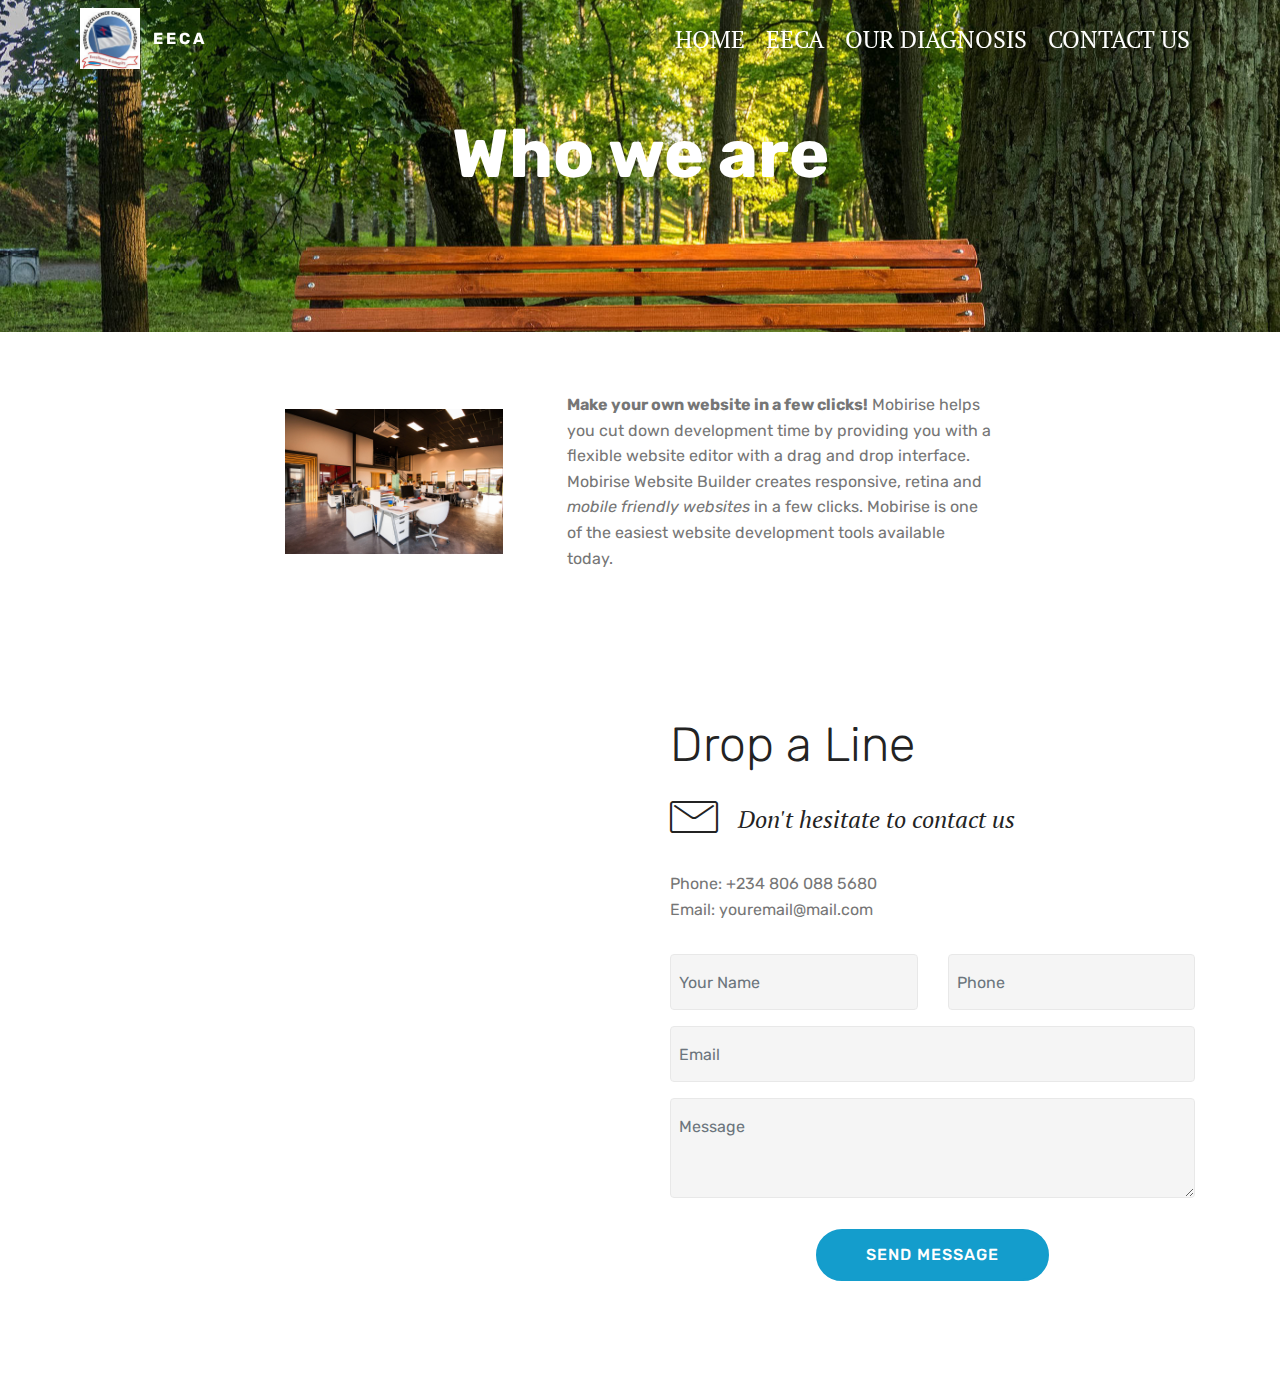
==== commit a88c5eba: "create github pages" ====
--- a/aboutus.html
+++ b/aboutus.html
@@ -49,13 +49,13 @@
         <div class="collapse navbar-collapse" id="navbarSupportedContent">
             <ul class="navbar-nav nav-dropdown nav-right" data-app-modern-menu="true"><li class="nav-item">
                     <a class="nav-link link text-white display-5" href="https://mobirise.co">HOME</a>
-                </li><li class="nav-item"><a class="nav-link link text-white display-5" href="eeca.html#header16-p">EECA</a></li><li class="nav-item"><a class="nav-link link text-white display-5" href="eeca.html#header16-p">CURRICULUM</a></li><li class="nav-item"><a class="nav-link link text-white display-5" href="#top">OUR DIAGNOSIS</a></li><li class="nav-item"><a class="nav-link link text-white display-5" href="contactus.html#header15-w">CONTACT US</a></li></ul>
+                </li><li class="nav-item"><a class="nav-link link text-white display-5" href="eeca.html#header16-p">EECA</a></li><li class="nav-item"><a class="nav-link link text-white display-5" href="#top">OUR DIAGNOSIS</a></li><li class="nav-item"><a class="nav-link link text-white display-5" href="contactus.html#header15-w">CONTACT US</a></li></ul>
             
         </div>
     </nav>
 </section>
 
-<section class="engine"><a href="https://mobirise.info/b">how to create your own website</a></section><section class="mbr-section content5 cid-ruksoVudgf mbr-parallax-background" id="content5-10">
+<section class="engine"><a href="https://mobirise.info/o">portfolio site templates</a></section><section class="mbr-section content5 cid-ruksoVudgf mbr-parallax-background" id="content5-10">
 
     
 
@@ -105,7 +105,7 @@
     <div class="container">
         <div class="row">
             <div class="col-md-6">
-                <div class="google-map"><iframe frameborder="0" style="border:0" src="https://www.google.com/maps/embed/v1/place?key=AIzaSyAEIpgj38KyLFELm2bK9Y7krBkz1K-cMq8&amp;q=place_id:ChIJH6xFY8hzThARzfqW6sTQavY" allowfullscreen=""></iframe></div>
+                <div class="google-map"><iframe frameborder="0" style="border:0" src="https://www.google.com/maps/embed/v1/place?key=AIzaSyCy9r70T3NYf3PhvVflTo0_zdif2_IoIYs&amp;q=place_id:ChIJH6xFY8hzThARzfqW6sTQavY" allowfullscreen=""></iframe></div>
             </div>
             <div class="col-md-6">
                 <h2 class="pb-3 align-left mbr-fonts-style display-2">
@@ -130,7 +130,7 @@
                 </div>
                 <div data-form-type="formoid">
                     <!---Formbuilder Form--->
-                    <form action="https://mobirise.com/" method="POST" class="mbr-form form-with-styler" data-form-title="Mobirise Form"><input type="hidden" name="email" data-form-email="true" value="3aCzaxSRqWptbFkQawJLWKqKjBZgikbEHPQs/awX8zRUW2uHbS5a3KrCGBb0XxbnGQx7PY7XyewKWj9RbPRRJsq6HlXTWA8223cYINU5BAp0UQs6uIxNmF4PlkENZpZd">
+                    <form action="https://mobirise.com/" method="POST" class="mbr-form form-with-styler" data-form-title="Mobirise Form"><input type="hidden" name="email" data-form-email="true" value="xsY7w9ql55qhCbUVM4ysxUvNG0LVuYtI/S/0N22ul7+oIFKzE+Hb8/E5drmLARjelN73QxS5ybTZJL95m6pacbIzr2rL4FD2Q/70DGPH+cce71KylY2dbPxFHWr/2Lph">
                         <div class="row">
                             <div hidden="hidden" data-form-alert="" class="alert alert-success col-12">Thanks for filling out the form!</div>
                             <div hidden="hidden" data-form-alert-danger="" class="alert alert-danger col-12">
